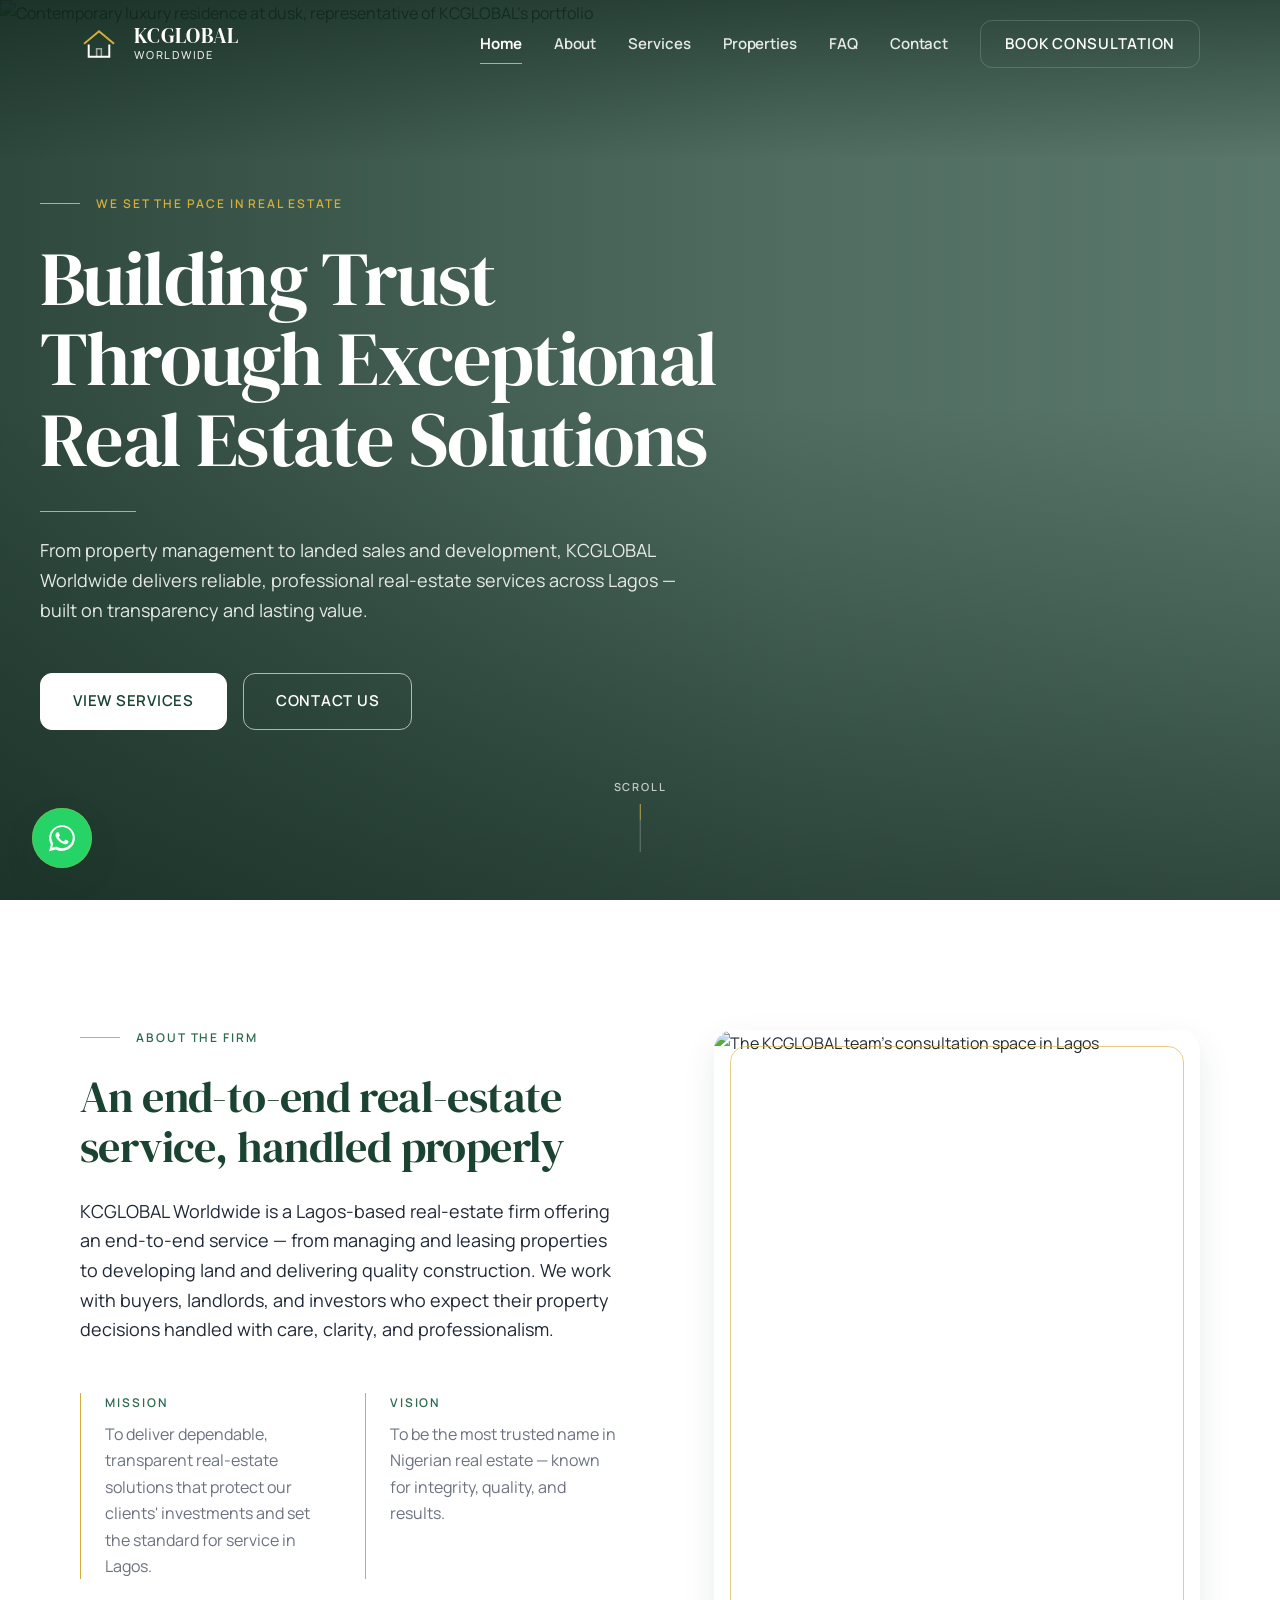
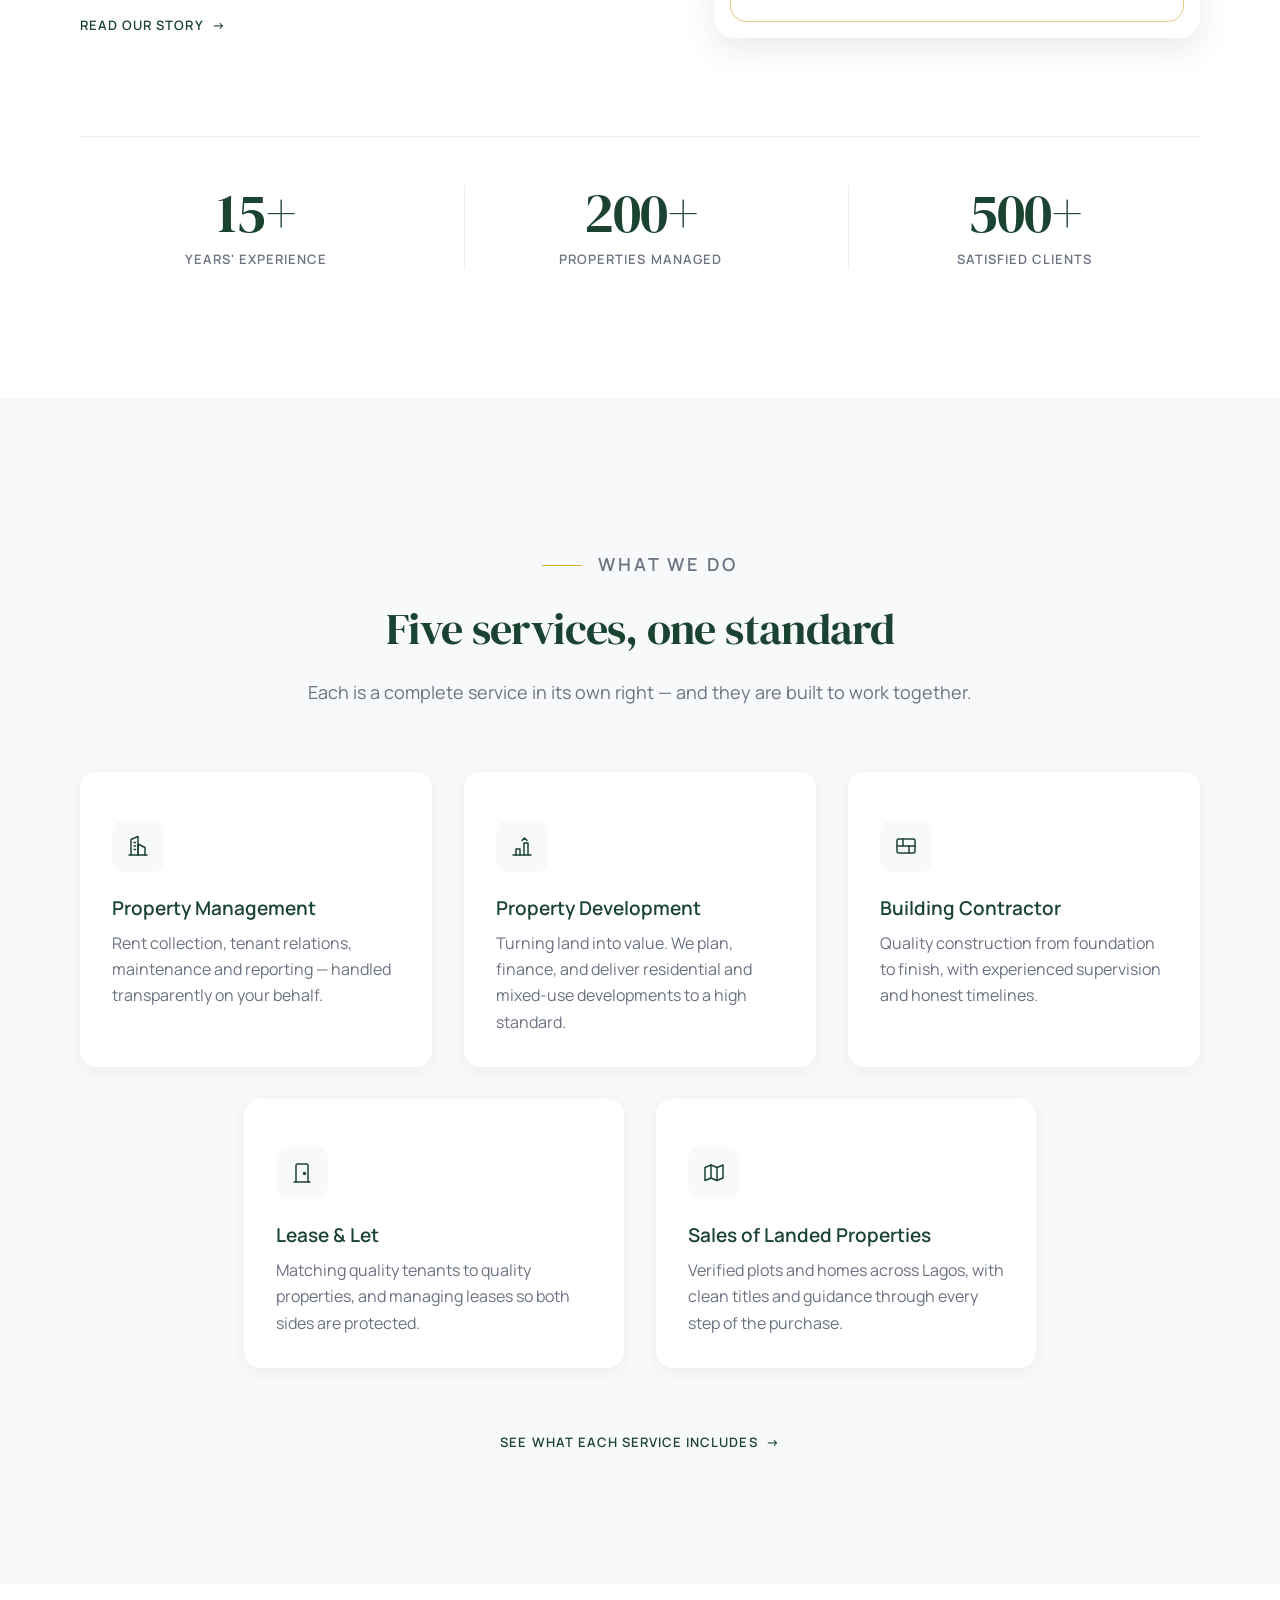
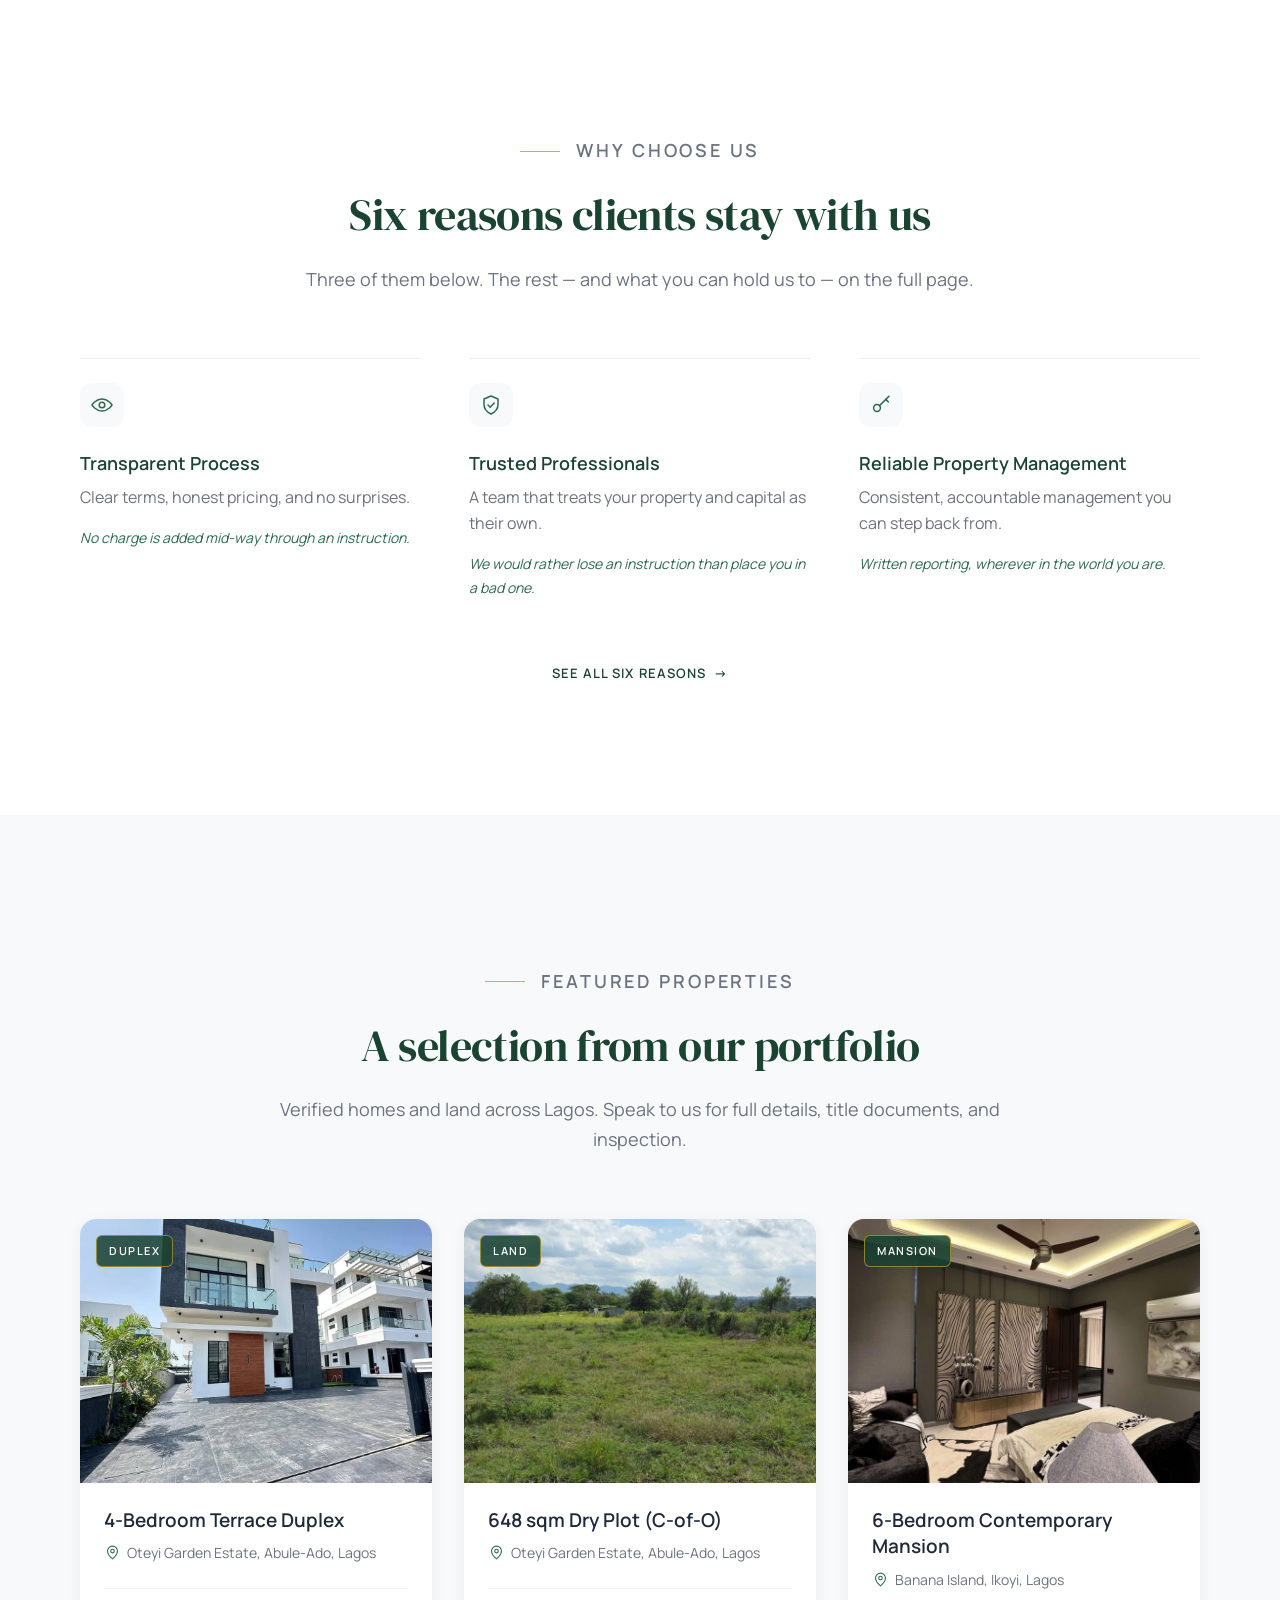
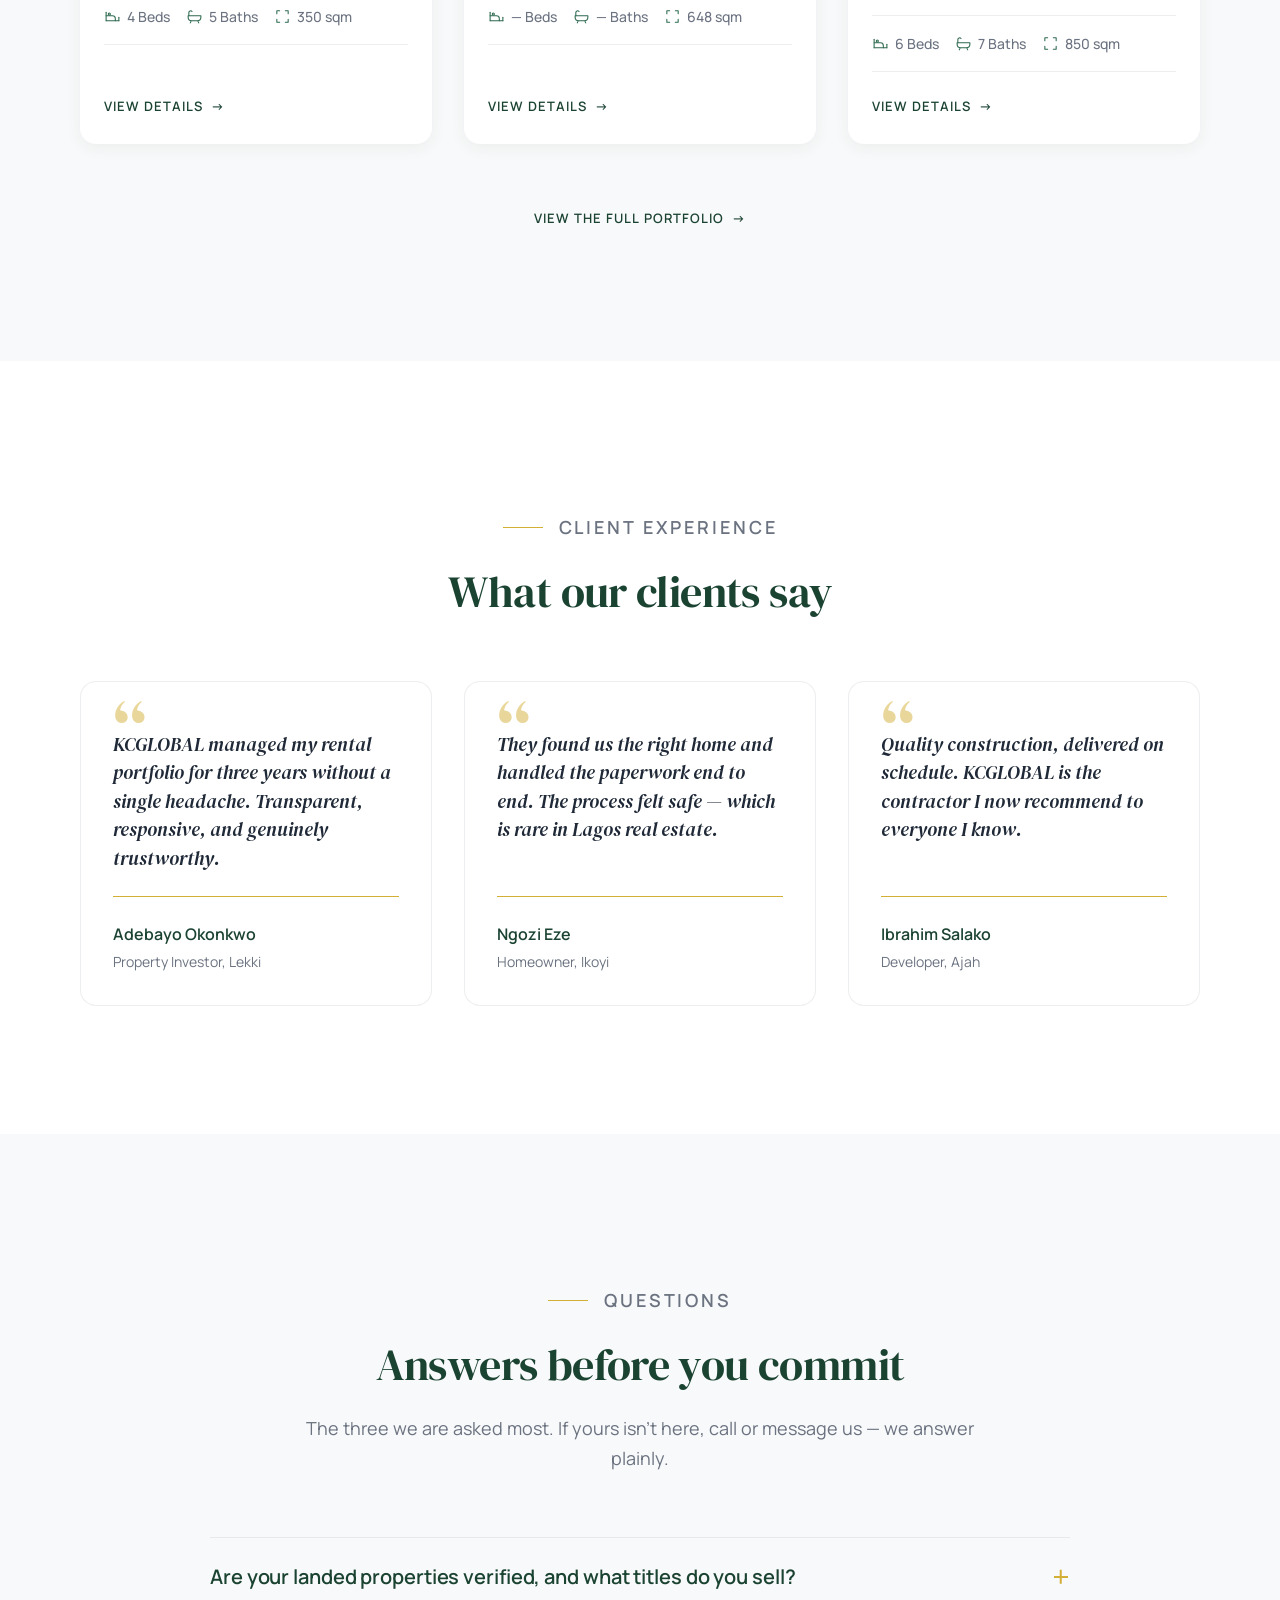
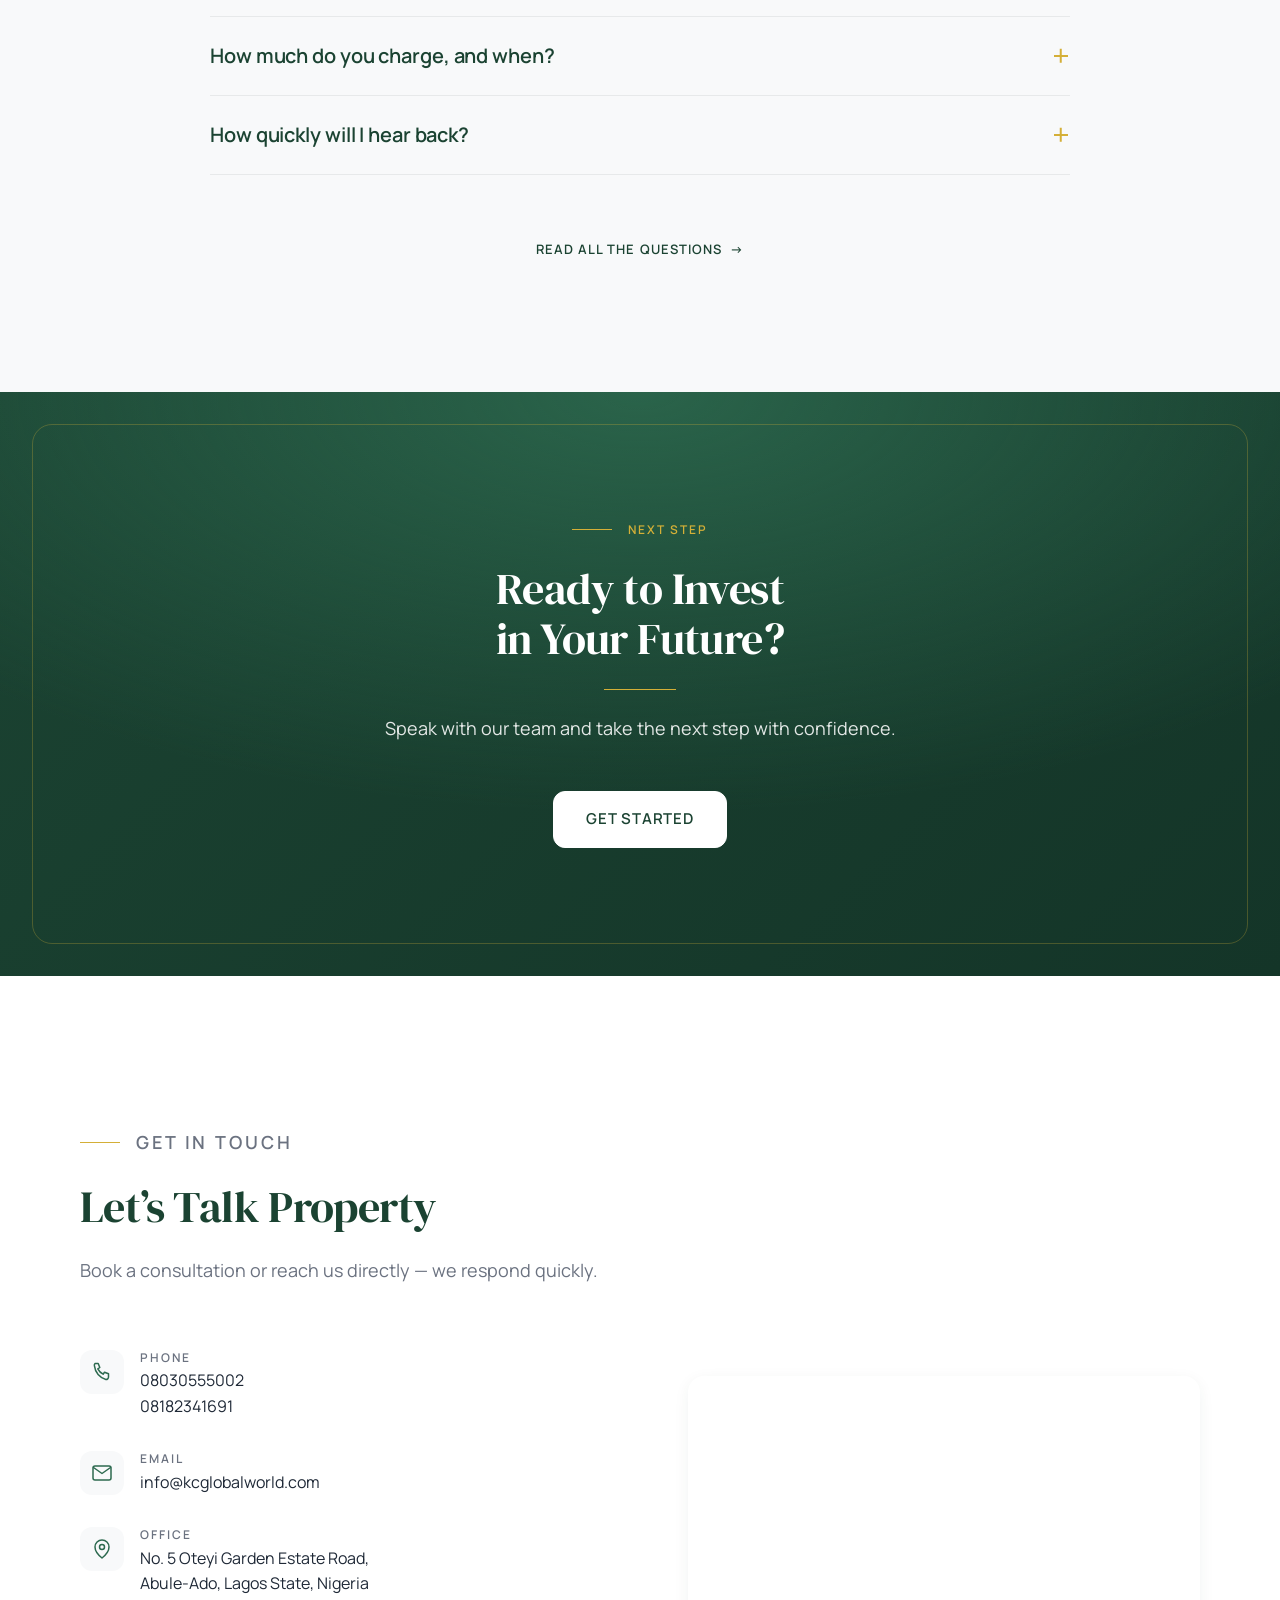
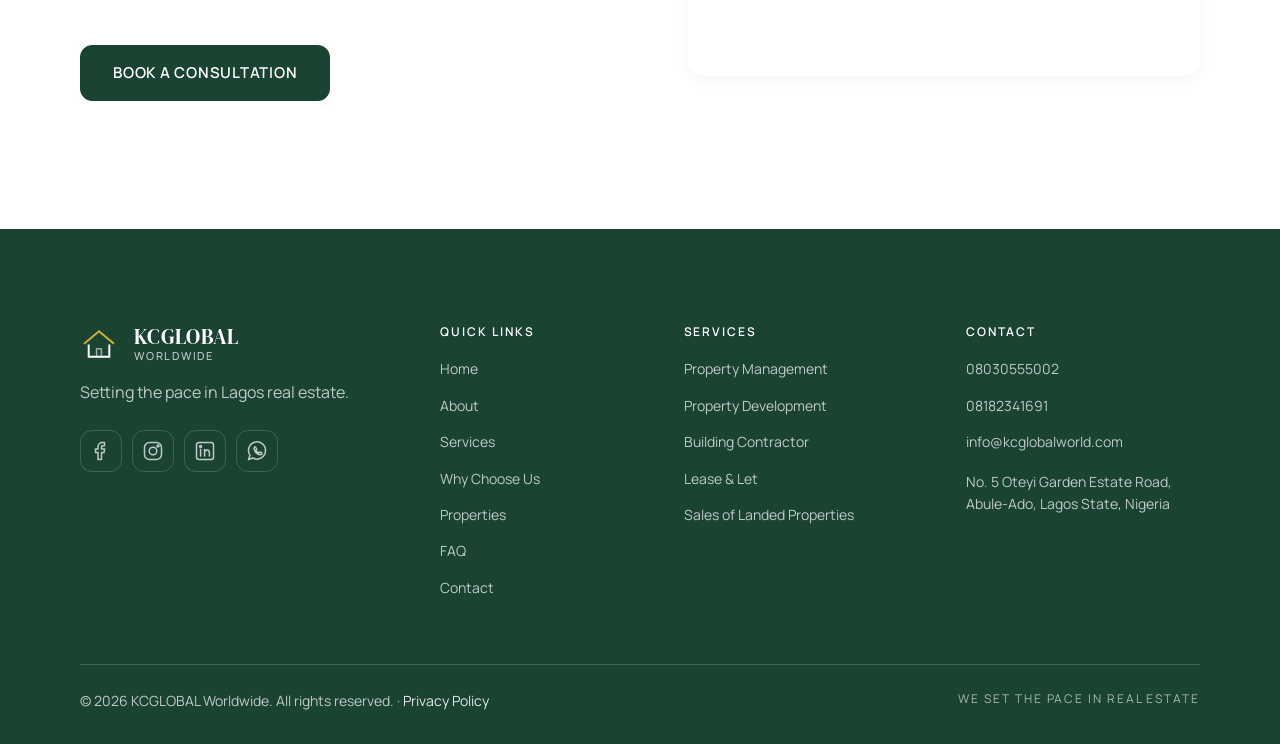
==== index.html @ c4048050 "Make the enquiry form actually deliver The form was built for Netlify Forms and the site is deployed" ====
<!DOCTYPE html>
<html lang="en" class="no-js">
<head>
  <meta charset="UTF-8">
  <meta name="viewport" content="width=device-width, initial-scale=1">

  <!-- ===== SEO ===== -->
  <title>KCGLOBAL Worldwide — Luxury Real Estate in Lagos</title>
  <meta name="description" content="Premium property management, development, and sales in Lagos. KCGLOBAL Worldwide sets the pace in Nigerian real estate — trusted, transparent, professional.">
  <meta name="theme-color" content="#1B4332">
  <!-- The canonical host is the live Vercel URL, set 2026-08-19: it was a
       placeholder domain that does not resolve, which told Google to index
       an address that does not exist. If a custom domain is connected,
       change it in every page's canonical and og:url, in sitemap.xml,
       robots.txt and the JSON-LD below — all in one pass. -->
  <link rel="canonical" href="https://kcglobal-world.vercel.app/">

  <!-- ===== LOCAL / GEO ===== -->
  <meta name="geo.region" content="NG-LA">
  <meta name="geo.placename" content="Abule-Ado, Lagos State, Nigeria">
  <!-- TODO(client): approximate Abule-Ado centre. Replace with the exact
       coordinates of No. 5 Oteyi Garden Estate Road — wrong coordinates hurt
       local ranking more than absent ones. -->
  <meta name="geo.position" content="6.4667;3.2833">
  <meta name="ICBM" content="6.4667, 3.2833">

  <!-- ===== OPEN GRAPH / TWITTER ===== -->
  <meta property="og:type" content="website">
  <meta property="og:site_name" content="KCGLOBAL Worldwide">
  <meta property="og:title" content="KCGLOBAL Worldwide — Luxury Real Estate in Lagos">
  <meta property="og:description" content="Premium property management, development, and sales in Lagos. KCGLOBAL Worldwide sets the pace in Nigerian real estate — trusted, transparent, professional.">
  <meta property="og:url" content="https://kcglobal-world.vercel.app/">
  <meta property="og:locale" content="en_NG">
  <!-- TODO: replace with a hosted 1200x630 brand image before launch -->
  <meta property="og:image" content="https://images.unsplash.com/photo-1613977257363-707ba9348227?auto=format&fit=crop&w=1200&h=630&q=80">
  <meta property="og:image:alt" content="Luxury residential property representing KCGLOBAL Worldwide">
  <meta name="twitter:card" content="summary_large_image">
  <!-- ===== STRUCTURED DATA (schema.org) =====
       Tells search engines this is a real-estate business with a physical
       Lagos address — what makes the site eligible for the local map pack
       and rich results.

       Deliberately NOT included: aggregateRating, review, openingHours and
       priceRange. Those would have to be invented, and fabricated ratings are
       both a Google manual-action risk and a consumer-protection problem.
       Add them once there is real data. -->
  <script type="application/ld+json">
  {
    "@context": "https://schema.org",
    "@graph": [
      {
        "@type": "RealEstateAgent",
        "@id": "https://kcglobal-world.vercel.app/#organization",
        "name": "KCGLOBAL Worldwide",
        "slogan": "We Set The Pace In Real Estate",
        "description": "Lagos-based real-estate firm offering property management, property development, building contracting, lease and let, and sales of landed properties.",
        "url": "https://kcglobal-world.vercel.app/",
        "logo": "https://kcglobal-world.vercel.app/assets/logo.svg",
        "image": "https://kcglobal-world.vercel.app/assets/logo.svg",
        "telephone": ["+2348030555002", "+2348182341691"],
        "email": "info@kcglobalworld.com",
        "currenciesAccepted": "NGN",
        "address": {
          "@type": "PostalAddress",
          "streetAddress": "No. 5 Oteyi Garden Estate Road",
          "addressLocality": "Abule-Ado",
          "addressRegion": "Lagos State",
          "addressCountry": "NG"
        },
        "geo": {
          "@type": "GeoCoordinates",
          "latitude": 6.4667,
          "longitude": 3.2833
        },
        "areaServed": [
          { "@type": "City", "name": "Lagos" },
          { "@type": "Place", "name": "Lekki" },
          { "@type": "Place", "name": "Ikoyi" },
          { "@type": "Place", "name": "Victoria Island" },
          { "@type": "Place", "name": "Ajah" },
          { "@type": "Place", "name": "Abule-Ado" }
        ],
        "knowsAbout": [
          "Property Management",
          "Property Development",
          "Building Contracting",
          "Lease and Let",
          "Sales of Landed Properties"
        ],
        "hasOfferCatalog": {
          "@type": "OfferCatalog",
          "name": "Real-estate services",
          "itemListElement": [
            { "@type": "Offer", "itemOffered": { "@type": "Service", "name": "Property Management", "description": "Full-service management for landlords and investors: rent collection, tenant relations, maintenance, and reporting." } },
            { "@type": "Offer", "itemOffered": { "@type": "Service", "name": "Property Development", "description": "Planning, financing, and delivery of residential and mixed-use developments." } },
            { "@type": "Offer", "itemOffered": { "@type": "Service", "name": "Building Contractor", "description": "Quality construction from foundation to finish with experienced project supervision." } },
            { "@type": "Offer", "itemOffered": { "@type": "Service", "name": "Lease & Let", "description": "Matching quality tenants to quality properties and managing leases." } },
            { "@type": "Offer", "itemOffered": { "@type": "Service", "name": "Sales of Landed Properties", "description": "Verified plots and homes across Lagos with clean titles." } }
          ]
        }
      },
      {
        "@type": "WebSite",
        "@id": "https://kcglobal-world.vercel.app/#website",
        "url": "https://kcglobal-world.vercel.app/",
        "name": "KCGLOBAL Worldwide",
        "inLanguage": "en",
        "publisher": { "@id": "https://kcglobal-world.vercel.app/#organization" }
      }
    ]
  }
  </script>

  <!-- ===== FONTS ===== -->
  <link rel="preconnect" href="https://fonts.googleapis.com">
  <link rel="preconnect" href="https://fonts.gstatic.com" crossorigin>
  <link rel="preconnect" href="https://images.unsplash.com" crossorigin>
  <link rel="stylesheet" href="https://fonts.googleapis.com/css2?family=DM+Serif+Display:ital@0;1&family=Manrope:wght@400;500;600;700&display=swap">

  <!-- ===== ICONS & STYLES ===== -->
  <link rel="icon" type="image/svg+xml" href="assets/favicon.svg">
  <link rel="stylesheet" href="css/style.css?v=20260819c">
  <script src="js/script.js?v=20260819c" defer></script>

  <script>document.documentElement.classList.remove('no-js');</script>
</head>

<body>

  <!-- ===== PAGE LOAD OVERLAY ===== -->
  <div class="preloader" id="preloader" aria-hidden="true">
    <div class="preloader__mark">
      <svg class="brand-mark" viewBox="0 0 48 48" aria-hidden="true" focusable="false">
        <path class="brand-mark__roof" d="M6 23 L24 8 L42 23"/>
        <path class="brand-mark__walls" d="M11 26 V40 H37 V26"/>
        <path class="brand-mark__door" d="M21 40 V30 H27 V40"/>
      </svg>
      <span class="preloader__rule"></span>
    </div>
  </div>

  <a class="skip-link" href="#main">Skip to main content</a>

  <!-- ===== HEADER / NAV ===== -->
  <header class="site-header" id="site-header">
    <div class="site-header__inner container">

      <a class="brand" href="index.html" aria-label="KCGLOBAL Worldwide — home">
        <svg class="brand-mark" viewBox="0 0 48 48" aria-hidden="true" focusable="false">
          <path class="brand-mark__roof" d="M6 23 L24 8 L42 23"/>
          <path class="brand-mark__walls" d="M11 26 V40 H37 V26"/>
          <path class="brand-mark__door" d="M21 40 V30 H27 V40"/>
        </svg>
        <span class="brand__text">
          <span class="brand__name">KCGLOBAL</span>
          <span class="brand__sub">Worldwide</span>
        </span>
      </a>

      <nav class="nav" id="nav" aria-label="Primary">
        <ul class="nav__list">
          <li><a class="nav__link" href="index.html" aria-current="page">Home</a></li>
          <li><a class="nav__link" href="about.html">About</a></li>
          <li><a class="nav__link" href="services.html">Services</a></li>
          <li><a class="nav__link" href="properties.html">Properties</a></li>
          <li><a class="nav__link" href="faq.html">FAQ</a></li>
          <li><a class="nav__link" href="contact.html">Contact</a></li>
        </ul>
        <a class="btn btn--sm nav__cta" href="contact.html">Book Consultation</a>
      </nav>

      <button class="nav-toggle" id="nav-toggle" type="button"
              aria-expanded="false" aria-controls="nav" aria-label="Open menu">
        <span class="nav-toggle__bars" aria-hidden="true">
          <span></span><span></span><span></span>
        </span>
      </button>

    </div>
  </header>

  <main id="main">

    <!-- ===== HERO ===== -->
    <section class="hero" id="home">
      <!-- Hero image is hotlinked from Unsplash. CONTENT.md specifies
           source.unsplash.com, but Unsplash retired that endpoint, so direct
           images.unsplash.com URLs are used throughout. Swap for the client's
           own photography before launch. -->
      <img class="hero__bg"
           src="https://images.unsplash.com/photo-1600596542815-ffad4c1539a9?auto=format&fit=crop&w=2000&q=80"
           alt="Contemporary luxury residence at dusk, representative of KCGLOBAL's portfolio"
           width="2000" height="1333" fetchpriority="high">
      <div class="hero__veil" aria-hidden="true"></div>

      <div class="hero__inner container">
        <p class="eyebrow eyebrow--inverse">We Set The Pace In Real Estate</p>
        <h1 class="hero__title">Building Trust Through Exceptional Real Estate Solutions</h1>
        <hr class="hairline hero__rule">
        <p class="hero__lede">
          From property management to landed sales and development, KCGLOBAL Worldwide
          delivers reliable, professional real-estate services across Lagos — built on
          transparency and lasting value.
        </p>
        <div class="hero__actions">
          <a class="btn btn--light" href="services.html">View Services</a>
          <a class="btn btn--outline-light" href="contact.html">Contact Us</a>
        </div>
      </div>

      <a class="hero__scroll" href="#about">
        <span class="hero__scroll-label">Scroll</span>
        <span class="hero__scroll-line" aria-hidden="true"></span>
      </a>
    </section>

    <!-- ===== ABOUT (teaser) =====
         The home page carries a condensed version of every section; the full
         copy lives on its own page. Each teaser closes with a link there. -->
    <section class="about section" id="about" aria-labelledby="about-title">
      <div class="container">
        <div class="about__grid">

          <div class="about__body reveal">
            <p class="eyebrow">About the firm</p>
            <h2 id="about-title">An end-to-end real-estate service, handled properly</h2>
            <p class="about__lede">
              KCGLOBAL Worldwide is a Lagos-based real-estate firm offering an end-to-end
              service — from managing and leasing properties to developing land and delivering
              quality construction. We work with buyers, landlords, and investors who expect their
              property decisions handled with care, clarity, and professionalism.
            </p>

            <dl class="pillars">
              <div class="pillar">
                <dt class="pillar__term">Mission</dt>
                <dd class="pillar__desc">
                  To deliver dependable, transparent real-estate solutions that protect our clients'
                  investments and set the standard for service in Lagos.
                </dd>
              </div>
              <div class="pillar">
                <dt class="pillar__term">Vision</dt>
                <dd class="pillar__desc">
                  To be the most trusted name in Nigerian real estate — known for integrity,
                  quality, and results.
                </dd>
              </div>
            </dl>

            <p class="about__more">
              <a class="link-arrow" href="about.html">Read our story<span aria-hidden="true">&#8594;</span></a>
            </p>
          </div>

          <figure class="about__media reveal">
            <img src="https://images.unsplash.com/photo-1497366754035-f200968a6e72?auto=format&fit=crop&w=1000&q=80"
                 alt="The KCGLOBAL team's consultation space in Lagos"
                 width="1000" height="1250" loading="lazy">
          </figure>

        </div>

        <!-- REVIEW: sample data — stat strip figures to be confirmed with client -->
        <dl class="stats reveal">
          <div class="stat">
            <dt class="stat__label">Years' Experience</dt>
            <dd class="stat__value">15+</dd>
          </div>
          <div class="stat">
            <dt class="stat__label">Properties Managed</dt>
            <dd class="stat__value">200+</dd>
          </div>
          <div class="stat">
            <dt class="stat__label">Satisfied Clients</dt>
            <dd class="stat__value">500+</dd>
          </div>
        </dl>
      </div>
    </section>

    <!-- ===== SERVICES (teaser) ===== -->
    <section class="services section section--surface" id="services" aria-labelledby="services-title">
      <div class="container">
        <div class="section-head section-head--center reveal">
          <p class="eyebrow eyebrow--center">What we do</p>
          <h2 id="services-title">Five services, one standard</h2>
          <p>Each is a complete service in its own right — and they are built to work together.</p>
        </div>

        <ul class="services__grid">
          <li class="service reveal">
            <span class="service__icon" aria-hidden="true">
              <svg class="icon" viewBox="0 0 24 24"><path d="M3 21h18"/><path d="M5 21V5.5l7-3v18.5"/><path d="M12 21V10l7 3.5V21"/><path d="M8 8.5h1.5M8 12h1.5M8 15.5h1.5"/></svg>
            </span>
            <h3 class="service__title">Property Management</h3>
            <p class="service__text">
              Rent collection, tenant relations, maintenance and reporting — handled transparently
              on your behalf.
            </p>
          </li>

          <li class="service reveal">
            <span class="service__icon" aria-hidden="true">
              <svg class="icon" viewBox="0 0 24 24"><path d="M3 21h18"/><path d="M6 21v-6h4v6"/><path d="M14 21V9h4v12"/><path d="M12 6.5L14.5 4 17 6.5"/></svg>
            </span>
            <h3 class="service__title">Property Development</h3>
            <p class="service__text">
              Turning land into value. We plan, finance, and deliver residential and mixed-use
              developments to a high standard.
            </p>
          </li>

          <li class="service reveal">
            <span class="service__icon" aria-hidden="true">
              <svg class="icon" viewBox="0 0 24 24"><rect x="3" y="5" width="18" height="14" rx="1.5"/><path d="M3 12h18"/><path d="M9 5v7M15 12v7"/></svg>
            </span>
            <h3 class="service__title">Building Contractor</h3>
            <p class="service__text">
              Quality construction from foundation to finish, with experienced supervision and
              honest timelines.
            </p>
          </li>

          <li class="service reveal">
            <span class="service__icon" aria-hidden="true">
              <svg class="icon" viewBox="0 0 24 24"><path d="M6 21V4.5A1.5 1.5 0 017.5 3h9A1.5 1.5 0 0118 4.5V21"/><path d="M4 21h16"/><circle cx="14.5" cy="12.5" r="1"/></svg>
            </span>
            <h3 class="service__title">Lease &amp; Let</h3>
            <p class="service__text">
              Matching quality tenants to quality properties, and managing leases so both sides
              are protected.
            </p>
          </li>

          <li class="service reveal">
            <span class="service__icon" aria-hidden="true">
              <svg class="icon" viewBox="0 0 24 24"><path d="M9 4L3 6.5v13L9 17l6 2.5 6-2.5v-13L15 6.5z"/><path d="M9 4v13M15 6.5v13"/></svg>
            </span>
            <h3 class="service__title">Sales of Landed Properties</h3>
            <p class="service__text">
              Verified plots and homes across Lagos, with clean titles and guidance through every
              step of the purchase.
            </p>
          </li>
        </ul>

        <div class="section-foot reveal">
          <a class="link-arrow" href="services.html">See what each service includes<span aria-hidden="true">&#8594;</span></a>
        </div>
      </div>
    </section>

    <!-- ===== WHY CHOOSE US (teaser) ===== -->
    <section class="why section" id="why" aria-labelledby="why-title">
      <div class="container">
        <div class="section-head section-head--center reveal">
          <p class="eyebrow eyebrow--center">Why choose us</p>
          <h2 id="why-title">Six reasons clients stay with us</h2>
          <p>Three of them below. The rest — and what you can hold us to — on the full page.</p>
        </div>

        <ul class="why__grid">
          <li class="feature reveal">
            <span class="feature__icon" aria-hidden="true">
              <svg class="icon" viewBox="0 0 24 24"><path d="M2 12s3.6-6 10-6 10 6 10 6-3.6 6-10 6-10-6-10-6z"/><circle cx="12" cy="12" r="2.8"/></svg>
            </span>
            <h3 class="feature__title">Transparent Process</h3>
            <p class="feature__text">Clear terms, honest pricing, and no surprises.</p>
            <p class="feature__proof">No charge is added mid-way through an instruction.</p>
          </li>

          <li class="feature reveal">
            <span class="feature__icon" aria-hidden="true">
              <svg class="icon" viewBox="0 0 24 24"><path d="M12 3l7 3v5.4c0 4.3-2.9 7.5-7 9.6-4.1-2.1-7-5.3-7-9.6V6z"/><path d="M9 12l2.2 2.2L15.2 10"/></svg>
            </span>
            <h3 class="feature__title">Trusted Professionals</h3>
            <p class="feature__text">A team that treats your property and capital as their own.</p>
            <p class="feature__proof">We would rather lose an instruction than place you in a bad one.</p>
          </li>

          <li class="feature reveal">
            <span class="feature__icon" aria-hidden="true">
              <svg class="icon" viewBox="0 0 24 24"><circle cx="8" cy="15" r="3.4"/><path d="M10.5 12.6L20 3.2"/><path d="M16.8 6.4l2.6 2.6"/></svg>
            </span>
            <h3 class="feature__title">Reliable Property Management</h3>
            <p class="feature__text">Consistent, accountable management you can step back from.</p>
            <p class="feature__proof">Written reporting, wherever in the world you are.</p>
          </li>
        </ul>

        <div class="section-foot reveal">
          <a class="link-arrow" href="why-choose-us.html">See all six reasons<span aria-hidden="true">&#8594;</span></a>
        </div>
      </div>
    </section>

    <!-- ===== FEATURED PROPERTIES (teaser) ===== -->
    <section class="properties section section--surface" id="properties" aria-labelledby="properties-title">
      <div class="container">
        <div class="section-head section-head--center reveal">
          <p class="eyebrow eyebrow--center">Featured properties</p>
          <h2 id="properties-title">A selection from our portfolio</h2>
          <p>Verified homes and land across Lagos. Speak to us for full details, title documents, and inspection.</p>
        </div>

        <!-- REVIEW: sample data — the listings are placeholders, but the
             photographs are the client's own (assets/properties/). Replace the
             details with live inventory before launch. Three of six shown here;
             the full portfolio is on properties.html. Prices are deliberately not
             shown anywhere on the site, at the client's instruction (2026-08-19). -->
        <ul class="properties__grid">
          <li class="property reveal"
              data-gallery="assets/properties/lekki-terrace-living-room.jpg|assets/properties/lekki-terrace-kitchen.jpg|assets/properties/lekki-terrace-bathroom.jpg|assets/properties/lekki-terrace-wardrobe.jpg|assets/properties/lekki-terrace-roof-terrace.jpg"
              data-description="A well-finished four-bedroom terrace at Oteyi Garden Estate, Abule-Ado. Fitted kitchen, en-suite bedrooms, a private garage bay and 24-hour estate security. Title: Governor's Consent. Inspection strictly by appointment.">
            <div class="property__media">
              <img src="assets/properties/lekki-terrace-exterior.jpg"
                   alt="Front elevation of the 4-bedroom terrace duplex at Oteyi Garden Estate, Abule-Ado, with a timber entrance door and paved forecourt"
                   width="1000" height="1000" loading="lazy">
              <span class="property__tag">Duplex</span>
            </div>
            <div class="property__body">
              <h3 class="property__title">4-Bedroom Terrace Duplex</h3>
              <p class="property__location">
                <svg class="icon icon--sm" viewBox="0 0 24 24" aria-hidden="true"><path d="M12 21s7-5.6 7-11a7 7 0 10-14 0c0 5.4 7 11 7 11z"/><circle cx="12" cy="10" r="2.5"/></svg>
                Oteyi Garden Estate, Abule-Ado, Lagos
              </p>
              <ul class="property__meta">
                <li><svg class="icon icon--sm" viewBox="0 0 24 24" aria-hidden="true"><path d="M3 18V6"/><path d="M3 11h9a4 4 0 014 4v3"/><path d="M3 18h18"/><path d="M21 18v-5"/><circle cx="7.5" cy="8.5" r="1.5"/></svg>4 Beds</li>
                <li><svg class="icon icon--sm" viewBox="0 0 24 24" aria-hidden="true"><path d="M4 11V6.5A2.5 2.5 0 018.5 5"/><path d="M3 11h18v2a5 5 0 01-5 5H8a5 5 0 01-5-5z"/><path d="M7 19l-1 2M17 19l1 2"/></svg>5 Baths</li>
                <li><svg class="icon icon--sm" viewBox="0 0 24 24" aria-hidden="true"><path d="M4 8V4h4M20 8V4h-4M4 16v4h4M20 16v4h-4"/></svg>350 sqm</li>
              </ul>
              <a class="link-arrow" href="contact.html" data-lb-open>View Details<span aria-hidden="true">&#8594;</span><span class="sr-only"> for the 4-bedroom terrace duplex at Oteyi Garden Estate, Abule-Ado</span></a>
            </div>
          </li>
          <li class="property reveal"
              data-gallery="assets/properties/oteyi-plot-wide-view.jpg|assets/properties/oteyi-plot-perimeter-wall.jpg|assets/properties/oteyi-plot-ploughed-ground.jpg|assets/properties/oteyi-plot-neighbouring-house.jpg"
              data-description="A dry, fully fenced 648 sqm plot at Oteyi Garden Estate, Abule-Ado, with access roads in place and neighbouring plots already built on. Certificate of Occupancy (C-of-O). Survey plan and deed available on request.">
            <div class="property__media">
              <img src="assets/properties/oteyi-plot-cleared-ground.jpg"
                   alt="Cleared, level ground on the 648 sqm dry plot at Oteyi Garden Estate, Abule-Ado, with a treeline along the boundary"
                   width="720" height="720" loading="lazy" loading="lazy">
              <span class="property__tag">Land</span>
            </div>
            <div class="property__body">
              <h3 class="property__title">648 sqm Dry Plot (C-of-O)</h3>
              <p class="property__location">
                <svg class="icon icon--sm" viewBox="0 0 24 24" aria-hidden="true"><path d="M12 21s7-5.6 7-11a7 7 0 10-14 0c0 5.4 7 11 7 11z"/><circle cx="12" cy="10" r="2.5"/></svg>
                Oteyi Garden Estate, Abule-Ado, Lagos
              </p>
              <!-- Land: no beds or baths, so the row shows an em dash rather than
                   collapsing, keeping every card's meta row on the same baseline. -->
              <ul class="property__meta">
                <li><svg class="icon icon--sm" viewBox="0 0 24 24" aria-hidden="true"><path d="M3 18V6"/><path d="M3 11h9a4 4 0 014 4v3"/><path d="M3 18h18"/><path d="M21 18v-5"/><circle cx="7.5" cy="8.5" r="1.5"/></svg>&#8212; Beds</li>
                <li><svg class="icon icon--sm" viewBox="0 0 24 24" aria-hidden="true"><path d="M4 11V6.5A2.5 2.5 0 018.5 5"/><path d="M3 11h18v2a5 5 0 01-5 5H8a5 5 0 01-5-5z"/><path d="M7 19l-1 2M17 19l1 2"/></svg>&#8212; Baths</li>
                <li><svg class="icon icon--sm" viewBox="0 0 24 24" aria-hidden="true"><path d="M4 8V4h4M20 8V4h-4M4 16v4h4M20 16v4h-4"/></svg>648 sqm</li>
              </ul>
              <a class="link-arrow" href="contact.html" data-lb-open>View Details<span aria-hidden="true">&#8594;</span><span class="sr-only"> for the 648 sqm dry plot at Oteyi Garden Estate, Abule-Ado</span></a>
            </div>
          </li>
          <li class="property reveal"
              data-gallery="assets/properties/banana-island-mansion-exterior.jpg|assets/properties/banana-island-mansion-entrance-hall.jpg|assets/properties/banana-island-mansion-living-room.jpg|assets/properties/banana-island-mansion-sitting-room.jpg|assets/properties/banana-island-mansion-dining-room.jpg|assets/properties/banana-island-mansion-kitchen.jpg|assets/properties/banana-island-mansion-bathroom.jpg"
              data-description="A six-bedroom contemporary mansion on Banana Island with swimming pool, cinema room, staff quarters and parking for six. Smart-home wiring throughout and full backup power. Viewing strictly by appointment.">
            <div class="property__media">
              <img src="assets/properties/banana-island-mansion-master-bedroom.jpg"
                   alt="Master bedroom of the 6-bedroom mansion on Banana Island, with panelled feature wall and cove lighting"
                   width="750" height="1000" loading="lazy">
              <span class="property__tag">Mansion</span>
            </div>
            <div class="property__body">
              <h3 class="property__title">6-Bedroom Contemporary Mansion</h3>
              <p class="property__location">
                <svg class="icon icon--sm" viewBox="0 0 24 24" aria-hidden="true"><path d="M12 21s7-5.6 7-11a7 7 0 10-14 0c0 5.4 7 11 7 11z"/><circle cx="12" cy="10" r="2.5"/></svg>
                Banana Island, Ikoyi, Lagos
              </p>
              <ul class="property__meta">
                <li><svg class="icon icon--sm" viewBox="0 0 24 24" aria-hidden="true"><path d="M3 18V6"/><path d="M3 11h9a4 4 0 014 4v3"/><path d="M3 18h18"/><path d="M21 18v-5"/><circle cx="7.5" cy="8.5" r="1.5"/></svg>6 Beds</li>
                <li><svg class="icon icon--sm" viewBox="0 0 24 24" aria-hidden="true"><path d="M4 11V6.5A2.5 2.5 0 018.5 5"/><path d="M3 11h18v2a5 5 0 01-5 5H8a5 5 0 01-5-5z"/><path d="M7 19l-1 2M17 19l1 2"/></svg>7 Baths</li>
                <li><svg class="icon icon--sm" viewBox="0 0 24 24" aria-hidden="true"><path d="M4 8V4h4M20 8V4h-4M4 16v4h4M20 16v4h-4"/></svg>850 sqm</li>
              </ul>
              <a class="link-arrow" href="contact.html" data-lb-open>View Details<span aria-hidden="true">&#8594;</span><span class="sr-only"> for the 6-bedroom contemporary mansion on Banana Island</span></a>
            </div>
          </li>
        </ul>

        <div class="section-foot reveal">
          <a class="link-arrow" href="properties.html">View the full portfolio<span aria-hidden="true">&#8594;</span></a>
        </div>
      </div>
    </section>

    <!-- ===== TESTIMONIALS ===== -->
    <section class="testimonials section" id="testimonials" aria-labelledby="testimonials-title">
      <div class="container">
        <div class="section-head section-head--center reveal">
          <p class="eyebrow">Client experience</p>
          <h2 id="testimonials-title">What our clients say</h2>
        </div>

        <!-- REVIEW: sample data — testimonials to be confirmed with client -->
        <ul class="testimonials__grid">
          <li>
            <figure class="quote reveal">
              <blockquote class="quote__body">
                <p>KCGLOBAL managed my rental portfolio for three years without a single headache.
                Transparent, responsive, and genuinely trustworthy.</p>
              </blockquote>
              <figcaption class="quote__author">
                <span class="quote__name">Adebayo Okonkwo</span>
                <span class="quote__role">Property Investor, Lekki</span>
              </figcaption>
            </figure>
          </li>

          <li>
            <figure class="quote reveal">
              <blockquote class="quote__body">
                <p>They found us the right home and handled the paperwork end to end. The process
                felt safe — which is rare in Lagos real estate.</p>
              </blockquote>
              <figcaption class="quote__author">
                <span class="quote__name">Ngozi Eze</span>
                <span class="quote__role">Homeowner, Ikoyi</span>
              </figcaption>
            </figure>
          </li>

          <li>
            <figure class="quote reveal">
              <blockquote class="quote__body">
                <p>Quality construction, delivered on schedule. KCGLOBAL is the contractor I now
                recommend to everyone I know.</p>
              </blockquote>
              <figcaption class="quote__author">
                <span class="quote__name">Ibrahim Salako</span>
                <span class="quote__role">Developer, Ajah</span>
              </figcaption>
            </figure>
          </li>
        </ul>
      </div>
    </section>

    <!-- ===== FAQ (teaser) =====
         Three of eight. The full list, grouped, plus the FAQPage structured
         data, lives on faq.html so a single URL owns that content. -->
    <section class="faq section section--surface" id="faq" aria-labelledby="faq-title">
      <div class="container">
        <div class="section-head section-head--center reveal">
          <p class="eyebrow eyebrow--center">Questions</p>
          <h2 id="faq-title">Answers before you commit</h2>
          <p>The three we are asked most. If yours isn't here, call or message us — we answer plainly.</p>
        </div>

        <!-- REVIEW: sample data — answers are drafted from the service list and
             must be confirmed by the client before launch. Fees, timelines and
             title claims in particular carry legal weight. -->
        <div class="faq__list reveal">
          <details class="faq__item">
            <summary class="faq__q">Are your landed properties verified, and what titles do you sell?</summary>
            <div class="faq__a">
              <p>Every plot we list is checked before it reaches you — we confirm the title document, verify the survey at the state registry, and run a search to make sure the land is free of government acquisition or dispute. We deal in Certificates of Occupancy (C-of-O), Governor's Consent, and registered Deeds of Assignment, and we tell you exactly which one a property carries before you pay anything.</p>
            </div>
          </details>

          <details class="faq__item">
            <summary class="faq__q">How much do you charge, and when?</summary>
            <div class="faq__a">
              <p>Management is charged as an agreed percentage of rent collected, so our income only rises when yours does. Sales and lettings carry standard agency and legal fees, and construction is quoted per project against a priced bill of quantities. Every figure is put in writing before work begins — we do not add charges mid-way.</p>
            </div>
          </details>

          <details class="faq__item">
            <summary class="faq__q">How quickly will I hear back?</summary>
            <div class="faq__a">
              <p>Same working day for calls and WhatsApp messages in nearly every case — and the enquiry form reaches us on WhatsApp too, so it is the same again. If a question needs a document check or a registry search before we can answer honestly, we will tell you that and come back with the answer rather than guess.</p>
            </div>
          </details>
        </div>

        <div class="section-foot reveal">
          <a class="link-arrow" href="faq.html">Read all the questions<span aria-hidden="true">&#8594;</span></a>
        </div>
      </div>
    </section>

    <!-- ===== CTA BAND ===== -->
    <section class="cta-band" id="cta" aria-labelledby="cta-title">
      <div class="container cta-band__inner reveal">
        <p class="eyebrow eyebrow--center eyebrow--inverse">Next step</p>
        <h2 id="cta-title" class="cta-band__title">Ready to Invest in Your Future?</h2>
        <hr class="hairline hairline--center">
        <p class="cta-band__text">Speak with our team and take the next step with confidence.</p>
        <a class="btn btn--light" href="contact.html">Get Started</a>
      </div>
    </section>

    <!-- ===== CONTACT (teaser) =====
         Details and map here; the form itself lives on contact.html so there
         is one submission endpoint and one canonical place to enquire. -->
    <section class="contact section" id="contact" aria-labelledby="contact-title">
      <div class="container">
        <div class="section-head reveal">
          <p class="eyebrow">Get in touch</p>
          <h2 id="contact-title">Let&#8217;s Talk Property</h2>
          <p>Book a consultation or reach us directly — we respond quickly.</p>
        </div>

        <div class="contact-teaser">

          <div class="contact__details reveal">
            <ul class="contact__list">
              <li class="contact-item">
                <span class="contact-item__icon" aria-hidden="true">
                  <svg class="icon" viewBox="0 0 24 24"><path d="M5 3.5h3.2l1.6 4-2 1.4a12 12 0 005.3 5.3l1.4-2 4 1.6V17a2.5 2.5 0 01-2.7 2.5A15.5 15.5 0 014.5 6.2 2.5 2.5 0 015 3.5z"/></svg>
                </span>
                <div>
                  <h3 class="contact-item__title">Phone</h3>
                  <p class="contact-item__body">
                    <a href="tel:+2348030555002">08030555002</a><br>
                    <a href="tel:+2348182341691">08182341691</a>
                  </p>
                </div>
              </li>

              <li class="contact-item">
                <span class="contact-item__icon" aria-hidden="true">
                  <svg class="icon" viewBox="0 0 24 24"><rect x="3" y="5" width="18" height="14" rx="2"/><path d="M3.5 6.5l8.5 6 8.5-6"/></svg>
                </span>
                <div>
                  <h3 class="contact-item__title">Email</h3>
                  <!-- Placeholder address — confirm with client before launch -->
                  <p class="contact-item__body"><a href="mailto:info@kcglobalworld.com">info@kcglobalworld.com</a></p>
                </div>
              </li>

              <li class="contact-item">
                <span class="contact-item__icon" aria-hidden="true">
                  <svg class="icon" viewBox="0 0 24 24"><path d="M12 21s7-5.6 7-11a7 7 0 10-14 0c0 5.4 7 11 7 11z"/><circle cx="12" cy="10" r="2.5"/></svg>
                </span>
                <div>
                  <h3 class="contact-item__title">Office</h3>
                  <p class="contact-item__body">No. 5 Oteyi Garden Estate Road,<br>Abule-Ado, Lagos State, Nigeria</p>
                </div>
              </li>
            </ul>

            <a class="btn" href="contact.html">Book a consultation</a>
          </div>

          <!-- MAP PLACEHOLDER: keyless embed centred on Abule-Ado.
               Replace the q= value with the client's exact pin (or paste the
               share-embed URL from their Google Business Profile). -->
          <div class="contact__map reveal">
            <iframe
              src="https://www.google.com/maps?q=Abule-Ado,+Lagos,+Nigeria&output=embed"
              title="Map showing KCGLOBAL Worldwide in Abule-Ado, Lagos"
              width="600" height="380" loading="lazy"
              referrerpolicy="no-referrer-when-downgrade"></iframe>
          </div>

        </div>
      </div>
    </section>

  </main>

  <!-- ===== PROPERTY LIGHTBOX =====
       Single reusable dialog. Populated by script.js from the clicked card, so
       listing copy lives in one place (the card) and is never duplicated here.
       Without JS the "View Details" links stay ordinary #contact anchors. -->
  <div class="lightbox" id="lightbox" hidden>
    <div class="lightbox__backdrop" data-lb-close></div>

    <div class="lightbox__panel" role="dialog" aria-modal="true" aria-labelledby="lb-title">
      <button class="lightbox__close" type="button" data-lb-close aria-label="Close property details">
        <svg viewBox="0 0 24 24" fill="none" stroke="currentColor" stroke-width="1.5" stroke-linecap="round" aria-hidden="true"><path d="M6 6l12 12M18 6L6 18"/></svg>
      </button>

      <div class="lightbox__media">
        <img class="lightbox__hero" id="lb-hero" src="" alt="">
        <span class="lightbox__tag" id="lb-tag"></span>
        <button class="lightbox__arrow lightbox__arrow--prev" type="button" id="lb-prev" aria-label="Previous photo">
          <svg viewBox="0 0 24 24" fill="none" stroke="currentColor" stroke-width="1.5" stroke-linecap="round" stroke-linejoin="round" aria-hidden="true"><path d="M15 5l-7 7 7 7"/></svg>
        </button>
        <button class="lightbox__arrow lightbox__arrow--next" type="button" id="lb-next" aria-label="Next photo">
          <svg viewBox="0 0 24 24" fill="none" stroke="currentColor" stroke-width="1.5" stroke-linecap="round" stroke-linejoin="round" aria-hidden="true"><path d="M9 5l7 7-7 7"/></svg>
        </button>
        <p class="lightbox__counter" id="lb-counter"></p>
      </div>

      <ul class="lightbox__thumbs" id="lb-thumbs"></ul>

      <div class="lightbox__body">
        <h2 class="lightbox__title" id="lb-title"></h2>
        <p class="lightbox__location" id="lb-location"></p>
        <ul class="lightbox__meta" id="lb-meta"></ul>
        <p class="lightbox__desc" id="lb-desc"></p>

        <div class="lightbox__actions">
          <a class="btn lightbox__wa" id="lb-wa" href="#" target="_blank" rel="noopener">
            <svg class="lightbox__wa-icon" viewBox="0 0 32 32" aria-hidden="true" focusable="false">
              <path fill="currentColor" d="M16.04 3.2c-7.1 0-12.87 5.77-12.87 12.87 0 2.27.6 4.49 1.73 6.44L3.09 29.2l6.86-1.8a12.83 12.83 0 006.09 1.55h.01c7.09 0 12.86-5.77 12.86-12.87 0-3.44-1.34-6.67-3.77-9.1a12.78 12.78 0 00-9.1-3.78zm0 23.13h-.01a10.68 10.68 0 01-5.44-1.49l-.39-.23-4.07 1.07 1.086-3.97-.254-.406a10.66 10.66 0 01-1.634-5.7c0-5.9 4.8-10.7 10.71-10.7 2.86 0 5.55 1.12 7.57 3.14a10.63 10.63 0 013.13 7.57c0 5.9-4.8 10.7-10.7 10.7z"/>
              <path fill="currentColor" d="M21.91 18.85c-.32-.16-1.9-.94-2.2-1.05-.29-.1-.5-.16-.72.16-.21.32-.82 1.04-1.01 1.25-.18.21-.37.24-.69.08-.32-.16-1.36-.5-2.59-1.6-.96-.85-1.6-1.91-1.79-2.23-.19-.32-.02-.5.14-.66.15-.14.32-.37.48-.56.16-.19.21-.32.32-.53.11-.21.05-.4-.03-.56-.08-.16-.72-1.74-.99-2.38-.26-.62-.52-.54-.72-.55h-.61c-.21 0-.56.08-.85.4-.29.32-1.11 1.09-1.11 2.66s1.14 3.08 1.3 3.29c.16.21 2.24 3.42 5.43 4.8.76.33 1.35.52 1.81.67.76.24 1.45.21 2 .13.61-.09 1.9-.78 2.17-1.53.27-.75.27-1.39.19-1.53-.08-.13-.29-.21-.61-.37z"/>
            </svg>
            Enquire on WhatsApp
          </a>
          <button class="btn btn--ghost" type="button" id="lb-contact">Request a callback</button>
        </div>

        <!-- REVIEW: sample data — listing details are placeholders -->
        <p class="lightbox__note">Photos are indicative. Full documentation and inspection available on request.</p>
      </div>
    </div>
  </div>

  <!-- ===== FOOTER ===== -->
  <footer class="site-footer">
    <div class="container">
      <div class="site-footer__grid">

        <div class="site-footer__brand">
          <a class="brand brand--footer" href="index.html" aria-label="KCGLOBAL Worldwide — home">
            <svg class="brand-mark" viewBox="0 0 48 48" aria-hidden="true" focusable="false">
              <path class="brand-mark__roof" d="M6 23 L24 8 L42 23"/>
              <path class="brand-mark__walls" d="M11 26 V40 H37 V26"/>
              <path class="brand-mark__door" d="M21 40 V30 H27 V40"/>
            </svg>
            <span class="brand__text">
              <span class="brand__name">KCGLOBAL</span>
              <span class="brand__sub">Worldwide</span>
            </span>
          </a>
          <p class="site-footer__tagline">Setting the pace in Lagos real estate.</p>

          <!-- Placeholder hrefs — confirm the client's handles before launch. -->
          <ul class="socials">
            <li>
              <a href="#" aria-label="KCGLOBAL Worldwide on Facebook">
                <svg class="icon" viewBox="0 0 24 24" aria-hidden="true"><path d="M15.5 3.5h-2.2A4.3 4.3 0 009 7.8V10H6.5v3.5H9v7h3.5v-7h2.6l.5-3.5h-3.1V7.8c0-.6.5-1 1-1h2z"/></svg>
              </a>
            </li>
            <li>
              <a href="#" aria-label="KCGLOBAL Worldwide on Instagram">
                <svg class="icon" viewBox="0 0 24 24" aria-hidden="true"><rect x="3.5" y="3.5" width="17" height="17" rx="5"/><circle cx="12" cy="12" r="3.8"/><circle cx="17" cy="7" r="1"/></svg>
              </a>
            </li>
            <li>
              <a href="#" aria-label="KCGLOBAL Worldwide on LinkedIn">
                <svg class="icon" viewBox="0 0 24 24" aria-hidden="true"><rect x="3.5" y="3.5" width="17" height="17" rx="2.5"/><path d="M7.6 10.4V17"/><circle cx="7.6" cy="7.5" r="1"/><path d="M11.6 17v-6.6M11.6 13.4a2.4 2.4 0 014.8 0V17"/></svg>
              </a>
            </li>
            <li>
              <a href="https://wa.me/2348030555002" aria-label="Message KCGLOBAL Worldwide on WhatsApp">
                <svg class="icon" viewBox="0 0 24 24" aria-hidden="true"><path d="M20.5 11.6a8.5 8.5 0 01-12.6 7.4L3.5 20.5l1.5-4.3A8.5 8.5 0 1120.5 11.6z"/><path d="M9.2 8.6c.2-.4.4-.5.7-.5h.5c.2 0 .4 0 .5.4l.7 1.6c0 .2 0 .4-.1.5l-.5.6c-.1.2-.2.3 0 .5.6 1 1.4 1.7 2.5 2.1.3.1.4 0 .5-.1l.6-.6c.2-.2.3-.2.5-.1l1.5.7c.3.2.4.3.4.5 0 .3-.2.9-.6 1.2-.4.3-.9.4-1.5.3-2.6-.5-5-2.9-5.8-5.6-.2-.6-.1-1.2.1-1.5z"/></svg>
              </a>
            </li>
          </ul>
        </div>

        <nav class="site-footer__col" aria-label="Footer">
          <h2 class="site-footer__heading">Quick Links</h2>
          <ul class="site-footer__links">
            <li><a href="index.html">Home</a></li>
            <li><a href="about.html">About</a></li>
            <li><a href="services.html">Services</a></li>
            <li><a href="why-choose-us.html">Why Choose Us</a></li>
            <li><a href="properties.html">Properties</a></li>
            <li><a href="faq.html">FAQ</a></li>
            <li><a href="contact.html">Contact</a></li>
          </ul>
        </nav>

        <div class="site-footer__col">
          <h2 class="site-footer__heading">Services</h2>
          <ul class="site-footer__links">
            <li><a href="services.html#property-management">Property Management</a></li>
            <li><a href="services.html#property-development">Property Development</a></li>
            <li><a href="services.html#building-contractor">Building Contractor</a></li>
            <li><a href="services.html#lease-and-let">Lease &amp; Let</a></li>
            <li><a href="services.html#landed-sales">Sales of Landed Properties</a></li>
          </ul>
        </div>

        <div class="site-footer__col">
          <h2 class="site-footer__heading">Contact</h2>
          <ul class="site-footer__links">
            <li><a href="tel:+2348030555002">08030555002</a></li>
            <li><a href="tel:+2348182341691">08182341691</a></li>
            <li><a href="mailto:info@kcglobalworld.com">info@kcglobalworld.com</a></li>
          </ul>
          <address class="site-footer__address">
            No. 5 Oteyi Garden Estate Road,<br>Abule-Ado, Lagos State, Nigeria
          </address>
        </div>

      </div>

      <div class="site-footer__bar">
        <p>&copy; <span id="year">2026</span> KCGLOBAL Worldwide. All rights reserved.
          <span class="site-footer__sep" aria-hidden="true">·</span>
          <a class="site-footer__legal" href="privacy.html">Privacy Policy</a></p>
        <p class="site-footer__motto">We Set The Pace In Real Estate</p>
      </div>
    </div>
  </footer>

  <!-- ===== FLOATING WHATSAPP ===== -->
  <a class="wa-float" href="https://wa.me/2348030555002" target="_blank" rel="noopener"
     aria-label="Chat with KCGLOBAL Worldwide on WhatsApp">
    <span class="wa-float__tip" aria-hidden="true">Chat with us on WhatsApp</span>
    <span class="wa-float__pulse" aria-hidden="true"></span>
    <svg class="wa-float__icon" viewBox="0 0 32 32" aria-hidden="true" focusable="false">
      <path fill="currentColor" d="M16.04 3.2c-7.1 0-12.87 5.77-12.87 12.87 0 2.27.6 4.49 1.73 6.44L3.09 29.2l6.86-1.8a12.83 12.83 0 006.09 1.55h.01c7.09 0 12.86-5.77 12.86-12.87 0-3.44-1.34-6.67-3.77-9.1a12.78 12.78 0 00-9.1-3.78zm0 23.13h-.01a10.68 10.68 0 01-5.44-1.49l-.39-.23-4.07 1.07 1.086-3.97-.254-.406a10.66 10.66 0 01-1.634-5.7c0-5.9 4.8-10.7 10.71-10.7 2.86 0 5.55 1.12 7.57 3.14a10.63 10.63 0 013.13 7.57c0 5.9-4.8 10.7-10.7 10.7z"/>
      <path fill="currentColor" d="M21.91 18.85c-.32-.16-1.9-.94-2.2-1.05-.29-.1-.5-.16-.72.16-.21.32-.82 1.04-1.01 1.25-.18.21-.37.24-.69.08-.32-.16-1.36-.5-2.59-1.6-.96-.85-1.6-1.91-1.79-2.23-.19-.32-.02-.5.14-.66.15-.14.32-.37.48-.56.16-.19.21-.32.32-.53.11-.21.05-.4-.03-.56-.08-.16-.72-1.74-.99-2.38-.26-.62-.52-.54-.72-.55h-.61c-.21 0-.56.08-.85.4-.29.32-1.11 1.09-1.11 2.66s1.14 3.08 1.3 3.29c.16.21 2.24 3.42 5.43 4.8.76.33 1.35.52 1.81.67.76.24 1.45.21 2 .13.61-.09 1.9-.78 2.17-1.53.27-.75.27-1.39.19-1.53-.08-.13-.29-.21-.61-.37z"/>
    </svg>
  </a>

  <!-- ===== BACK TO TOP ===== -->
  <button class="to-top" id="to-top" type="button" aria-label="Back to top">
    <svg viewBox="0 0 24 24" fill="none" stroke="currentColor" stroke-width="1.5" stroke-linecap="round" stroke-linejoin="round" aria-hidden="true" focusable="false">
      <path d="M12 19V5M5 12l7-7 7 7"/>
    </svg>
  </button>

</body>
</html>
---- css/style.css ----
/* =========================================================================
   KCGLOBAL WORLD ENTERPRISES
   Single stylesheet. Token-driven — every colour, font, space, radius and
   shadow below comes from :root. Past this block the only raw values are
   effect-local alpha derivations of the palette (gradient stops, focus glows,
   image scrims), which exist to serve one composition and are commented.
   ========================================================================= */

/* ===== TOKENS ===== */
:root {
  /* --- colour --- */
  --green-900: #1B4332;
  --green-700: #2D6A4F;
  /* Deeper shade of --green-900, for gradient depth on dark bands only */
  --green-950: #143528;
  --gold: #D4AF37;

  /* Alpha variants of --gold, for hairline frames and tag borders */
  --gold-60: rgba(212, 175, 55, 0.6);
  --gold-28: rgba(212, 175, 55, 0.28);
  --white: #FFFFFF;
  --surface: #F8F9FA;
  --ink: #1F2937;
  --ink-soft: #6B7280;
  --overlay: rgba(27, 67, 50, 0.72);

  /* Text and borders on dark green / imagery */
  --on-dark: rgba(255, 255, 255, 0.88);
  --on-dark-soft: rgba(255, 255, 255, 0.72);
  /* 0.62 rather than a lighter value: it keeps the footer motto at 5.3:1 on
     --green-900, where 0.55 sat right on the 4.5:1 line. */
  --on-dark-faint: rgba(255, 255, 255, 0.62);

  /* Form validation. Dark enough to clear 4.5:1 on --surface and --white. */
  --danger: #9B1C1C;

  /* WhatsApp brand green — deliberately outside the palette. The floating
     chat button is a recognition affordance; people scan for this colour. */
  --whatsapp: #25D366;
  --whatsapp-dark: #1DA851;

  /* Green at alpha, for the ghost-button border and image tags */
  --rule-green: rgba(27, 67, 50, 0.28);
  --green-scrim: rgba(27, 67, 50, 0.86);

  /* neutral divider vs. the signature gold hairline */
  --rule-neutral: rgba(31, 41, 55, 0.08);
  --rule-neutral-strong: rgba(31, 41, 55, 0.2);
  --rule-neutral-inverse: rgba(255, 255, 255, 0.16);

  /* --- typography -----------------------------------------------------
     Display: DM Serif Display, which ships exactly one weight (400) plus an
     italic. Hierarchy therefore comes from size, measure and space — never
     from font-weight. Asking for 600 or 700 on it only triggers the browser's
     synthetic bold, which smears a high-contrast serif and is the single
     fastest way to make this look cheap. Nothing below sets a weight on it.

     Body/UI: Manrope at 400/500/600/700 — a geometric sans with a tall
     x-height that stays legible at metadata sizes and holds its own next to
     an editorial serif without competing with it. */
  --font-display: "DM Serif Display", Georgia, "Times New Roman", serif;
  --font-body: "Manrope", system-ui, -apple-system, "Segoe UI", Roboto, sans-serif;

  /* Display scale — set in the serif */
  --fs-display: clamp(2.75rem, 6.2vw, 4.75rem);   /* hero headline */
  --fs-h1: clamp(2.25rem, 4.6vw, 3.5rem);         /* inner-page headline */
  --fs-h2: clamp(1.875rem, 3.4vw, 2.75rem);
  --fs-quote: clamp(1.25rem, 2.4vw, 1.625rem);

  /* UI scale — set in Manrope */
  --fs-h3: 1.1875rem;
  --fs-body-lg: 1.125rem;
  --fs-body: 1rem;
  --fs-small: 0.9375rem;
  --fs-meta: 0.875rem;
  --fs-caption: 0.8125rem;
  --fs-eyebrow: 0.75rem;
  --fs-nav: 0.9375rem;
  --fs-btn: 0.9375rem;

  /* Weights. Manrope only — the display face has none to choose from. */
  --fw-regular: 400;
  --fw-medium: 500;
  --fw-semibold: 600;
  --fw-bold: 700;

  /* Line height. DM Serif Display sets far tighter than Playfair did at the
     same size, so display leading drops into the 1.0–1.16 band; anything
     looser opens gaps the eye reads as broken lines. Body sits at 1.65. */
  --lh-display: 1.06;
  --lh-tight: 1.08;
  --lh-heading: 1.16;
  --lh-snug: 1.35;
  --lh-body: 1.65;

  /* Tracking. The serif wants a little negative at display sizes to close up
     its natural sidebearings; Manrope wants positive when set small and
     uppercase, where tight tracking turns labels into a smudge. */
  --ls-display: -0.021em;
  --ls-heading: -0.014em;
  --ls-eyebrow: 0.16em;
  --ls-label: 0.08em;
  --ls-btn: 0.05em;

  /* --- spacing (8px scale) --- */
  --s-1: 8px;
  --s-2: 16px;
  --s-3: 24px;
  --s-4: 32px;
  --s-6: 48px;
  --s-8: 64px;
  --s-12: 96px;
  --s-16: 128px;

  --section-y: clamp(64px, 10vw, 128px);
  --container: 1200px;
  --gutter: clamp(20px, 5vw, 40px);
  --grid-gap: var(--s-4);

  /* --- radius --- */
  --r-sm: 12px;
  --r-md: 16px;
  --r-lg: 20px;
  /* Buttons: DESIGN-SYSTEM offers pill or 12px and recommends 12px for a more
     architectural feel. Committed to 12px site-wide. */
  --r-btn: 12px;

  /* --- shadow --- */
  --shadow-sm: 0 4px 16px rgba(27, 67, 50, 0.06);
  --shadow-md: 0 12px 32px rgba(27, 67, 50, 0.10);
  --shadow-lg: 0 24px 48px rgba(27, 67, 50, 0.14);

  /* --- motion --- */
  --ease: cubic-bezier(0.22, 1, 0.36, 1);
  --t-fast: 200ms;
  --t-mid: 400ms;
  --t-slow: 600ms;

  /* --- chrome --- */
  --header-h: 88px;
  --header-h-scrolled: 68px;
}

/* ===== RESET ===== */
*,
*::before,
*::after { box-sizing: border-box; }

* { margin: 0; }

html {
  scroll-behavior: smooth;
  /* keep anchored sections clear of the sticky header */
  scroll-padding-top: var(--header-h-scrolled);
  -webkit-text-size-adjust: 100%;
  text-size-adjust: 100%;
}

body {
  background: var(--white);
  color: var(--ink);
  font-family: var(--font-body);
  font-size: var(--fs-body);
  line-height: var(--lh-body);
  font-weight: var(--fw-regular);
  -webkit-font-smoothing: antialiased;
  text-rendering: optimizeLegibility;
  overflow-x: hidden;
}

img, svg, iframe {
  display: block;
  max-width: 100%;
}

img { height: auto; }

button, input, textarea, select {
  font: inherit;
  color: inherit;
}

ul, ol { list-style: none; padding: 0; }

a { color: inherit; text-decoration: none; }

/* ===== TYPOGRAPHY =====
   The split that makes this system work: h1 and h2 are *editorial* — page and
   section headlines — and are set in the display serif. h3 and h4 are
   *interface* — card titles, sub-heads, field groups — and stay in Manrope.

   DM Serif Display is a display face in the literal sense: it is drawn for
   large sizes, and its thin strokes go weak and spindly below ~20px. Setting
   card titles in it would cost legibility exactly where a buyer is scanning
   fastest. So the serif carries the voice, and the sans carries the work. */
h1, h2 {
  font-family: var(--font-display);
  font-weight: var(--fw-regular);
  line-height: var(--lh-heading);
  letter-spacing: var(--ls-heading);
  color: var(--green-900);
}

h1 {
  font-size: var(--fs-h1);
  line-height: var(--lh-tight);
  letter-spacing: var(--ls-display);
}

h2 { font-size: var(--fs-h2); }

h3, h4 {
  font-family: var(--font-body);
  font-weight: var(--fw-semibold);
  line-height: var(--lh-snug);
  letter-spacing: 0;
  color: var(--green-900);
}

h3 { font-size: var(--fs-h3); }
h4 { font-size: var(--fs-body); }

/* Measure. 68ch is the outer limit for comfortable reading; long-form prose
   on the detail pages is held tighter still (see .prose). */
p { max-width: 68ch; }

::selection {
  background: var(--green-900);
  color: var(--white);
}

/* ===== LAYOUT ===== */
.container {
  width: 100%;
  max-width: var(--container);
  margin-inline: auto;
  padding-inline: var(--gutter);
}

/* Section padding lives on the section element itself so child utilities
   can never cancel it out (CLAUDE.md §6). */
.section {
  padding-block: var(--section-y);
}

.section--surface { background: var(--surface); }

/* Neutral divider between adjacent light sections */
.section--ruled { border-top: 1px solid var(--rule-neutral); }

/* ===== EYEBROW (signature gold hairline motif) =====
   DESIGN-SYSTEM specifies gold eyebrow text, but also forbids gold text on
   light backgrounds (≈2:1, fails AA). Resolution: keep the gold *hairline*
   everywhere — the actual motif — and set the label in green on light
   surfaces (6.3:1) and gold on dark surfaces (5.3:1). Both pass AA. */
.eyebrow {
  display: flex;
  align-items: center;
  gap: var(--s-2);
  font-family: var(--font-body);
  font-size: var(--fs-eyebrow);
  font-weight: var(--fw-semibold);
  letter-spacing: var(--ls-eyebrow);
  text-transform: uppercase;
  color: var(--green-700);
  margin-bottom: var(--s-3);
}

.eyebrow::before {
  content: "";
  width: 40px;
  height: 1px;
  background: var(--gold);
  flex: none;
}

.eyebrow--center { justify-content: center; }

.eyebrow--inverse { color: var(--gold); }

/* Short gold rule used beneath headlines */
.hairline {
  width: 72px;
  height: 1px;
  background: var(--gold);
  border: 0;
  margin: var(--s-3) 0;
}

.hairline--center { margin-inline: auto; }

/* ===== SECTION HEADER ===== */
.section-head {
  max-width: 720px;
  margin-bottom: var(--s-8);
}

.section-head--center {
  margin-inline: auto;
  text-align: center;
}

.section-head--center .eyebrow { justify-content: center; }

.section-head p {
  margin-top: var(--s-3);
  font-size: var(--fs-body-lg);
  color: var(--ink-soft);
}

.section-head--center p { margin-inline: auto; }

/* Centred "view the full page" link that closes a teaser block on the home
   page. Sits on its own row so it never competes with the grid above it. */
.section-foot {
  display: flex;
  justify-content: center;
  margin-top: var(--s-8);
}

/* ===== PAGE HEADER (inner pages) =====
   The inner-page counterpart to the hero: same dark ground and gold hairline,
   but a fixed band rather than a full viewport — a detail page should show
   its content above the fold, not make you scroll past a second hero. */
.page-header {
  position: relative;
  display: flex;
  align-items: flex-end;
  min-height: 58vh;
  padding-block: calc(var(--header-h) + var(--s-8)) var(--s-8);
  overflow: hidden;
  background: var(--green-900);
  color: var(--white);
  isolation: isolate;
}

.page-header__bg {
  position: absolute;
  inset: 0;
  z-index: -2;
  width: 100%;
  height: 100%;
  object-fit: cover;
}

/* Two-stop scrim: heaviest at the foot where the type sits, so the headline
   holds 4.5:1 regardless of what the photograph is doing behind it. */
.page-header__veil {
  position: absolute;
  inset: 0;
  z-index: -1;
  background:
    linear-gradient(180deg, rgba(20, 53, 40, 0.62) 0%, rgba(20, 53, 40, 0.88) 100%);
}

.page-header__inner { max-width: 780px; }

/* Deliberately a step below the hero: an inner page announces itself, it does
   not perform. Sizing comes from the shared --fs-h1 token. */
.page-header__title {
  max-width: 20ch;
  line-height: var(--lh-tight);
  color: var(--white);
  text-wrap: balance;
}

.page-header__lede {
  max-width: 62ch;
  font-size: var(--fs-body-lg);
  color: var(--on-dark);
}

/* ===== BREADCRUMB ===== */
.breadcrumb { margin-bottom: var(--s-3); }

.breadcrumb__list {
  display: flex;
  flex-wrap: wrap;
  align-items: center;
  gap: var(--s-1);
  font-size: var(--fs-meta);
  color: var(--on-dark-soft);
}

.breadcrumb__list li { display: flex; align-items: center; gap: var(--s-1); }

/* Separator is decorative, so it is drawn rather than typed — a screen reader
   should read "Home, Services", not "Home slash Services". */
.breadcrumb__list li + li::before {
  content: "";
  width: 12px;
  height: 1px;
  background: var(--gold-60);
}

.breadcrumb a { color: var(--on-dark-soft); }
.breadcrumb a:hover { color: var(--gold); }
.breadcrumb [aria-current="page"] { color: var(--on-dark); }

/* ===== BUTTONS ===== */
.btn {
  --btn-bg: var(--green-900);
  --btn-fg: var(--white);
  --btn-border: var(--green-900);
  display: inline-flex;
  align-items: center;
  justify-content: center;
  gap: var(--s-1);
  padding: 15px var(--s-4);
  border: 1px solid var(--btn-border);
  border-radius: var(--r-btn);
  background: var(--btn-bg);
  color: var(--btn-fg);
  /* Manrope 600 — confident without shouting. Uppercase at this size needs
     tracking opened up or the letters knit together. */
  font-family: var(--font-body);
  font-size: var(--fs-btn);
  font-weight: var(--fw-semibold);
  letter-spacing: var(--ls-btn);
  text-transform: uppercase;
  cursor: pointer;
  transition:
    background-color var(--t-fast) var(--ease),
    border-color var(--t-fast) var(--ease),
    color var(--t-fast) var(--ease),
    transform var(--t-fast) var(--ease),
    box-shadow var(--t-fast) var(--ease);
}

.btn:hover {
  --btn-bg: var(--green-700);
  --btn-border: var(--gold);
  transform: translateY(-2px);
  box-shadow: var(--shadow-md);
}

.btn:active { transform: translateY(0); }

/* Outline on light backgrounds */
.btn--ghost {
  --btn-bg: transparent;
  --btn-fg: var(--green-900);
  --btn-border: var(--rule-green);
}

.btn--ghost:hover {
  --btn-bg: var(--green-900);
  --btn-fg: var(--white);
  --btn-border: var(--green-900);
}

/* Outline on dark backgrounds / imagery */
.btn--outline-light {
  --btn-bg: transparent;
  --btn-fg: var(--white);
  --btn-border: var(--on-dark-faint);
}

.btn--outline-light:hover {
  --btn-bg: var(--white);
  --btn-fg: var(--green-900);
  --btn-border: var(--white);
}

/* Solid light button for use on dark bands */
.btn--light {
  --btn-bg: var(--white);
  --btn-fg: var(--green-900);
  --btn-border: var(--white);
}

.btn--light:hover {
  --btn-bg: var(--gold);
  --btn-fg: var(--green-900);
  --btn-border: var(--gold);
}

.btn--sm { padding: 11px var(--s-3); }

/* ===== FOCUS ===== */
:focus-visible {
  outline: 2px solid var(--gold);
  outline-offset: 3px;
  border-radius: 2px;
}

/* Gold on dark imagery can read low — pair with a white ring there */
.hero :focus-visible,
.cta-band :focus-visible,
.site-footer :focus-visible {
  outline-color: var(--gold);
  box-shadow: 0 0 0 5px rgba(255, 255, 255, 0.35);
}

.skip-link {
  position: absolute;
  left: var(--s-2);
  top: var(--s-2);
  z-index: 200;
  padding: 12px var(--s-3);
  border-radius: var(--r-btn);
  background: var(--green-900);
  color: var(--white);
  font-size: var(--fs-meta);
  font-weight: var(--fw-semibold);
  transform: translateY(-200%);
  transition: transform var(--t-fast) var(--ease);
}

.skip-link:focus-visible { transform: translateY(0); }

/* ===== SCROLL REVEAL (JS toggles .is-visible) ===== */
.reveal {
  opacity: 0;
  transform: translateY(24px);
  transition:
    opacity var(--t-slow) var(--ease),
    transform var(--t-slow) var(--ease);
}

.reveal.is-visible {
  opacity: 1;
  transform: none;
}

/* If JS never runs, content must still be readable */
.no-js .reveal { opacity: 1; transform: none; }

/* ===== BRAND MARK ===== */
.brand-mark {
  width: 38px;
  height: 38px;
  flex: none;
  fill: none;
  stroke-width: 2.5;
  stroke-linecap: square;
  stroke-linejoin: miter;
}

.brand-mark__roof { stroke: var(--gold); }
.brand-mark__walls { stroke: currentColor; }
.brand-mark__door { stroke: currentColor; stroke-width: 2; opacity: 0.55; }

/* ===== HEADER ===== */
.site-header {
  /* Colour hooks flipped by .is-scrolled — one switch drives the whole bar */
  --nav-fg: var(--white);
  --nav-fg-soft: var(--on-dark);
  --nav-rule: var(--rule-neutral-inverse);
  position: fixed;
  inset: 0 0 auto 0;
  z-index: 100;
  color: var(--nav-fg);
  background: transparent;
  transition:
    background-color var(--t-mid) var(--ease),
    box-shadow var(--t-mid) var(--ease);
}

/* Soft scrim behind the transparent bar. Without it the nav links sit
   directly on the hero photo and a bright sky drops them below 4.5:1.
   Fades out once the bar goes solid. */
.site-header::before {
  content: "";
  position: absolute;
  inset: 0 0 auto 0;
  height: 160px;
  background: linear-gradient(to bottom, rgba(12, 34, 25, 0.55), rgba(12, 34, 25, 0));
  pointer-events: none;
  transition: opacity var(--t-mid) var(--ease);
}

.site-header.is-scrolled::before,
.site-header.nav-open::before { opacity: 0; }

.site-header.is-scrolled,
.site-header.nav-open {
  --nav-fg: var(--green-900);
  --nav-fg-soft: var(--ink);
  --nav-rule: var(--rule-neutral);
  background: var(--white);
  box-shadow: var(--shadow-sm);
}

.site-header__inner {
  position: relative;
  z-index: 1;
  display: flex;
  align-items: center;
  justify-content: space-between;
  gap: var(--s-3);
  height: var(--header-h);
  transition: height var(--t-mid) var(--ease);
}

.site-header.is-scrolled .site-header__inner { height: var(--header-h-scrolled); }

/* ===== BRAND ===== */
.brand {
  display: flex;
  align-items: center;
  gap: var(--s-2);
  color: var(--nav-fg);
}

.brand__text { display: grid; }

/* The wordmark stays in the serif — it is identity, not interface. It loses
   the old 700 (DM Serif has no bold) and takes a hair more tracking and size
   to keep the presence that weight used to provide. */
.brand__name {
  font-family: var(--font-display);
  font-size: 1.3125rem;
  font-weight: var(--fw-regular);
  line-height: 1.05;
  letter-spacing: 0.015em;
}

.brand__sub {
  font-size: 0.6875rem;
  font-weight: var(--fw-medium);
  line-height: 1.4;
  letter-spacing: var(--ls-eyebrow);
  text-transform: uppercase;
  color: var(--nav-fg-soft);
}

/* ===== NAV (mobile-first: slide-down panel) ===== */
.nav {
  position: fixed;
  top: var(--header-h);
  left: 0;
  right: 0;
  display: grid;
  gap: var(--s-1);
  padding: var(--s-3) var(--gutter) var(--s-6);
  background: var(--white);
  border-top: 1px solid var(--rule-neutral);
  box-shadow: var(--shadow-md);
  opacity: 0;
  visibility: hidden;
  pointer-events: none;
  transform: translateY(-12px);
  transition:
    opacity var(--t-fast) var(--ease),
    transform var(--t-fast) var(--ease),
    visibility var(--t-fast) linear;
}

/* Panel follows the header as it shrinks */
.site-header.is-scrolled .nav { top: var(--header-h-scrolled); }

.nav.is-open {
  opacity: 1;
  visibility: visible;
  pointer-events: auto;
  transform: none;
}

.nav__list { display: grid; }

.nav__link {
  position: relative;
  display: inline-block;
  padding: var(--s-2) 0;
  font-size: var(--fs-body-lg);
  font-weight: var(--fw-medium);
  letter-spacing: -0.005em;
  color: var(--ink);
  border-bottom: 1px solid var(--rule-neutral);
}

.nav__link::after {
  content: "";
  position: absolute;
  left: 0;
  bottom: -1px;
  width: 100%;
  height: 1px;
  background: var(--gold);
  transform: scaleX(0);
  transform-origin: left;
  transition: transform var(--t-fast) var(--ease);
}

/* .is-active is set by the scroll observer on the one-page home; aria-current
   is authored into the markup of each inner page. Both draw the same rule. */
.nav__link:hover::after,
.nav__link.is-active::after,
.nav__link[aria-current="page"]::after { transform: scaleX(1); }

/* Must follow the header's colour hooks, not a fixed colour. Hard-coding
   --green-900 here made the current-page link near-invisible over the hero
   image, where the bar is transparent and everything else is white; it only
   read correctly once the header had scrolled to its solid state. */
.nav__link[aria-current="page"] {
  color: var(--nav-fg);
  font-weight: var(--fw-bold);
}

.nav__cta { margin-top: var(--s-3); }

/* ===== HAMBURGER ===== */
.nav-toggle {
  display: grid;
  place-items: center;
  width: 44px;
  height: 44px;
  padding: 0;
  border: 1px solid var(--nav-rule);
  border-radius: var(--r-btn);
  background: transparent;
  color: var(--nav-fg);
  cursor: pointer;
  transition: border-color var(--t-fast) var(--ease);
}

.nav-toggle__bars {
  display: grid;
  gap: 4px;
  width: 18px;
}

.nav-toggle__bars span {
  display: block;
  height: 1.5px;
  background: currentColor;
  transition: transform var(--t-fast) var(--ease), opacity var(--t-fast) var(--ease);
}

.nav-toggle[aria-expanded="true"] .nav-toggle__bars span:nth-child(1) { transform: translateY(5.5px) rotate(45deg); }
.nav-toggle[aria-expanded="true"] .nav-toggle__bars span:nth-child(2) { opacity: 0; }
.nav-toggle[aria-expanded="true"] .nav-toggle__bars span:nth-child(3) { transform: translateY(-5.5px) rotate(-45deg); }

/* Prevent background scroll while the mobile panel is open */
body.is-locked { overflow: hidden; }

/* ===== NAV — DESKTOP ===== */
@media (min-width: 1024px) {
  .nav {
    position: static;
    display: flex;
    align-items: center;
    gap: var(--s-4);
    padding: 0;
    background: transparent;
    border: 0;
    box-shadow: none;
    opacity: 1;
    visibility: visible;
    pointer-events: auto;
    transform: none;
  }

  .nav__list {
    display: flex;
    align-items: center;
    gap: var(--s-4);
  }

  .nav__link {
    padding: var(--s-1) 0;
    font-size: var(--fs-nav);
    font-weight: var(--fw-semibold);
    color: var(--nav-fg-soft);
    border-bottom: 0;
  }

  .nav__link::after { bottom: 0; }

  .nav__cta {
    margin-top: 0;
    --btn-bg: transparent;
    --btn-fg: var(--nav-fg);
    --btn-border: var(--nav-rule);
  }

  .nav__cta:hover {
    --btn-bg: var(--green-900);
    --btn-fg: var(--white);
    --btn-border: var(--green-900);
  }

  .site-header.is-scrolled .nav__cta {
    --btn-bg: var(--green-900);
    --btn-fg: var(--white);
    --btn-border: var(--green-900);
  }

  .site-header.is-scrolled .nav__cta:hover {
    --btn-bg: var(--green-700);
    --btn-border: var(--gold);
  }

  .nav-toggle { display: none; }
}

/* ===== HERO ===== */
.hero {
  position: relative;
  display: flex;
  align-items: center;
  min-height: 100vh;
  min-height: 100svh;
  padding-block: calc(var(--header-h) + var(--s-8)) var(--s-16);
  overflow: hidden;
  isolation: isolate;
}

.hero__bg {
  position: absolute;
  inset: 0;
  z-index: -2;
  width: 100%;
  height: 100%;
  object-fit: cover;
  object-position: center 40%;
}

/* Flat green wash + a deeper foot so the copy holds contrast on any crop */
.hero__veil {
  position: absolute;
  inset: 0;
  z-index: -1;
  background:
    /* Scrim under the copy column. --overlay alone holds up over this photo,
       but a bright replacement image would drop the lede under 4.5:1; this
       guarantees the headline block stays legible whatever is swapped in. */
    linear-gradient(to right, rgba(12, 34, 25, 0.55), rgba(12, 34, 25, 0.12) 62%, rgba(12, 34, 25, 0)),
    linear-gradient(to top, rgba(12, 34, 25, 0.55), rgba(12, 34, 25, 0) 55%),
    var(--overlay);
}

.hero__inner {
  position: relative;
  max-width: calc(var(--container) + var(--gutter) * 2);
}

/* The one place the serif is allowed to run really large. 16ch holds it to
   three or four words a line, which is what makes a display serif look
   composed rather than merely big. No font-weight: DM Serif has one. */
.hero__title {
  /* 16ch forced a four-line break that stranded "Through" alone on line two.
     20ch gives text-wrap: balance enough room to find an even rag. */
  max-width: 20ch;
  font-size: var(--fs-display);
  line-height: var(--lh-display);
  letter-spacing: var(--ls-display);
  color: var(--white);
  text-wrap: balance;
}

.hero__rule {
  /* the signature gold rule, framing the headline */
  width: 96px;
  margin-block: var(--s-4) var(--s-3);
}

.hero__lede {
  max-width: 58ch;
  color: var(--on-dark);
  font-size: var(--fs-body-lg);
}

.hero__actions {
  display: flex;
  flex-wrap: wrap;
  gap: var(--s-2);
  margin-top: var(--s-6);
}

/* Stacked on narrow screens, the two buttons read as ragged at their natural
   widths — match them until there is room to sit side by side. */
@media (max-width: 479px) {
  .hero__actions .btn { flex: 1 1 100%; }
}

/* ===== HERO SCROLL INDICATOR ===== */
.hero__scroll {
  position: absolute;
  left: 50%;
  bottom: var(--s-4);
  transform: translateX(-50%);
  display: grid;
  justify-items: center;
  gap: var(--s-1);
  color: var(--on-dark-soft);
  font-size: 0.6875rem;
  font-weight: var(--fw-semibold);
  letter-spacing: var(--ls-eyebrow);
  text-transform: uppercase;
  transition: color var(--t-fast) var(--ease);
}

.hero__scroll:hover { color: var(--white); }

.hero__scroll-line {
  width: 1px;
  height: 48px;
  background: rgba(255, 255, 255, 0.28);
  overflow: hidden;
}

/* A gold tick travelling down the rule — the hairline motif, in motion */
.hero__scroll-line::after {
  content: "";
  display: block;
  width: 100%;
  height: 16px;
  background: var(--gold);
  animation: scroll-tick 2.2s var(--ease) infinite;
}

@keyframes scroll-tick {
  0%   { transform: translateY(-16px); }
  100% { transform: translateY(48px); }
}

@media (min-width: 768px) {
  .hero__scroll { bottom: var(--s-6); }
}

/* Short viewports (landscape phones): let the hero collapse rather than
   pushing the scroll indicator over the copy. */
@media (max-height: 640px) {
  .hero { min-height: auto; padding-block: calc(var(--header-h) + var(--s-8)) var(--s-12); }
  .hero__scroll { display: none; }
}

/* ===== ICONS ===== */
.icon {
  width: 24px;
  height: 24px;
  fill: none;
  stroke: currentColor;
  stroke-width: 1.5;
  stroke-linecap: round;
  stroke-linejoin: round;
}

/* ===== ABOUT ===== */
.about__grid {
  display: grid;
  gap: var(--s-6);
  align-items: center;
}

.about__lede {
  margin-top: var(--s-3);
  font-size: var(--fs-body-lg);
}

.about__media {
  position: relative;
  margin: 0;
  border-radius: var(--r-lg);
  overflow: hidden;
  box-shadow: var(--shadow-md);
}

.about__media img {
  width: 100%;
  aspect-ratio: 4 / 5;
  object-fit: cover;
}

/* Gold hairline frame — the motif applied to imagery */
.about__media::after {
  content: "";
  position: absolute;
  inset: var(--s-2);
  border: 1px solid var(--gold-60);
  border-radius: var(--r-md);
  pointer-events: none;
}

/* ===== MISSION / VISION ===== */
.pillars {
  display: grid;
  gap: var(--s-3);
  margin-top: var(--s-6);
}

.pillar {
  padding-left: var(--s-3);
  border-left: 1px solid var(--gold);
}

.pillar__term {
  font-family: var(--font-body);
  font-size: var(--fs-eyebrow);
  font-weight: var(--fw-semibold);
  letter-spacing: var(--ls-eyebrow);
  text-transform: uppercase;
  color: var(--green-700);
  margin-bottom: var(--s-1);
}

.pillar__desc { margin: 0; color: var(--ink-soft); }

/* ===== STAT STRIP ===== */
.stats {
  display: grid;
  gap: var(--s-4);
  margin-top: var(--s-8);
  padding-top: var(--s-6);
  border-top: 1px solid var(--rule-neutral);
  text-align: center;
}

.stat { display: grid; gap: var(--s-1); }

/* Statistics are the one number set in the serif — they read as editorial
   claims rather than data, which is the intent. */
.stat__value {
  order: -1;
  margin: 0;
  font-family: var(--font-display);
  font-size: clamp(2.5rem, 4.4vw, 3.5rem);
  font-weight: var(--fw-regular);
  line-height: 1;
  letter-spacing: var(--ls-heading);
  color: var(--green-900);
}

.stat__label {
  font-size: var(--fs-caption);
  font-weight: var(--fw-semibold);
  letter-spacing: var(--ls-label);
  text-transform: uppercase;
  color: var(--ink-soft);
}

@media (min-width: 640px) {
  .pillars { grid-template-columns: 1fr 1fr; gap: var(--s-4); }
  .stats { grid-template-columns: repeat(3, 1fr); }
  .stat + .stat { border-left: 1px solid var(--rule-neutral); }
}

@media (min-width: 1024px) {
  .about__grid {
    grid-template-columns: 1.05fr 0.95fr;
    gap: var(--s-12);
  }
  .stats { margin-top: var(--s-12); }
}

/* ===== WHY CHOOSE US ===== */
.why__grid {
  display: grid;
  gap: var(--s-6) var(--s-4);
}

/* Deliberately quieter than the service cards: a rule and an icon, no box.
   Keeps the page from reading as one long run of identical cards. */
.feature {
  padding-top: var(--s-3);
  border-top: 1px solid var(--rule-neutral);
}

.feature__icon {
  display: grid;
  place-items: center;
  width: 44px;
  height: 44px;
  margin-bottom: var(--s-3);
  border-radius: var(--r-sm);
  background: var(--surface);
  color: var(--green-700);
  transition: background-color var(--t-fast) var(--ease), color var(--t-fast) var(--ease);
}

.feature:hover .feature__icon {
  background: var(--green-900);
  color: var(--gold);
}

.feature__title { margin-bottom: var(--s-1); font-size: 1.125rem; }

.feature__text { color: var(--ink-soft); }

@media (min-width: 640px) {
  .why__grid { grid-template-columns: repeat(2, 1fr); }
}

@media (min-width: 1024px) {
  .why__grid { grid-template-columns: repeat(3, 1fr); gap: var(--s-8) var(--s-6); }
}

/* ===== SERVICES =====
   Flex rather than grid: five cards into a three-up layout leaves an orphan
   row, and flex-wrap + centring balances it without an empty cell. */
.services__grid {
  display: flex;
  flex-wrap: wrap;
  justify-content: center;
  gap: var(--s-4);
}

.service {
  position: relative;
  flex: 1 1 300px;
  max-width: 380px;
  padding: var(--s-6) var(--s-4) var(--s-4);
  border-radius: var(--r-md);
  background: var(--white);
  box-shadow: var(--shadow-sm);
  overflow: hidden;
  transition:
    transform var(--t-mid) var(--ease),
    box-shadow var(--t-mid) var(--ease);
}

/* Gold hairline drawing across the card top — the signature accent on hover */
.service::before {
  content: "";
  position: absolute;
  inset: 0 0 auto 0;
  height: 1px;
  background: var(--gold);
  transform: scaleX(0);
  transform-origin: left;
  transition: transform var(--t-mid) var(--ease);
}

.service:hover {
  transform: translateY(-6px);
  box-shadow: var(--shadow-md);
}

.service:hover::before { transform: scaleX(1); }

.service__icon {
  display: grid;
  place-items: center;
  width: 52px;
  height: 52px;
  margin-bottom: var(--s-3);
  border-radius: var(--r-sm);
  background: var(--surface);
  color: var(--green-900);
  transition: background-color var(--t-mid) var(--ease), color var(--t-mid) var(--ease);
}

.service:hover .service__icon {
  background: var(--green-900);
  color: var(--gold);
}

.service__title { margin-bottom: var(--s-1); }

.service__text { color: var(--ink-soft); }

/* ===== UTILITIES ===== */
.sr-only {
  position: absolute;
  width: 1px;
  height: 1px;
  padding: 0;
  margin: -1px;
  overflow: hidden;
  clip-path: inset(50%);
  white-space: nowrap;
  border: 0;
}

.icon--sm { width: 17px; height: 17px; flex: none; }

/* Text link with a growing gold underline */
.link-arrow {
  display: inline-flex;
  align-items: center;
  gap: var(--s-1);
  position: relative;
  padding-bottom: 3px;
  font-size: var(--fs-caption);
  font-weight: var(--fw-semibold);
  letter-spacing: var(--ls-label);
  text-transform: uppercase;
  color: var(--green-900);
}

.link-arrow::after {
  content: "";
  position: absolute;
  left: 0;
  bottom: 0;
  width: 100%;
  height: 1px;
  background: var(--gold);
  transform: scaleX(0);
  transform-origin: left;
  transition: transform var(--t-mid) var(--ease);
}

.link-arrow span[aria-hidden] {
  transition: transform var(--t-mid) var(--ease);
}

.link-arrow:hover::after,
.property:hover .link-arrow::after { transform: scaleX(1); }

.link-arrow:hover span[aria-hidden],
.property:hover .link-arrow span[aria-hidden] { transform: translateX(4px); }

/* ===== FEATURED PROPERTIES ===== */
.properties__grid {
  display: grid;
  gap: var(--grid-gap);
  grid-template-columns: repeat(auto-fill, minmax(min(100%, 300px), 1fr));
}

.property {
  display: flex;
  flex-direction: column;
  border-radius: var(--r-md);
  background: var(--white);
  box-shadow: var(--shadow-sm);
  overflow: hidden;
  transition:
    transform var(--t-mid) var(--ease),
    box-shadow var(--t-mid) var(--ease);
}

.property:hover {
  transform: translateY(-6px);
  box-shadow: var(--shadow-md);
}

.property__media {
  position: relative;
  overflow: hidden;
}

.property__media img {
  width: 100%;
  aspect-ratio: 4 / 3;
  object-fit: cover;
  transition: transform var(--t-slow) var(--ease);
}

.property:hover .property__media img { transform: scale(1.06); }

.property__tag {
  position: absolute;
  top: var(--s-2);
  left: var(--s-2);
  padding: 6px 12px;
  border: 1px solid var(--gold-60);
  border-radius: 6px;
  background: var(--green-scrim);
  color: var(--white);
  font-size: 0.6875rem;
  font-weight: var(--fw-semibold);
  letter-spacing: 0.14em;
  text-transform: uppercase;
}

.property__body {
  display: flex;
  flex-direction: column;
  flex: 1;
  padding: var(--s-3);
}

/* No price is published — the client's instruction — so the title carries the
   card on its own. It is sized up from the 17px it used when a price sat above
   it, because a card needs one line that leads; leaving the title at its old
   size just made the body look decapitated. Manrope, not the serif: DM Serif
   goes weak below ~20px. */
.property__title {
  font-size: 1.1875rem;
  font-family: var(--font-body);
  font-weight: var(--fw-semibold);
  line-height: 1.4;
  color: var(--ink);
  letter-spacing: 0;
}

.property__location {
  display: flex;
  align-items: center;
  gap: 6px;
  margin-top: var(--s-1);
  font-size: var(--fs-meta);
  color: var(--ink-soft);
}

.property__location .icon { color: var(--green-700); }

.property__meta {
  display: flex;
  flex-wrap: wrap;
  gap: var(--s-1) var(--s-2);
  margin-block: var(--s-3);
  padding-block: var(--s-2);
  border-block: 1px solid var(--rule-neutral);
  font-size: var(--fs-meta);
  font-weight: var(--fw-medium);
  color: var(--ink-soft);
}

.property__meta li {
  display: flex;
  align-items: center;
  gap: 6px;
}

.property__meta .icon { color: var(--green-700); }

/* Push the CTA to the card foot so mixed-length titles stay aligned */
.property__body .link-arrow { margin-top: auto; align-self: flex-start; }

/* ===== TESTIMONIALS ===== */
.testimonials__grid {
  display: grid;
  gap: var(--grid-gap);
  grid-template-columns: repeat(auto-fit, minmax(min(100%, 290px), 1fr));
}

.testimonials__grid > li { display: flex; }

.quote {
  position: relative;
  display: flex;
  flex-direction: column;
  flex: 1;
  margin: 0;
  padding: var(--s-6) var(--s-4) var(--s-4);
  border: 1px solid var(--rule-neutral);
  border-radius: var(--r-md);
  background: var(--white);
  transition:
    transform var(--t-mid) var(--ease),
    box-shadow var(--t-mid) var(--ease),
    border-color var(--t-mid) var(--ease);
}

.quote:hover {
  transform: translateY(-6px);
  box-shadow: var(--shadow-md);
  border-color: transparent;
}

/* Gold quote mark motif */
.quote::before {
  content: "\201C";
  position: absolute;
  top: 10px;
  left: var(--s-4);
  font-family: var(--font-display);
  font-size: 5rem;
  line-height: 1;
  color: var(--gold);
  opacity: 0.5;
  pointer-events: none;
}

.quote__body {
  flex: 1;
  margin: 0;
}

/* Testimonials are editorial statements, so they keep the serif — and DM Serif
   Display ships a true italic, which is why the italic axis is loaded. */
.quote__body p {
  font-family: var(--font-display);
  font-size: 1.1875rem;
  font-style: italic;
  font-weight: var(--fw-regular);
  line-height: 1.5;
  letter-spacing: 0;
  color: var(--ink);
}

.quote__author {
  display: grid;
  gap: 2px;
  margin-top: var(--s-3);
  padding-top: var(--s-3);
  border-top: 1px solid var(--gold);
}

.quote__name {
  font-weight: var(--fw-semibold);
  color: var(--green-900);
}

.quote__role {
  font-size: var(--fs-meta);
  color: var(--ink-soft);
}

/* ===== CTA BAND ===== */
.cta-band {
  position: relative;
  padding-block: var(--section-y);
  background:
    radial-gradient(120% 120% at 50% 0%, rgba(45, 106, 79, 0.85), rgba(0, 0, 0, 0) 60%),
    linear-gradient(135deg, var(--green-900), var(--green-950));
  color: var(--white);
  overflow: hidden;
}

/* Hairline frame, echoing the about image treatment */
.cta-band::after {
  content: "";
  position: absolute;
  inset: var(--s-3);
  border: 1px solid var(--gold-28);
  border-radius: var(--r-lg);
  pointer-events: none;
}

.cta-band__inner {
  position: relative;
  z-index: 1;
  display: grid;
  justify-items: center;
  text-align: center;
}

.cta-band__title {
  max-width: 18ch;
  color: var(--white);
  text-wrap: balance;
}

.cta-band__text {
  margin-bottom: var(--s-6);
  font-size: var(--fs-body-lg);
  color: var(--on-dark);
}

@media (min-width: 768px) {
  .cta-band::after { inset: var(--s-4); }
}

/* ===== CONTACT ===== */
.contact__grid {
  display: grid;
  gap: var(--s-6);
  align-items: start;
}

.contact__list { display: grid; gap: var(--s-4); }

.contact-item {
  display: flex;
  align-items: flex-start;
  gap: var(--s-2);
}

.contact-item__icon {
  display: grid;
  place-items: center;
  width: 44px;
  height: 44px;
  flex: none;
  border-radius: var(--r-sm);
  background: var(--surface);
  color: var(--green-700);
}

.contact-item__title {
  font-family: var(--font-body);
  font-size: var(--fs-eyebrow);
  font-weight: var(--fw-semibold);
  letter-spacing: var(--ls-eyebrow);
  text-transform: uppercase;
  color: var(--ink-soft);
  margin-bottom: 2px;
}

.contact-item__body { color: var(--ink); line-height: 1.6; }

.contact-item__body a {
  transition: color var(--t-fast) var(--ease);
  border-bottom: 1px solid transparent;
}

.contact-item__body a:hover {
  color: var(--green-700);
  border-bottom-color: var(--gold);
}

/* The map is a focusable third-party iframe; Chrome gives it :focus but not
   :focus-visible, so the global ring never lands. Ring the wrapper instead. */
.contact__map:focus-within {
  outline: 2px solid var(--gold);
  outline-offset: 3px;
}

.contact__map {
  margin-top: var(--s-4);
  border-radius: var(--r-md);
  overflow: hidden;
  box-shadow: var(--shadow-sm);
}

.contact__map iframe {
  width: 100%;
  height: 300px;
  border: 0;
  /* Google's default tiles run warm; a light desaturation settles the map
     into the palette without hurting legibility. */
  filter: saturate(0.85);
}

/* ===== FORM ===== */
.contact__form-wrap {
  padding: var(--s-4);
  border: 1px solid var(--rule-neutral);
  border-radius: var(--r-lg);
  background: var(--surface);
}

.contact__form-title { margin-bottom: var(--s-3); }

.form { display: grid; gap: var(--s-3); }

.field { display: grid; gap: 6px; }

.field label {
  font-size: var(--fs-meta);
  font-weight: var(--fw-semibold);
  color: var(--ink);
}

.field input,
.field textarea {
  width: 100%;
  padding: 13px var(--s-2);
  border: 1px solid var(--rule-neutral);
  border-radius: var(--r-btn);
  background: var(--white);
  color: var(--ink);
  transition: border-color var(--t-fast) var(--ease), box-shadow var(--t-fast) var(--ease);
}

.field textarea { resize: vertical; min-height: 120px; }

.field input:hover,
.field textarea:hover { border-color: var(--rule-neutral-strong); }

.field input:focus,
.field textarea:focus {
  outline: none;
  border-color: var(--green-700);
  box-shadow: 0 0 0 3px rgba(45, 106, 79, 0.14);
}

/* Keyboard focus still gets the gold ring for consistency with the rest */
.field input:focus-visible,
.field textarea:focus-visible {
  outline: 2px solid var(--gold);
  outline-offset: 2px;
}

.field__error {
  font-size: var(--fs-meta);
  font-weight: var(--fw-medium);
  /* Dark red for AA contrast on the light surface */
  color: var(--danger);
}

.field.is-invalid input,
.field.is-invalid textarea { border-color: var(--danger); }

.form__submit { justify-self: start; }

/* Sits between the button and the status line: says where the enquiry is
   about to go, before it goes. The form gap already spaces it, so no margin. */
.form__note {
  margin: 0;
  max-width: 46ch;
  font-size: var(--fs-caption);
  line-height: var(--lh-snug);
  color: var(--ink-soft);
}

.form__note a {
  color: var(--green-700);
  font-weight: var(--fw-semibold);
  text-decoration: underline;
  text-underline-offset: 2px;
}

.form__status {
  margin: 0;
  font-size: var(--fs-meta);
  font-weight: var(--fw-medium);
}

.form__status:empty { display: none; }

.form__status.is-success {
  padding: 12px var(--s-2);
  border-left: 2px solid var(--gold);
  background: var(--white);
  color: var(--green-900);
}

.form__status.is-error {
  padding: 12px var(--s-2);
  border-left: 2px solid var(--danger);
  background: var(--white);
  color: var(--danger);
}

/* The failure message hands over the phone number and WhatsApp link, so those
   have to read as links rather than blend into the error text. */
.form__status a {
  color: inherit;
  font-weight: var(--fw-semibold);
  text-decoration: underline;
  text-underline-offset: 2px;
}

.form__submit:disabled {
  opacity: 0.6;
  cursor: not-allowed;
  transform: none;
  box-shadow: none;
}

@media (min-width: 900px) {
  .contact__grid { grid-template-columns: 1fr 1fr; gap: var(--s-8); }
  .contact__form-wrap { padding: var(--s-6); }
}

/* ===== FOOTER ===== */
.site-footer {
  padding-block: var(--s-12) var(--s-4);
  background: var(--green-900);
  color: var(--on-dark-soft);
}

.site-footer__grid {
  display: grid;
  gap: var(--s-6);
}

.brand--footer { color: var(--white); margin-bottom: var(--s-2); }

.brand--footer .brand__sub { color: var(--on-dark-soft); }

.site-footer__tagline {
  max-width: 34ch;
  color: var(--on-dark-soft);
}

.site-footer__heading {
  margin-bottom: var(--s-2);
  font-family: var(--font-body);
  font-size: var(--fs-eyebrow);
  font-weight: var(--fw-semibold);
  letter-spacing: var(--ls-eyebrow);
  text-transform: uppercase;
  color: var(--white);
}

.site-footer__links { display: grid; gap: 10px; }

.site-footer__links a {
  position: relative;
  font-size: var(--fs-meta);
  transition: color var(--t-fast) var(--ease);
}

.site-footer__links a::after {
  content: "";
  position: absolute;
  left: 0;
  bottom: -3px;
  width: 100%;
  height: 1px;
  background: var(--gold);
  transform: scaleX(0);
  transform-origin: left;
  transition: transform var(--t-fast) var(--ease);
}

.site-footer__links a:hover { color: var(--white); }
.site-footer__links a:hover::after { transform: scaleX(1); }

.site-footer__address {
  margin-top: var(--s-2);
  font-size: var(--fs-meta);
  font-style: normal;
  line-height: 1.6;
}

/* ===== SOCIALS ===== */
.socials {
  display: flex;
  gap: 10px;
  margin-top: var(--s-3);
}

.socials a {
  display: grid;
  place-items: center;
  width: 42px;
  height: 42px;
  border: 1px solid var(--rule-neutral-inverse);
  border-radius: var(--r-sm);
  color: var(--on-dark-soft);
  transition:
    color var(--t-fast) var(--ease),
    border-color var(--t-fast) var(--ease),
    background-color var(--t-fast) var(--ease),
    transform var(--t-fast) var(--ease);
}

.socials a:hover {
  color: var(--green-900);
  background: var(--gold);
  border-color: var(--gold);
  transform: translateY(-2px);
}

/* ===== FOOTER BAR ===== */
.site-footer__bar {
  display: flex;
  flex-wrap: wrap;
  justify-content: space-between;
  gap: var(--s-1) var(--s-3);
  margin-top: var(--s-8);
  padding-top: var(--s-3);
  border-top: 1px solid var(--rule-neutral-inverse);
  font-size: var(--fs-meta);
}

.site-footer__bar p { margin: 0; max-width: none; }

.site-footer__motto {
  letter-spacing: var(--ls-eyebrow);
  text-transform: uppercase;
  font-size: 0.75rem;
  color: var(--on-dark-faint);
}

@media (min-width: 640px) {
  .site-footer__grid { grid-template-columns: repeat(2, 1fr); }
}

@media (min-width: 1024px) {
  .site-footer__grid {
    grid-template-columns: 1.6fr 1fr 1.2fr 1.2fr;
    gap: var(--s-6);
  }
}

/* ===== PAGE LOAD OVERLAY =====
   Brief and quiet: the mark settles, a gold hairline draws beneath it, and the
   whole thing is gone inside a second. Not a spinner. */
.preloader {
  position: fixed;
  inset: 0;
  z-index: 300;
  display: grid;
  place-items: center;
  background: var(--white);
  transition: opacity var(--t-slow) var(--ease), visibility var(--t-slow) linear;
  /* CSS-only fallback dismissal: if script.js never loads, the overlay must
     not sit on top of the site forever. JS just gets there sooner. */
  animation: preloader-out var(--t-slow) var(--ease) 1100ms forwards;
}

@keyframes preloader-out {
  to { opacity: 0; visibility: hidden; }
}

.preloader.is-done {
  opacity: 0;
  visibility: hidden;
}

.preloader[hidden] { display: none; }

.preloader__mark {
  display: grid;
  justify-items: center;
  gap: var(--s-2);
  color: var(--green-900);
}

.preloader__mark .brand-mark {
  width: 56px;
  height: 56px;
  animation: mark-settle 700ms var(--ease) both;
}

.preloader__rule {
  width: 120px;
  height: 1px;
  background: var(--gold);
  transform-origin: center;
  animation: rule-draw 700ms var(--ease) 120ms both;
}

@keyframes mark-settle {
  from { opacity: 0; transform: translateY(8px); }
  to   { opacity: 1; transform: none; }
}

@keyframes rule-draw {
  from { transform: scaleX(0); }
  to   { transform: scaleX(1); }
}

/* ===== FAQ =====
   Native <details>/<summary>. The marker is replaced with a drawn plus/minus
   so it can inherit the palette; `list-style: none` + ::-webkit-details-marker
   covers both the modern and the WebKit-legacy marker. */
.faq__list {
  max-width: 860px;
  margin-inline: auto;
  border-top: 1px solid var(--rule-neutral);
}

.faq__item {
  border-bottom: 1px solid var(--rule-neutral);
}

.faq__q {
  display: flex;
  align-items: flex-start;
  gap: var(--s-2);
  padding: var(--s-3) 0;
  padding-right: var(--s-4);
  position: relative;
  cursor: pointer;
  list-style: none;
  /* Manrope, not the serif. These sit at ~18px and there are eight of them in
     a column — the serif's thin strokes go weak at that size, and questions
     are something you scan, not something you read aloud. */
  font-family: var(--font-body);
  font-size: 1.0625rem;
  font-weight: var(--fw-semibold);
  line-height: 1.5;
  letter-spacing: -0.005em;
  color: var(--green-900);
  transition: color var(--t-fast) var(--ease);
}

.faq__q::-webkit-details-marker { display: none; }

.faq__q:hover { color: var(--green-700); }

/* plus / minus indicator */
.faq__q::after,
.faq__q::before {
  content: "";
  position: absolute;
  right: 2px;
  top: calc(var(--s-3) + 0.7em);
  width: 14px;
  height: 1.5px;
  background: var(--gold);
  transition: transform var(--t-mid) var(--ease), opacity var(--t-mid) var(--ease);
}

.faq__q::before { transform: rotate(90deg); }

.faq__item[open] .faq__q::before { transform: rotate(0deg); opacity: 0; }

.faq__a {
  padding-bottom: var(--s-3);
  padding-right: var(--s-4);
}

.faq__a p { color: var(--ink-soft); }

/* Open-state reveal. Height can't be transitioned from auto, so the content
   fades and lifts instead — cheap, and it never janks. */
.faq__item[open] .faq__a {
  animation: faq-open var(--t-mid) var(--ease) both;
}

@keyframes faq-open {
  from { opacity: 0; transform: translateY(-6px); }
  to   { opacity: 1; transform: none; }
}

@media (min-width: 768px) {
  .faq__q { font-size: 1.25rem; }
}

/* ===== PROPERTY LIGHTBOX ===== */
.lightbox {
  position: fixed;
  inset: 0;
  z-index: 200;
  display: grid;
  place-items: center;
  padding: var(--s-2);
}

.lightbox[hidden] { display: none; }

/* A class-level `display` beats the UA's [hidden] rule, so every element the
   script toggles with .hidden needs this said explicitly. */
.lightbox__thumbs[hidden],
.lightbox__arrow[hidden],
.lightbox__tag[hidden] { display: none; }

.lightbox__backdrop {
  position: absolute;
  inset: 0;
  background: rgba(10, 26, 19, 0.72);
  opacity: 0;
  transition: opacity var(--t-mid) var(--ease);
}

.lightbox.is-open .lightbox__backdrop { opacity: 1; }

.lightbox__panel {
  position: relative;
  width: min(100%, 960px);
  max-height: calc(100vh - var(--s-4));
  max-height: calc(100svh - var(--s-4));
  overflow-y: auto;
  overscroll-behavior: contain;
  border-radius: var(--r-lg);
  background: var(--white);
  box-shadow: var(--shadow-lg);
  opacity: 0;
  transform: translateY(12px) scale(0.985);
  transition: opacity var(--t-mid) var(--ease), transform var(--t-mid) var(--ease);
}

.lightbox.is-open .lightbox__panel {
  opacity: 1;
  transform: none;
}

/* ===== LIGHTBOX CLOSE ===== */
.lightbox__close {
  position: absolute;
  top: var(--s-2);
  right: var(--s-2);
  z-index: 3;
  display: grid;
  place-items: center;
  width: 42px;
  height: 42px;
  padding: 0;
  border: 1px solid var(--rule-neutral-inverse);
  border-radius: var(--r-btn);
  background: var(--green-scrim);
  color: var(--white);
  cursor: pointer;
  transition: background-color var(--t-fast) var(--ease), transform var(--t-fast) var(--ease);
}

.lightbox__close:hover { background: var(--green-900); transform: scale(1.05); }

.lightbox__close svg { width: 20px; height: 20px; }

/* ===== LIGHTBOX MEDIA ===== */
.lightbox__media {
  position: relative;
  background: var(--surface);
  border-radius: var(--r-lg) var(--r-lg) 0 0;
  overflow: hidden;
}

.lightbox__hero {
  width: 100%;
  aspect-ratio: 3 / 2;
  object-fit: cover;
}

.lightbox__tag {
  position: absolute;
  top: var(--s-2);
  left: var(--s-2);
  padding: 6px 12px;
  border: 1px solid var(--gold-60);
  border-radius: 6px;
  background: var(--green-scrim);
  color: var(--white);
  font-size: 0.6875rem;
  font-weight: var(--fw-semibold);
  letter-spacing: 0.14em;
  text-transform: uppercase;
}

.lightbox__counter {
  position: absolute;
  right: var(--s-2);
  bottom: var(--s-2);
  margin: 0;
  padding: 5px 11px;
  border-radius: 999px;
  background: var(--green-scrim);
  color: var(--white);
  font-size: 0.75rem;
  font-weight: var(--fw-medium);
  font-variant-numeric: tabular-nums;
}

/* ===== LIGHTBOX ARROWS ===== */
.lightbox__arrow {
  position: absolute;
  top: 50%;
  transform: translateY(-50%);
  display: grid;
  place-items: center;
  width: 44px;
  height: 44px;
  padding: 0;
  border: 1px solid var(--rule-neutral-inverse);
  border-radius: 999px;
  background: var(--green-scrim);
  color: var(--white);
  cursor: pointer;
  transition: background-color var(--t-fast) var(--ease);
}

.lightbox__arrow:hover { background: var(--green-900); }

.lightbox__arrow svg { width: 22px; height: 22px; }

.lightbox__arrow--prev { left: var(--s-1); }
.lightbox__arrow--next { right: var(--s-1); }

/* ===== LIGHTBOX THUMBNAILS ===== */
.lightbox__thumbs {
  display: flex;
  gap: var(--s-1);
  padding: var(--s-2) var(--s-3) 0;
  overflow-x: auto;
  overscroll-behavior-x: contain;
  scrollbar-width: thin;
}

.lightbox__thumb {
  flex: none;
  width: 84px;
  padding: 0;
  border: 1px solid transparent;
  border-radius: var(--r-sm);
  background: none;
  cursor: pointer;
  overflow: hidden;
  opacity: 0.6;
  transition: opacity var(--t-fast) var(--ease), border-color var(--t-fast) var(--ease);
}

.lightbox__thumb img {
  width: 100%;
  aspect-ratio: 4 / 3;
  object-fit: cover;
  display: block;
}

.lightbox__thumb:hover { opacity: 1; }

.lightbox__thumb[aria-current="true"] {
  opacity: 1;
  border-color: var(--gold);
}

/* ===== LIGHTBOX BODY ===== */
.lightbox__body { padding: var(--s-3); }

/* Manrope, mirroring .property__title — the dialog shows the same information
   as the card that opened it, so it keeps the card's hierarchy. Setting this in
   the serif would go weak at this size. */
.lightbox__title {
  font-family: var(--font-body);
  font-size: 1.375rem;
  font-weight: var(--fw-semibold);
  line-height: var(--lh-snug);
  letter-spacing: -0.01em;
  color: var(--ink);
}

.lightbox__location {
  display: flex;
  align-items: center;
  gap: 6px;
  margin-top: var(--s-1);
  font-size: var(--fs-meta);
  color: var(--ink-soft);
}

.lightbox__location .icon { color: var(--green-700); }

.lightbox__meta {
  display: flex;
  flex-wrap: wrap;
  gap: var(--s-1) var(--s-3);
  margin-block: var(--s-3);
  padding-block: var(--s-2);
  border-block: 1px solid var(--rule-neutral);
  font-size: var(--fs-meta);
  font-weight: var(--fw-medium);
  color: var(--ink-soft);
}

.lightbox__meta li { display: flex; align-items: center; gap: 6px; }

.lightbox__meta .icon { color: var(--green-700); }

.lightbox__desc { color: var(--ink-soft); }

/* Sticky to the foot of the scrolling panel. Capping the hero alone can't
   guarantee the CTA is on screen — a long description or a short window will
   still push it under. Sticky makes it unconditional. */
.lightbox__actions {
  position: sticky;
  bottom: 0;
  z-index: 2;
  display: flex;
  flex-wrap: wrap;
  gap: var(--s-2);
  margin-top: var(--s-4);
  padding-top: var(--s-2);
  padding-bottom: var(--s-2);
  background: var(--white);
  border-top: 1px solid var(--rule-neutral);
}

/* Ink on WhatsApp green, not white: white on #25D366 is 1.98:1 and fails AA
   outright. --green-900 on the same green is 5.5:1, keeps the button instantly
   recognisable, and ties it to the palette. Hover holds the background (so
   contrast can't drop) and signals via the border and the .btn lift instead. */
.lightbox__wa {
  --btn-bg: var(--whatsapp);
  --btn-fg: var(--green-900);
  --btn-border: var(--whatsapp);
}

.lightbox__wa:hover {
  --btn-bg: var(--whatsapp);
  --btn-fg: var(--green-900);
  --btn-border: var(--green-900);
}

.lightbox__wa-icon { width: 18px; height: 18px; }

.lightbox__note {
  margin-top: var(--s-3);
  font-size: 0.8125rem;
  color: var(--ink-soft);
}

@media (min-width: 768px) {
  .lightbox { padding: var(--s-4); }
  .lightbox__body { padding: var(--s-4); }

  /* On a wide screen a 3:2 hero pushes the details and the enquiry buttons
     below the panel fold. Cap it against the viewport so the CTA is always in
     view without scrolling — the photo is the hook, the button is the point. */
  .lightbox__hero {
    aspect-ratio: 16 / 9;
    max-height: 42svh;
  }
  .lightbox__thumbs { padding: var(--s-2) var(--s-4) 0; }
  .lightbox__arrow--prev { left: var(--s-2); }
  .lightbox__arrow--next { right: var(--s-2); }
  .lightbox__actions .btn { flex: 0 0 auto; }
}

/* Below 480px the two dialog buttons stack; match their widths */
@media (max-width: 479px) {
  .lightbox__actions .btn { flex: 1 1 100%; }
}

/* ===== FLOATING WHATSAPP =====
   Sits bottom-left so it never collides with the back-to-top button. Uses the
   WhatsApp brand green rather than the palette: this is a recognition
   affordance, and people scan for that exact colour. A gold hairline ring ties
   it back to the brand. */
.wa-float {
  position: fixed;
  left: var(--s-2);
  bottom: var(--s-2);
  z-index: 95;
  display: grid;
  place-items: center;
  width: 56px;
  height: 56px;
  border: 1px solid var(--gold-60);
  border-radius: 999px;
  background: var(--whatsapp);
  color: var(--white);
  box-shadow: var(--shadow-md);
  transition:
    transform var(--t-mid) var(--ease),
    box-shadow var(--t-mid) var(--ease),
    background-color var(--t-fast) var(--ease);
}

.wa-float:hover {
  background: var(--whatsapp-dark);
  transform: translateY(-3px) scale(1.04);
  box-shadow: var(--shadow-lg);
}

.wa-float__icon {
  width: 30px;
  height: 30px;
  /* above the pulse ring */
  position: relative;
  z-index: 1;
}

/* Slow outward pulse — a nudge, not a nag */
.wa-float__pulse {
  position: absolute;
  inset: -1px;
  border-radius: 999px;
  background: var(--whatsapp);
  opacity: 0.55;
  animation: wa-pulse 2.6s var(--ease) infinite;
  pointer-events: none;
}

@keyframes wa-pulse {
  0%   { transform: scale(1); opacity: 0.5; }
  70%  { transform: scale(1.7); opacity: 0; }
  100% { transform: scale(1.7); opacity: 0; }
}

/* ===== WHATSAPP TOOLTIP ===== */
.wa-float__tip {
  position: absolute;
  left: calc(100% + 12px);
  white-space: nowrap;
  padding: 9px 14px;
  border-radius: var(--r-sm);
  background: var(--green-900);
  color: var(--white);
  font-size: var(--fs-meta);
  font-weight: var(--fw-medium);
  box-shadow: var(--shadow-md);
  opacity: 0;
  visibility: hidden;
  transform: translateX(-6px);
  transition:
    opacity var(--t-fast) var(--ease),
    transform var(--t-fast) var(--ease),
    visibility var(--t-fast) linear;
}

/* Little pointer back to the button */
.wa-float__tip::before {
  content: "";
  position: absolute;
  right: 100%;
  top: 50%;
  width: 0;
  height: 0;
  border: 6px solid transparent;
  border-right-color: var(--green-900);
  transform: translateY(-50%);
}

.wa-float:hover .wa-float__tip,
.wa-float:focus-visible .wa-float__tip {
  opacity: 1;
  visibility: visible;
  transform: none;
}

/* Touch devices have no hover, and the tooltip would only ever flash on tap —
   hide it there and let the aria-label carry the meaning. */
@media (hover: none) {
  .wa-float__tip { display: none; }
}

@media (min-width: 768px) {
  .wa-float {
    left: var(--s-4);
    bottom: var(--s-4);
    width: 60px;
    height: 60px;
  }
  .wa-float__icon { width: 32px; height: 32px; }
}

/* ===== BACK TO TOP ===== */
.to-top {
  position: fixed;
  right: var(--s-2);
  bottom: var(--s-2);
  z-index: 90;
  display: grid;
  place-items: center;
  width: 48px;
  height: 48px;
  padding: 0;
  border: 1px solid var(--gold-60);
  border-radius: var(--r-btn);
  background: var(--green-900);
  color: var(--white);
  cursor: pointer;
  opacity: 0;
  visibility: hidden;
  transform: translateY(8px);
  transition:
    opacity var(--t-mid) var(--ease),
    transform var(--t-mid) var(--ease),
    visibility var(--t-mid) linear,
    background-color var(--t-fast) var(--ease);
}

.to-top.is-visible {
  opacity: 1;
  visibility: visible;
  transform: none;
}

.to-top:hover { background: var(--green-700); }

.to-top svg { width: 20px; height: 20px; }

@media (min-width: 768px) {
  .to-top { right: var(--s-4); bottom: var(--s-4); }
}

/* =========================================================================
   DETAIL-PAGE COMPONENTS
   Everything below exists for the inner pages. The home page carries teasers
   built from the components above; these are the pieces that only earn their
   space once a section has a page of its own.
   ========================================================================= */

/* ===== PROSE ===== */
.prose {
  max-width: 64ch;
  color: var(--ink-soft);
}

.prose > * + * { margin-top: var(--s-3); }

.prose strong { color: var(--ink); font-weight: var(--fw-semibold); }

.prose--lead { font-size: var(--fs-body-lg); }

/* ===== SPLIT (body + media) ===== */
.split {
  display: grid;
  gap: var(--s-6);
  align-items: center;
}

.split__media {
  overflow: hidden;
  border-radius: var(--r-lg);
  box-shadow: var(--shadow-md);
}

.split__media img {
  width: 100%;
  height: 100%;
  aspect-ratio: 4 / 3;
  object-fit: cover;
}

@media (min-width: 1024px) {
  .split { grid-template-columns: 1fr 1fr; gap: var(--s-12); }
  .split--reverse .split__media { order: -1; }
  .split__media img { aspect-ratio: 5 / 6; }
}

/* ===== CHECKLIST =====
   The gold tick is the hairline motif doing duty as a bullet. It is drawn in
   CSS and hidden from assistive tech — the list semantics already say "list". */
.checklist {
  display: grid;
  gap: var(--s-2);
}

.checklist li {
  position: relative;
  padding-left: var(--s-4);
  color: var(--ink-soft);
}

.checklist li::before {
  content: "";
  position: absolute;
  left: 0;
  top: 0.55em;
  width: 10px;
  height: 5px;
  border-left: 1.5px solid var(--gold);
  border-bottom: 1.5px solid var(--gold);
  transform: rotate(-45deg);
}

@media (min-width: 768px) {
  .checklist--two { grid-template-columns: 1fr 1fr; gap: var(--s-2) var(--s-6); }
}

/* ===== SERVICE DETAIL BLOCK ===== */
.svc-list {
  display: grid;
  gap: var(--s-8);
}

.svc {
  display: grid;
  gap: var(--s-4);
  padding-top: var(--s-6);
  border-top: 1px solid var(--rule-neutral);
}

/* First block sits directly under the section head, which already provides
   the separation — a rule there would read as a stray line. */
.svc:first-child { padding-top: 0; border-top: 0; }

.svc__rail {
  display: flex;
  align-items: center;
  gap: var(--s-3);
}

/* Green, not gold. The numeral is real text carrying sequence, and gold on
   white sits at roughly 2:1 — below AA. The gold stays on the hairline above,
   where it is decorative and contrast rules do not apply (CLAUDE.md §4). */
.svc__num {
  font-family: var(--font-display);
  font-size: 1.875rem;
  font-weight: var(--fw-regular);
  line-height: 1;
  letter-spacing: 0;
  color: var(--green-700);
}

.svc__title { margin-bottom: var(--s-2); }

.svc__lede {
  font-size: var(--fs-body-lg);
  color: var(--ink);
}

.svc__sub {
  margin: var(--s-4) 0 var(--s-2);
  font-family: var(--font-body);
  font-size: var(--fs-eyebrow);
  font-weight: var(--fw-semibold);
  letter-spacing: var(--ls-eyebrow);
  text-transform: uppercase;
  color: var(--green-700);
}

.svc__for {
  margin-top: var(--s-4);
  padding-top: var(--s-3);
  border-top: 1px solid var(--rule-neutral);
  font-size: var(--fs-meta);
  color: var(--ink-soft);
}

.svc__for strong { color: var(--green-900); }

@media (min-width: 1024px) {
  .svc { grid-template-columns: 200px 1fr; gap: var(--s-8); }

  /* Rail stacks and pins to the top on wide screens so the number and icon
     read as a margin note against the body copy. */
  .svc__rail {
    flex-direction: column;
    align-items: flex-start;
    gap: var(--s-2);
    position: sticky;
    top: calc(var(--header-h-scrolled) + var(--s-4));
    align-self: start;
  }

  .svc__num { font-size: 2.5rem; }
}

/* ===== STEPS ===== */
.steps {
  display: grid;
  gap: var(--s-6);
  counter-reset: step;
}

/* The gold hairline is the accent here — decorative, so contrast rules do not
   bind it. The numeral itself is set in green so it clears AA on white. */
.step {
  position: relative;
  padding-top: var(--s-4);
  border-top: 1px solid var(--gold);
  counter-increment: step;
}

.step::before {
  content: counter(step, decimal-leading-zero);
  display: block;
  margin-bottom: var(--s-2);
  font-family: var(--font-display);
  font-size: 1.625rem;
  font-weight: var(--fw-regular);
  line-height: 1;
  letter-spacing: 0;
  color: var(--green-700);
}

.step__title { margin-bottom: var(--s-1); font-size: 1.0625rem; }

.step__text { font-size: var(--fs-meta); color: var(--ink-soft); }

@media (min-width: 640px) { .steps { grid-template-columns: repeat(2, 1fr); } }
@media (min-width: 1024px) { .steps { grid-template-columns: repeat(4, 1fr); gap: var(--s-4); } }

/* ===== CALLOUT ===== */
.callout {
  padding: var(--s-4);
  border-radius: var(--r-md);
  border-left: 2px solid var(--gold);
  background: var(--surface);
}

.callout__title {
  margin-bottom: var(--s-1);
  font-family: var(--font-body);
  font-size: 1rem;
  font-weight: var(--fw-semibold);
  color: var(--green-900);
}

.callout p { font-size: var(--fs-meta); color: var(--ink-soft); }

.callout p + p { margin-top: var(--s-2); }

/* A callout closing out a list needs air above it; keeping the rule here
   rather than on the element means no page has to carry an inline style. */
.checklist + .callout,
.prose + .callout,
.steps + .callout { margin-top: var(--s-6); }

.callout + .callout { margin-top: var(--s-3); }

.section--surface .callout { background: var(--white); }

/* ===== TILE GRID (areas, title types) ===== */
.tile-grid {
  display: grid;
  gap: var(--s-3);
}

.tile {
  padding: var(--s-4);
  border-radius: var(--r-md);
  border: 1px solid var(--rule-neutral);
  background: var(--white);
  transition: border-color var(--t-fast) var(--ease), box-shadow var(--t-fast) var(--ease);
}

.tile:hover {
  border-color: var(--gold-28);
  box-shadow: var(--shadow-sm);
}

.tile__title {
  margin-bottom: var(--s-1);
  font-size: 1.0625rem;
}

.tile__text { font-size: var(--fs-meta); color: var(--ink-soft); }

@media (min-width: 640px) { .tile-grid { grid-template-columns: repeat(2, 1fr); } }
@media (min-width: 1024px) { .tile-grid--three { grid-template-columns: repeat(3, 1fr); } }

/* ===== EXPANDED REASON (why-choose-us detail) ===== */
.feature__proof {
  margin-top: var(--s-2);
  font-size: var(--fs-meta);
  font-style: italic;
  color: var(--green-700);
}

/* ===== LEAD QUOTE ===== */
.quote--lead {
  max-width: 46rem;
  margin-inline: auto;
  text-align: center;
}

.quote--lead .quote__body p {
  font-family: var(--font-display);
  font-size: var(--fs-quote);
  line-height: 1.28;
  letter-spacing: var(--ls-heading);
  color: var(--ink);
}

/* ===== FAQ GROUPS ===== */
.faq__group + .faq__group { margin-top: var(--s-8); }

.faq__group-title {
  display: flex;
  align-items: center;
  gap: var(--s-2);
  margin-bottom: var(--s-3);
  font-family: var(--font-body);
  font-size: var(--fs-eyebrow);
  font-weight: var(--fw-semibold);
  letter-spacing: var(--ls-eyebrow);
  text-transform: uppercase;
  color: var(--green-700);
}

.faq__group-title::before {
  content: "";
  width: 40px;
  height: 1px;
  background: var(--gold);
  flex: none;
}

/* ===== CONTACT TEASER (home) ===== */
.contact-teaser {
  display: grid;
  gap: var(--s-6);
  align-items: center;
}

.contact-teaser .contact__list { margin-bottom: var(--s-6); }

/* The map is a grid cell here, not a block following the details list, so it
   sheds the top margin it carries on the contact page. */
.contact-teaser .contact__map { margin-top: 0; }

@media (min-width: 1024px) {
  .contact-teaser { grid-template-columns: 1fr 1fr; gap: var(--s-12); }
}

/* Teaser link closing the About block on the home page. It sits inside the
   body column rather than on its own row, so it takes its own spacing. */
.about__more { margin-top: var(--s-4); }

/* ===== NEXT STEPS (contact page) ===== */
.next-steps {
  margin-top: var(--s-6);
  padding-top: var(--s-6);
  border-top: 1px solid var(--rule-neutral);
}

.site-footer__sep { color: var(--on-dark-faint); }

/* The bar sits on the dark band, so this cannot inherit the body link colour.
   Same gold underline-on-hover as the column links, without borrowing their
   selector — they are a list, this is inline in a sentence. */
.site-footer__legal {
  color: var(--on-dark);
  text-decoration: none;
  border-bottom: 1px solid transparent;
  transition: color var(--t-fast) var(--ease), border-color var(--t-fast) var(--ease);
}
.site-footer__legal:hover {
  color: var(--white);
  border-bottom-color: var(--gold);
}

/* ===== LEGAL PAGE =====
   The privacy policy, and anything like it later. A legal page is read in one
   pass by someone looking for a single answer, so it is built for scanning:
   numbered headings, a tight measure, and no marketing furniture. */

/* No photograph on a legal page — it would read as decoration over a document.
   .page-header already paints --green-900, so dropping the image and the veil
   leaves a solid brand band; only the height needs pulling in. */
.page-header--plain {
  min-height: 0;
  padding-block: calc(var(--header-h) + var(--s-6)) var(--s-6);
}

.legal__stamp {
  margin-top: var(--s-3);
  font-size: var(--fs-meta);
  letter-spacing: 0.02em;
  color: var(--on-dark);
}

/* Held tighter than the page container. Legal copy is dense, and a long line
   is where a reader loses their place and gives up. */
.legal {
  max-width: 72ch;
}

.legal__summary {
  margin-bottom: var(--s-8);
}

.legal__summary-title {
  margin-bottom: var(--s-2);
  font-size: var(--fs-h3);
  font-family: var(--font-body);
  font-weight: var(--fw-semibold);
  color: var(--green-900);
}

.legal__section + .legal__section {
  margin-top: var(--s-8);
  padding-top: var(--s-6);
  border-top: 1px solid var(--rule-neutral);
}

/* The number hangs outside the text column on wide screens so the headings
   line up with the prose below them rather than being indented by their own
   numerals. Below 768px it simply sits inline. */
.legal__heading {
  margin-bottom: var(--s-3);
  font-size: var(--fs-h3);
  font-family: var(--font-body);
  font-weight: var(--fw-semibold);
  line-height: var(--lh-snug);
  color: var(--green-900);
}

.legal__num {
  display: inline-block;
  min-width: 2.25ch;
  color: var(--green-700);
  font-variant-numeric: tabular-nums;
}

/* Lists are reset to none globally, so a legal list has to bring its own
   marker. A small gold square rather than a bullet keeps the hairline motif
   going without shouting. */
.legal__list {
  color: var(--ink-soft);
}

.legal__list li {
  position: relative;
  padding-left: var(--s-3);
}

.legal__list li + li {
  margin-top: var(--s-2);
}

.legal__list li::before {
  content: "";
  position: absolute;
  top: 0.6em;
  left: 0;
  width: 6px;
  height: 1px;
  background: var(--gold);
}

.legal__list strong {
  color: var(--ink);
  font-weight: var(--fw-semibold);
}

.legal__list--tight {
  max-width: 64ch;
  margin-top: var(--s-3);
}

.prose + .legal__list--tight { margin-top: var(--s-3); }
.legal__list--tight + .prose { margin-top: var(--s-3); }

/* The third-party table, as a description list: what the service is, and what
   it receives. A real <table> would be two columns of very uneven length and
   would need horizontal scroll on a phone for no gain. */
.legal__defs {
  max-width: 64ch;
  margin-top: var(--s-3);
}

.legal__def {
  padding-block: var(--s-2);
  border-bottom: 1px solid var(--rule-neutral);
}

.legal__def dt {
  font-weight: var(--fw-semibold);
  color: var(--ink);
}

.legal__def dd {
  margin-top: 4px;
  color: var(--ink-soft);
}

.legal__def-note {
  font-weight: var(--fw-regular);
  color: var(--ink-soft);
}

.legal__address {
  font-style: normal;
  line-height: var(--lh-body);
}

.legal__foot {
  margin-top: var(--s-8);
  padding-top: var(--s-6);
  border-top: 1px solid var(--gold-28);
}

@media (min-width: 768px) {
  .legal__heading {
    margin-left: -3ch;
    text-indent: 0;
  }
  .legal__num { min-width: 3ch; }
}

/* ===== REDUCED MOTION =====
   Declared early and re-asserted at the end of the file. */
@media (prefers-reduced-motion: reduce) {
  html { scroll-behavior: auto; }

  *,
  *::before,
  *::after {
    animation-duration: 0.001ms !important;
    animation-iteration-count: 1 !important;
    transition-duration: 0.001ms !important;
    scroll-behavior: auto !important;
  }

  .reveal { opacity: 1 !important; transform: none !important; }

  /* Skip the load overlay entirely rather than flashing it */
  .preloader { display: none !important; }

  /* Static, not travelling */
  .hero__scroll-line::after { display: none; }

  /* Killing the duration would freeze the pulse ring mid-halo — remove it */
  .wa-float__pulse { display: none; }
}
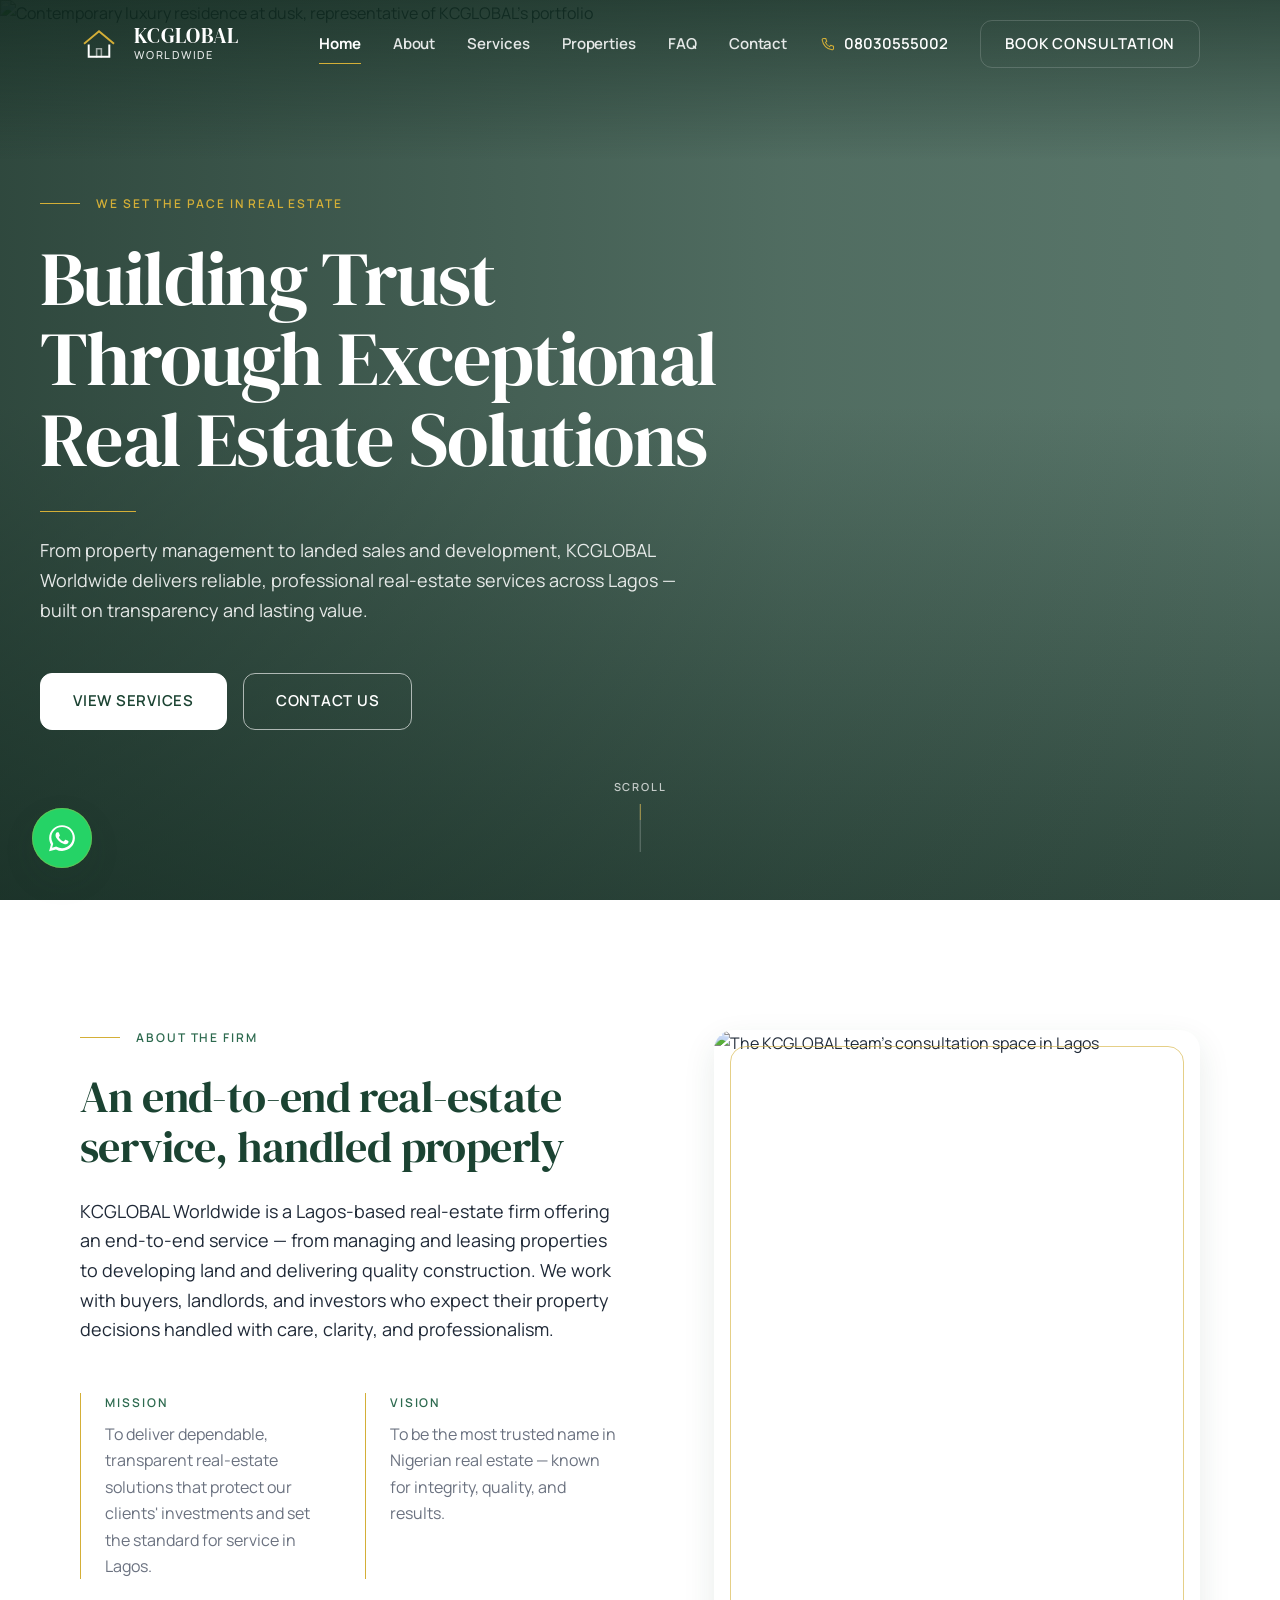
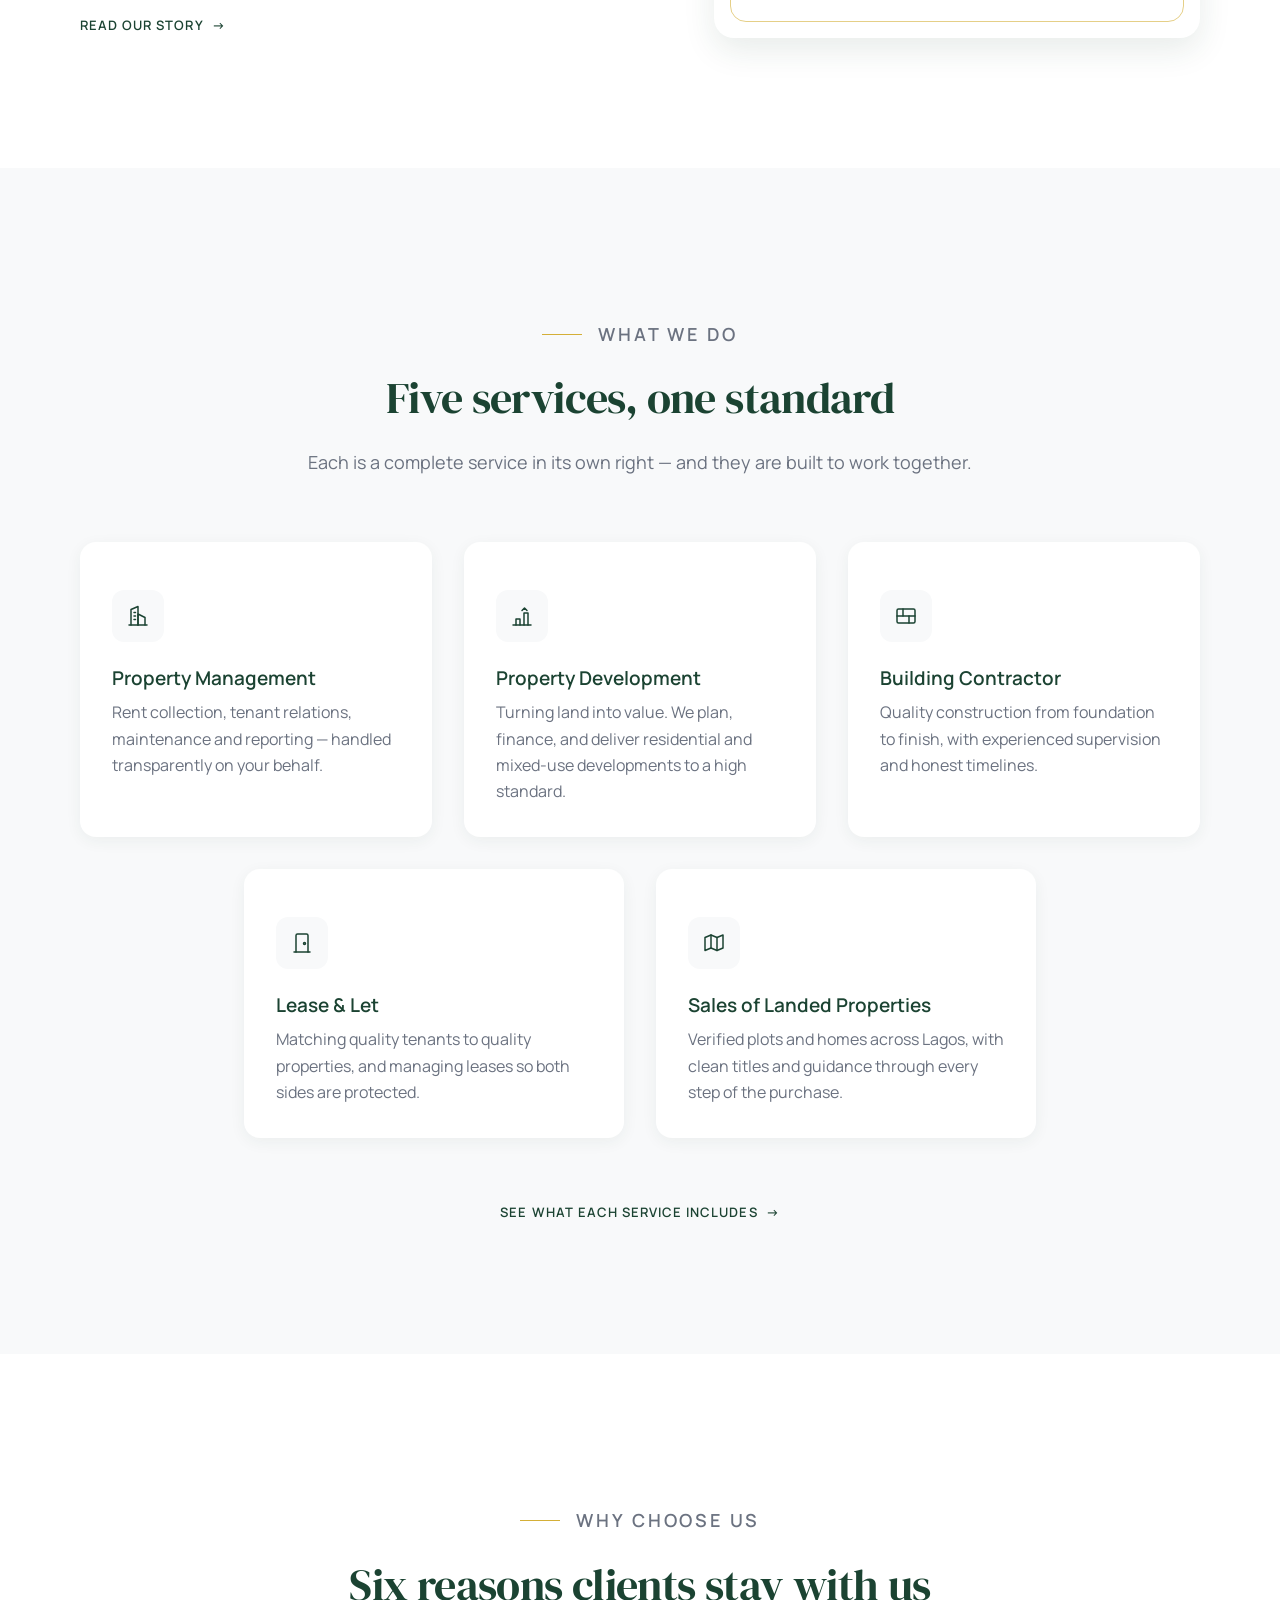
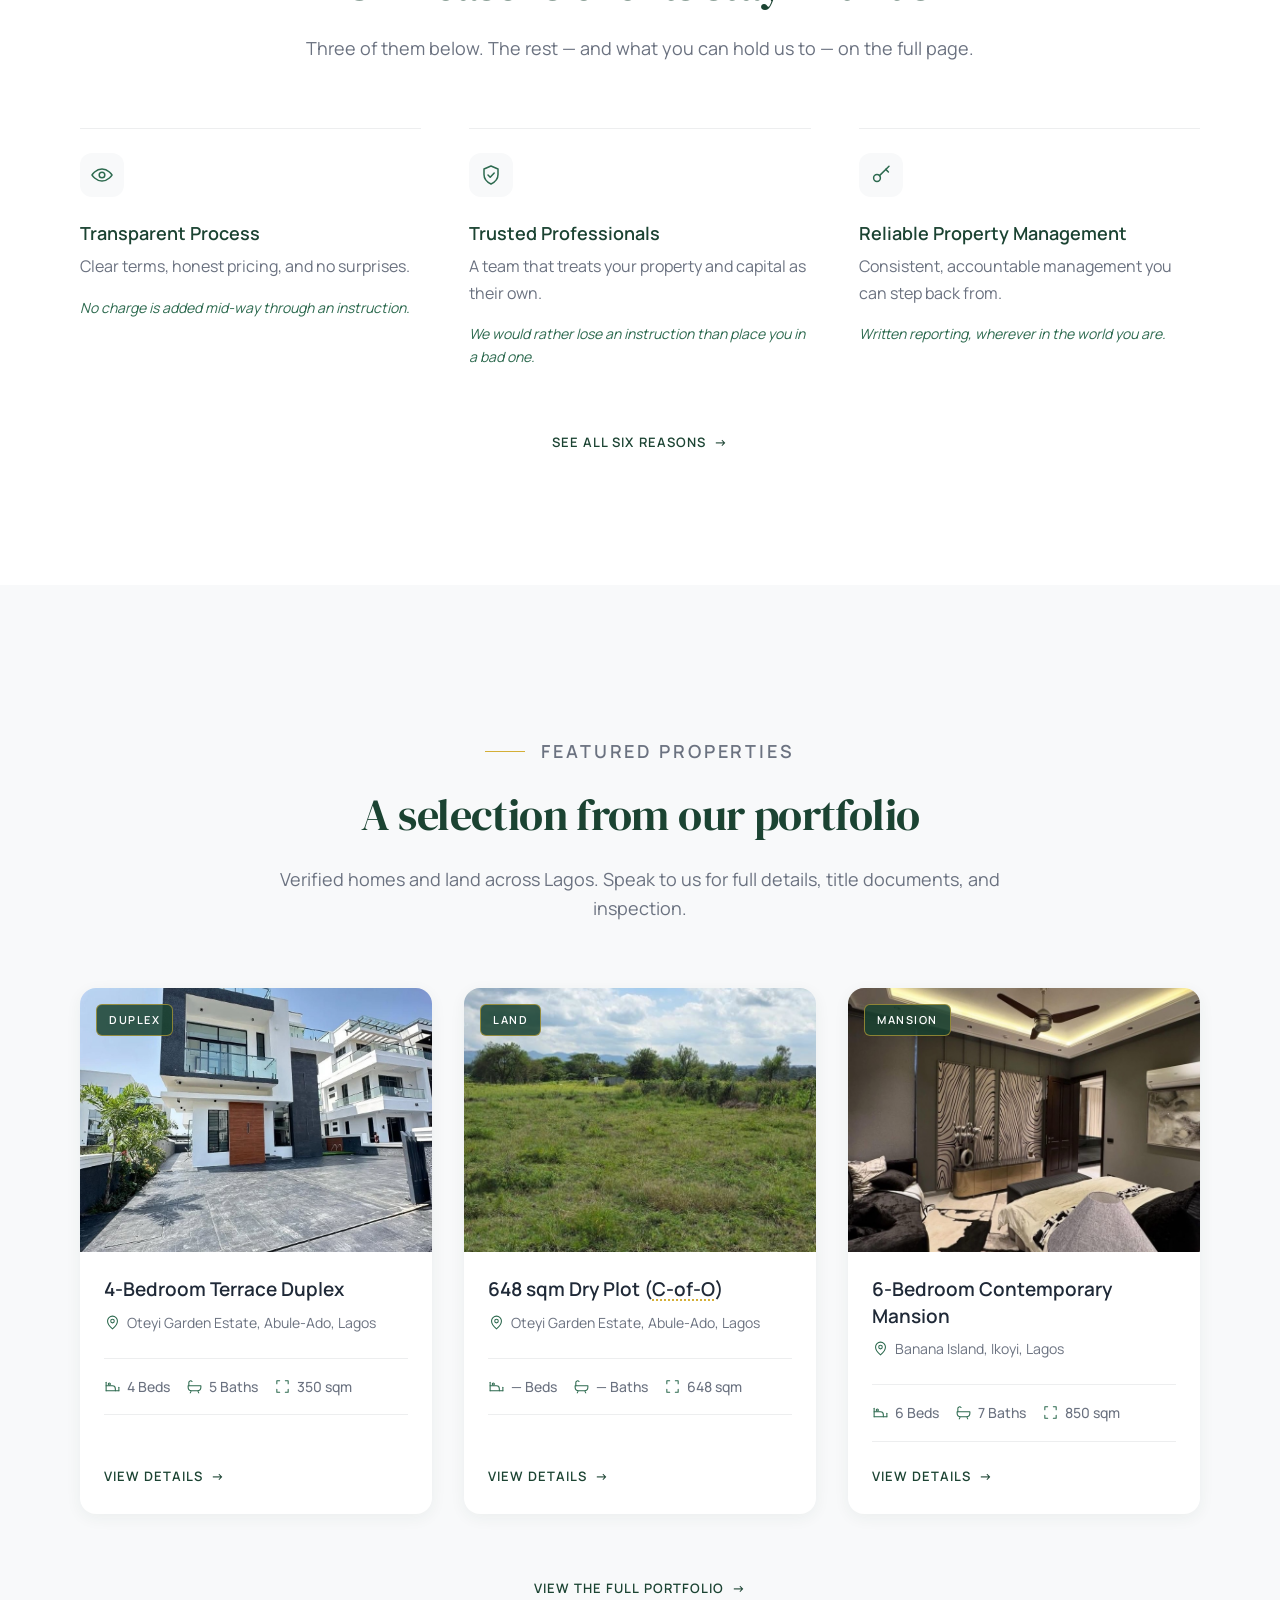
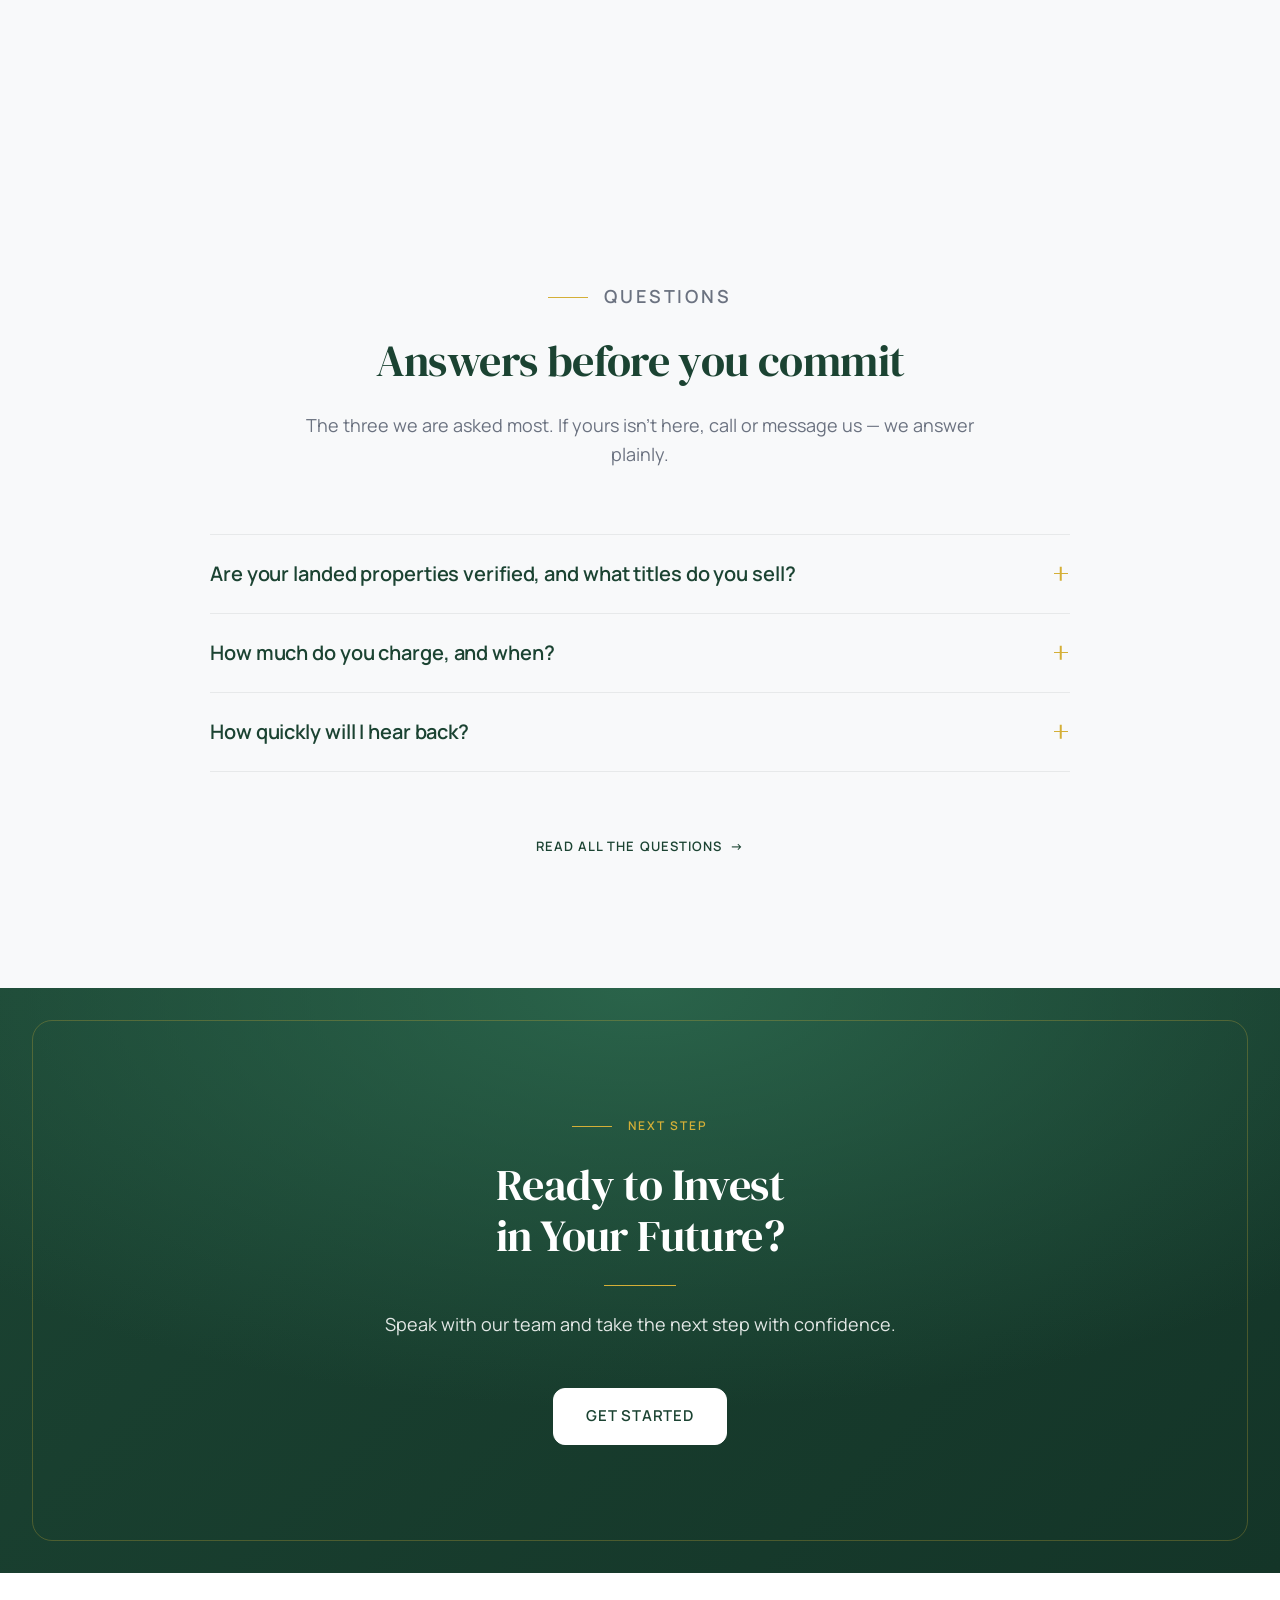
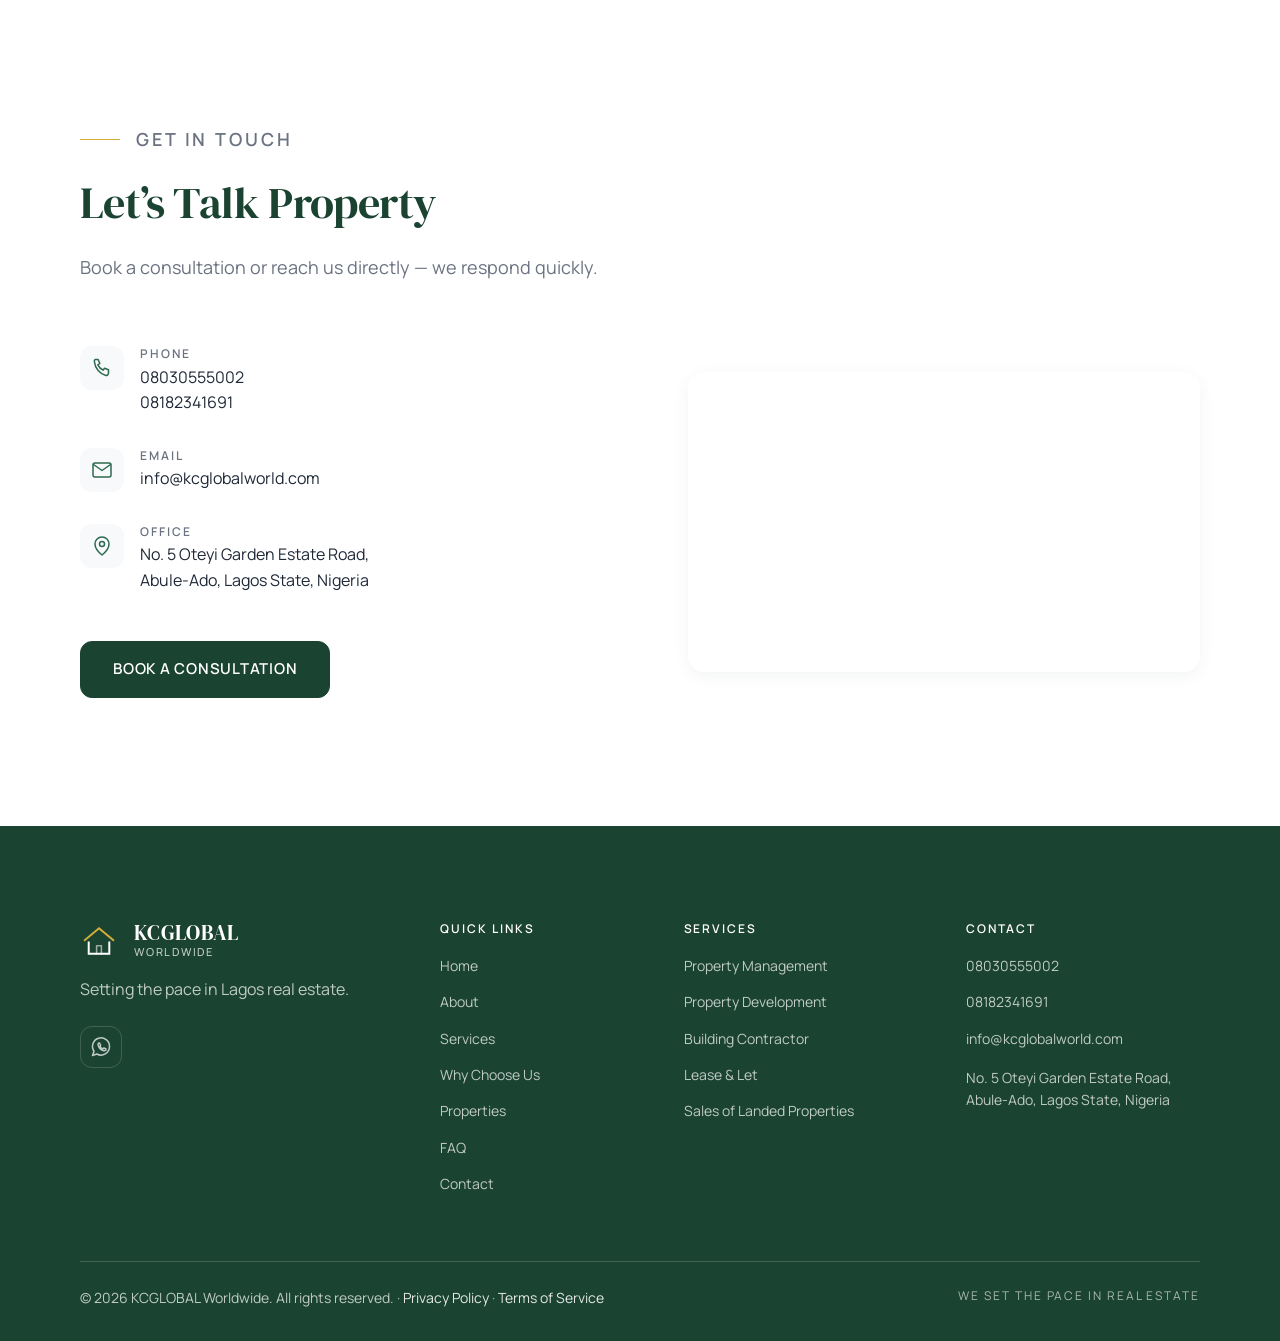
==== commit 360495d9: "Pre-launch audit: remove fabricated evidence and dead links, close eight rules Audited against PRE_L" ====
--- a/index.html
+++ b/index.html
@@ -43,7 +43,21 @@
        Deliberately NOT included: aggregateRating, review, openingHours and
        priceRange. Those would have to be invented, and fabricated ratings are
        both a Google manual-action risk and a consumer-protection problem.
-       Add them once there is real data. -->
+       Add them once there is real data.
+
+       TODO(client) — PRE-LAUNCH RULE 7: opening hours are required, in the
+       footer and on the contact page, with the timezone, plus an
+       openingHoursSpecification here. Blocked on the client stating the real
+       hours. Once supplied, add e.g.:
+
+         "openingHoursSpecification": [{
+           "@type": "OpeningHoursSpecification",
+           "dayOfWeek": ["Monday","Tuesday","Wednesday","Thursday","Friday"],
+           "opens": "09:00", "closes": "17:00"
+         }]
+
+       and put the same hours in the footer of all ten pages, written as
+       "Mon–Fri, 9am–5pm WAT". Do not guess them. -->
   <script type="application/ld+json">
   {
     "@context": "https://schema.org",
@@ -118,9 +132,12 @@
   <link rel="stylesheet" href="https://fonts.googleapis.com/css2?family=DM+Serif+Display:ital@0;1&family=Manrope:wght@400;500;600;700&display=swap">
 
   <!-- ===== ICONS & STYLES ===== -->
-  <link rel="icon" type="image/svg+xml" href="assets/favicon.svg">
-  <link rel="stylesheet" href="css/style.css?v=20260819c">
-  <script src="js/script.js?v=20260819c" defer></script>
+  <link rel="icon" href="/favicon.ico" sizes="32x32">
+  <link rel="icon" type="image/svg+xml" href="/assets/favicon.svg">
+  <link rel="apple-touch-icon" href="/assets/apple-icon.png">
+  <link rel="manifest" href="/manifest.webmanifest">
+  <link rel="stylesheet" href="css/style.css?v=20260819e">
+  <script src="js/script.js?v=20260819e" defer></script>
 
   <script>document.documentElement.classList.remove('no-js');</script>
 </head>
@@ -166,6 +183,10 @@
           <li><a class="nav__link" href="faq.html">FAQ</a></li>
           <li><a class="nav__link" href="contact.html">Contact</a></li>
         </ul>
+        <a class="nav__phone" href="tel:+2348030555002">
+          <svg class="icon icon--sm" viewBox="0 0 24 24" aria-hidden="true" focusable="false"><path d="M6.5 3.5h3l1.5 4-2 1.5a12 12 0 006 6l1.5-2 4 1.5v3a2 2 0 01-2.2 2A16.5 16.5 0 014.5 5.7 2 2 0 016.5 3.5z"/></svg>
+          <span>08030555002</span>
+        </a>
         <a class="btn btn--sm nav__cta" href="contact.html">Book Consultation</a>
       </nav>
 
@@ -261,21 +282,14 @@
 
         </div>
 
-        <!-- REVIEW: sample data — stat strip figures to be confirmed with client -->
-        <dl class="stats reveal">
-          <div class="stat">
-            <dt class="stat__label">Years' Experience</dt>
-            <dd class="stat__value">15+</dd>
-          </div>
-          <div class="stat">
-            <dt class="stat__label">Properties Managed</dt>
-            <dd class="stat__value">200+</dd>
-          </div>
-          <div class="stat">
-            <dt class="stat__label">Satisfied Clients</dt>
-            <dd class="stat__value">500+</dd>
-          </div>
-        </dl>
+        <!-- Stat strip removed 2026-08-19. It claimed 15+ years' experience,
+             200+ properties managed and 500+ satisfied clients. Not one of
+             those figures came from the client — they were sample data, and a
+             visitor reads them as fact. Numbers about the business go back in
+             only when the client supplies them.
+
+             TODO(client): confirm the real figures, or leave this out. Three
+             honest numbers beat three impressive invented ones. -->
       </div>
     </section>
 
@@ -443,7 +457,7 @@
               <span class="property__tag">Land</span>
             </div>
             <div class="property__body">
-              <h3 class="property__title">648 sqm Dry Plot (C-of-O)</h3>
+              <h3 class="property__title">648 sqm Dry Plot (<abbr tabindex="0" title="Certificate of Occupancy — the Lagos State government document granting the holder a right of occupancy over the land">C-of-O</abbr>)</h3>
               <p class="property__location">
                 <svg class="icon icon--sm" viewBox="0 0 24 24" aria-hidden="true"><path d="M12 21s7-5.6 7-11a7 7 0 10-14 0c0 5.4 7 11 7 11z"/><circle cx="12" cy="10" r="2.5"/></svg>
                 Oteyi Garden Estate, Abule-Ado, Lagos
@@ -489,57 +503,21 @@
       </div>
     </section>
 
-    <!-- ===== TESTIMONIALS ===== -->
-    <section class="testimonials section" id="testimonials" aria-labelledby="testimonials-title">
-      <div class="container">
-        <div class="section-head section-head--center reveal">
-          <p class="eyebrow">Client experience</p>
-          <h2 id="testimonials-title">What our clients say</h2>
-        </div>
-
-        <!-- REVIEW: sample data — testimonials to be confirmed with client -->
-        <ul class="testimonials__grid">
-          <li>
-            <figure class="quote reveal">
-              <blockquote class="quote__body">
-                <p>KCGLOBAL managed my rental portfolio for three years without a single headache.
-                Transparent, responsive, and genuinely trustworthy.</p>
-              </blockquote>
-              <figcaption class="quote__author">
-                <span class="quote__name">Adebayo Okonkwo</span>
-                <span class="quote__role">Property Investor, Lekki</span>
-              </figcaption>
-            </figure>
-          </li>
-
-          <li>
-            <figure class="quote reveal">
-              <blockquote class="quote__body">
-                <p>They found us the right home and handled the paperwork end to end. The process
-                felt safe — which is rare in Lagos real estate.</p>
-              </blockquote>
-              <figcaption class="quote__author">
-                <span class="quote__name">Ngozi Eze</span>
-                <span class="quote__role">Homeowner, Ikoyi</span>
-              </figcaption>
-            </figure>
-          </li>
-
-          <li>
-            <figure class="quote reveal">
-              <blockquote class="quote__body">
-                <p>Quality construction, delivered on schedule. KCGLOBAL is the contractor I now
-                recommend to everyone I know.</p>
-              </blockquote>
-              <figcaption class="quote__author">
-                <span class="quote__name">Ibrahim Salako</span>
-                <span class="quote__role">Developer, Ajah</span>
-              </figcaption>
-            </figure>
-          </li>
-        </ul>
-      </div>
-    </section>
+    <!-- ===== TESTIMONIALS =====
+         Removed 2026-08-19. This section carried three quotes attributed to
+         named people who do not exist — sample copy from docs/CONTENT.md that
+         was never meant to ship, flagged only in a comment the visitor cannot
+         see. Publishing invented praise from invented clients is fabricated
+         evidence, and no REVIEW comment makes that safe.
+
+         To restore it: collect real quotes with real permission, put them in
+         docs/CONTENT.md, and rebuild the block. Do not emit Review or
+         aggregateRating structured data even then unless the client is willing
+         to stand behind every quote publicly.
+
+         TODO(client): supply testimonials you have written permission to use —
+         name, role, and the quote as they gave it. -->
+
 
     <!-- ===== FAQ (teaser) =====
          Three of eight. The full list, grouped, plus the FAQPage structured
@@ -698,7 +676,7 @@
         <p class="lightbox__desc" id="lb-desc"></p>
 
         <div class="lightbox__actions">
-          <a class="btn lightbox__wa" id="lb-wa" href="#" target="_blank" rel="noopener">
+          <a class="btn lightbox__wa" id="lb-wa" href="https://wa.me/2348030555002?text=Hello%20KCGLOBAL%2C%20I%20found%20you%20on%20your%20website%20and%20would%20like%20to%20make%20an%20enquiry." target="_blank" rel="noopener">
             <svg class="lightbox__wa-icon" viewBox="0 0 32 32" aria-hidden="true" focusable="false">
               <path fill="currentColor" d="M16.04 3.2c-7.1 0-12.87 5.77-12.87 12.87 0 2.27.6 4.49 1.73 6.44L3.09 29.2l6.86-1.8a12.83 12.83 0 006.09 1.55h.01c7.09 0 12.86-5.77 12.86-12.87 0-3.44-1.34-6.67-3.77-9.1a12.78 12.78 0 00-9.1-3.78zm0 23.13h-.01a10.68 10.68 0 01-5.44-1.49l-.39-.23-4.07 1.07 1.086-3.97-.254-.406a10.66 10.66 0 01-1.634-5.7c0-5.9 4.8-10.7 10.71-10.7 2.86 0 5.55 1.12 7.57 3.14a10.63 10.63 0 013.13 7.57c0 5.9-4.8 10.7-10.7 10.7z"/>
               <path fill="currentColor" d="M21.91 18.85c-.32-.16-1.9-.94-2.2-1.05-.29-.1-.5-.16-.72.16-.21.32-.82 1.04-1.01 1.25-.18.21-.37.24-.69.08-.32-.16-1.36-.5-2.59-1.6-.96-.85-1.6-1.91-1.79-2.23-.19-.32-.02-.5.14-.66.15-.14.32-.37.48-.56.16-.19.21-.32.32-.53.11-.21.05-.4-.03-.56-.08-.16-.72-1.74-.99-2.38-.26-.62-.52-.54-.72-.55h-.61c-.21 0-.56.08-.85.4-.29.32-1.11 1.09-1.11 2.66s1.14 3.08 1.3 3.29c.16.21 2.24 3.42 5.43 4.8.76.33 1.35.52 1.81.67.76.24 1.45.21 2 .13.61-.09 1.9-.78 2.17-1.53.27-.75.27-1.39.19-1.53-.08-.13-.29-.21-.61-.37z"/>
@@ -733,25 +711,13 @@
           </a>
           <p class="site-footer__tagline">Setting the pace in Lagos real estate.</p>
 
-          <!-- Placeholder hrefs — confirm the client's handles before launch. -->
+          <!-- Facebook, Instagram and LinkedIn icons removed 2026-08-19: they
+               pointed at href="#" and went nowhere. An icon that does nothing
+               costs more trust than a missing icon does.
+               TODO(client): supply the live profile URLs and they go back in. -->
           <ul class="socials">
             <li>
-              <a href="#" aria-label="KCGLOBAL Worldwide on Facebook">
-                <svg class="icon" viewBox="0 0 24 24" aria-hidden="true"><path d="M15.5 3.5h-2.2A4.3 4.3 0 009 7.8V10H6.5v3.5H9v7h3.5v-7h2.6l.5-3.5h-3.1V7.8c0-.6.5-1 1-1h2z"/></svg>
-              </a>
-            </li>
-            <li>
-              <a href="#" aria-label="KCGLOBAL Worldwide on Instagram">
-                <svg class="icon" viewBox="0 0 24 24" aria-hidden="true"><rect x="3.5" y="3.5" width="17" height="17" rx="5"/><circle cx="12" cy="12" r="3.8"/><circle cx="17" cy="7" r="1"/></svg>
-              </a>
-            </li>
-            <li>
-              <a href="#" aria-label="KCGLOBAL Worldwide on LinkedIn">
-                <svg class="icon" viewBox="0 0 24 24" aria-hidden="true"><rect x="3.5" y="3.5" width="17" height="17" rx="2.5"/><path d="M7.6 10.4V17"/><circle cx="7.6" cy="7.5" r="1"/><path d="M11.6 17v-6.6M11.6 13.4a2.4 2.4 0 014.8 0V17"/></svg>
-              </a>
-            </li>
-            <li>
-              <a href="https://wa.me/2348030555002" aria-label="Message KCGLOBAL Worldwide on WhatsApp">
+              <a href="https://wa.me/2348030555002?text=Hello%20KCGLOBAL%2C%20I%20found%20you%20on%20your%20website%20and%20would%20like%20to%20make%20an%20enquiry." aria-label="Message KCGLOBAL Worldwide on WhatsApp">
                 <svg class="icon" viewBox="0 0 24 24" aria-hidden="true"><path d="M20.5 11.6a8.5 8.5 0 01-12.6 7.4L3.5 20.5l1.5-4.3A8.5 8.5 0 1120.5 11.6z"/><path d="M9.2 8.6c.2-.4.4-.5.7-.5h.5c.2 0 .4 0 .5.4l.7 1.6c0 .2 0 .4-.1.5l-.5.6c-.1.2-.2.3 0 .5.6 1 1.4 1.7 2.5 2.1.3.1.4 0 .5-.1l.6-.6c.2-.2.3-.2.5-.1l1.5.7c.3.2.4.3.4.5 0 .3-.2.9-.6 1.2-.4.3-.9.4-1.5.3-2.6-.5-5-2.9-5.8-5.6-.2-.6-.1-1.2.1-1.5z"/></svg>
               </a>
             </li>
@@ -799,14 +765,16 @@
       <div class="site-footer__bar">
         <p>&copy; <span id="year">2026</span> KCGLOBAL Worldwide. All rights reserved.
           <span class="site-footer__sep" aria-hidden="true">·</span>
-          <a class="site-footer__legal" href="privacy.html">Privacy Policy</a></p>
+          <a class="site-footer__legal" href="privacy.html">Privacy Policy</a>
+          <span class="site-footer__sep" aria-hidden="true">·</span>
+          <a class="site-footer__legal" href="terms.html">Terms of Service</a></p>
         <p class="site-footer__motto">We Set The Pace In Real Estate</p>
       </div>
     </div>
   </footer>
 
   <!-- ===== FLOATING WHATSAPP ===== -->
-  <a class="wa-float" href="https://wa.me/2348030555002" target="_blank" rel="noopener"
+  <a class="wa-float" href="https://wa.me/2348030555002?text=Hello%20KCGLOBAL%2C%20I%20found%20you%20on%20your%20website%20and%20would%20like%20to%20make%20an%20enquiry." target="_blank" rel="noopener"
      aria-label="Chat with KCGLOBAL Worldwide on WhatsApp">
     <span class="wa-float__tip" aria-hidden="true">Chat with us on WhatsApp</span>
     <span class="wa-float__pulse" aria-hidden="true"></span>
--- a/css/style.css
+++ b/css/style.css
@@ -698,6 +698,22 @@
   font-weight: var(--fw-bold);
 }
 
+/* Pre-launch rule 5: the number lives in the header, not only the footer. In
+   the mobile drawer it reads as a row like the links; on desktop it sits beside
+   the CTA. A real tel: link in full international format either way. */
+.nav__phone {
+  display: inline-flex;
+  align-items: center;
+  gap: 8px;
+  padding: var(--s-2) 0;
+  font-size: var(--fs-body-lg);
+  font-weight: var(--fw-semibold);
+  color: var(--green-900);
+  border-bottom: 1px solid var(--rule-neutral);
+}
+
+.nav__phone .icon { color: var(--green-700); }
+
 .nav__cta { margin-top: var(--s-3); }
 
 /* ===== HAMBURGER ===== */
@@ -767,6 +783,18 @@
   }
 
   .nav__link::after { bottom: 0; }
+
+  .nav__phone {
+    padding: 0;
+    font-size: var(--fs-nav);
+    color: var(--nav-fg);
+    border-bottom: 0;
+    white-space: nowrap;
+  }
+
+  .nav__phone .icon { color: var(--gold); }
+
+  .nav__phone:hover { color: var(--white); }
 
   .nav__cta {
     margin-top: 0;
@@ -2550,6 +2578,9 @@
 }
 
 .tile {
+  /* Positioned so the 404's stretched tile links have something to resolve
+     against. A no-op everywhere else — these cards have nothing absolute. */
+  position: relative;
   padding: var(--s-4);
   border-radius: var(--r-md);
   border: 1px solid var(--rule-neutral);
@@ -2663,6 +2694,72 @@
   border-bottom-color: var(--gold);
 }
 
+/* ===== ABBREVIATIONS =====
+   Pre-launch rule 2: jargon gets a plain-language explanation, and the tooltip
+   has to be reachable by keyboard rather than hover-only. The native title
+   attribute is neither focusable nor shown on focus, so the term carries
+   tabindex="0" and the bubble below is driven by :hover and :focus-visible.
+   The full explanation also exists as visible text on properties.html — this
+   is a convenience, never the only place the meaning appears. */
+abbr[title] {
+  position: relative;
+  text-decoration: underline dotted var(--gold);
+  text-underline-offset: 3px;
+  cursor: help;
+}
+
+abbr[title]::after {
+  content: attr(title);
+  position: absolute;
+  bottom: calc(100% + 8px);
+  left: 0;
+  z-index: 5;
+  width: max-content;
+  max-width: 260px;
+  padding: 10px 12px;
+  border-radius: var(--r-sm);
+  background: var(--green-900);
+  color: var(--white);
+  font-family: var(--font-body);
+  font-size: var(--fs-caption);
+  font-weight: var(--fw-regular);
+  line-height: var(--lh-snug);
+  text-decoration: none;
+  box-shadow: var(--shadow-md);
+  opacity: 0;
+  visibility: hidden;
+  transition: opacity var(--t-fast) var(--ease), visibility var(--t-fast) linear;
+}
+
+abbr[title]:hover::after,
+abbr[title]:focus-visible::after {
+  opacity: 1;
+  visibility: visible;
+}
+
+/* ===== NOT FOUND =====
+   The 404 reuses .tile, but here each tile is a route out rather than a
+   statement, so its title has to read as a link. The whole tile is the target:
+   the ::after stretches the anchor over its card, which keeps one link per
+   destination for a screen reader while giving a mouse the full box. */
+.tile__title a {
+  color: var(--green-900);
+  text-decoration: none;
+}
+
+.tile__title a::after {
+  content: "";
+  position: absolute;
+  inset: 0;
+  border-radius: inherit;
+}
+
+
+.tile:hover .tile__title a,
+.tile__title a:focus-visible { color: var(--green-700); }
+
+.notfound__callout { margin-top: var(--s-6); }
+
 /* ===== LEGAL PAGE =====
    The privacy policy, and anything like it later. A legal page is read in one
    pass by someone looking for a single answer, so it is built for scanning:
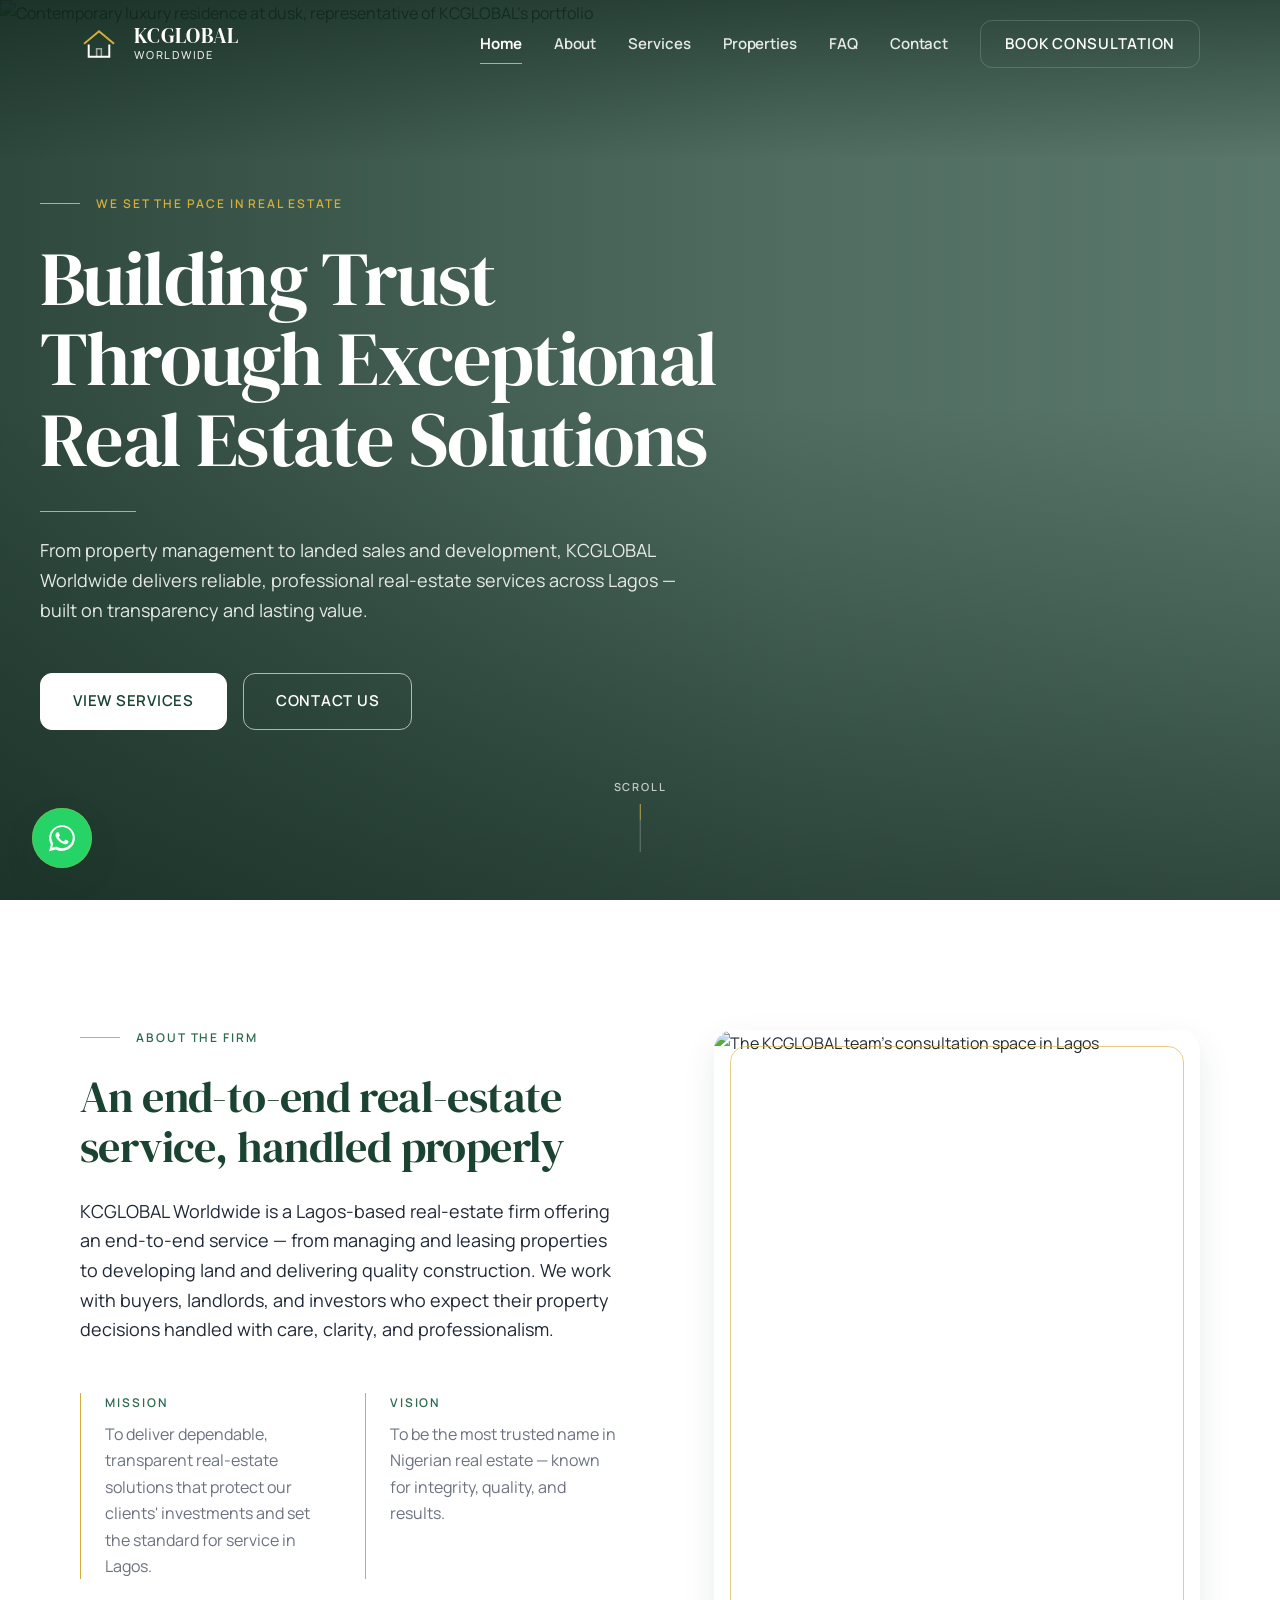
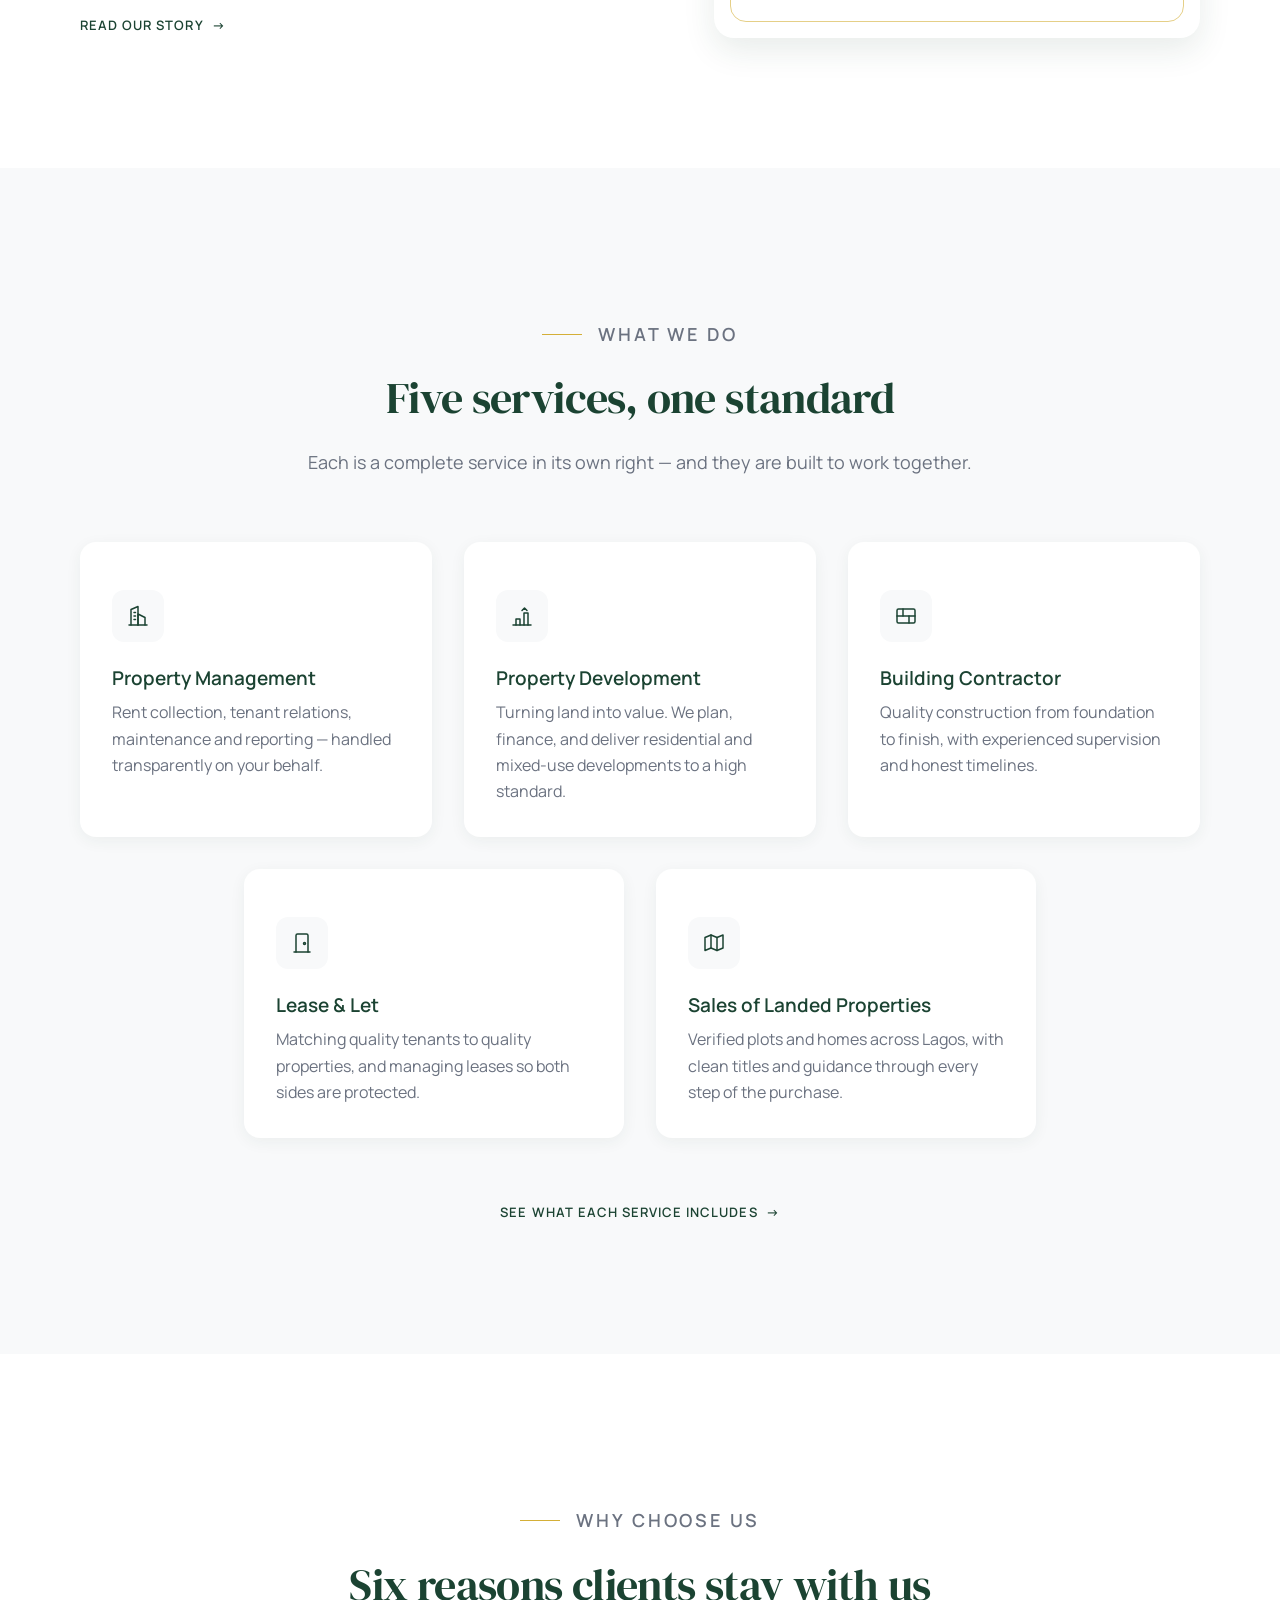
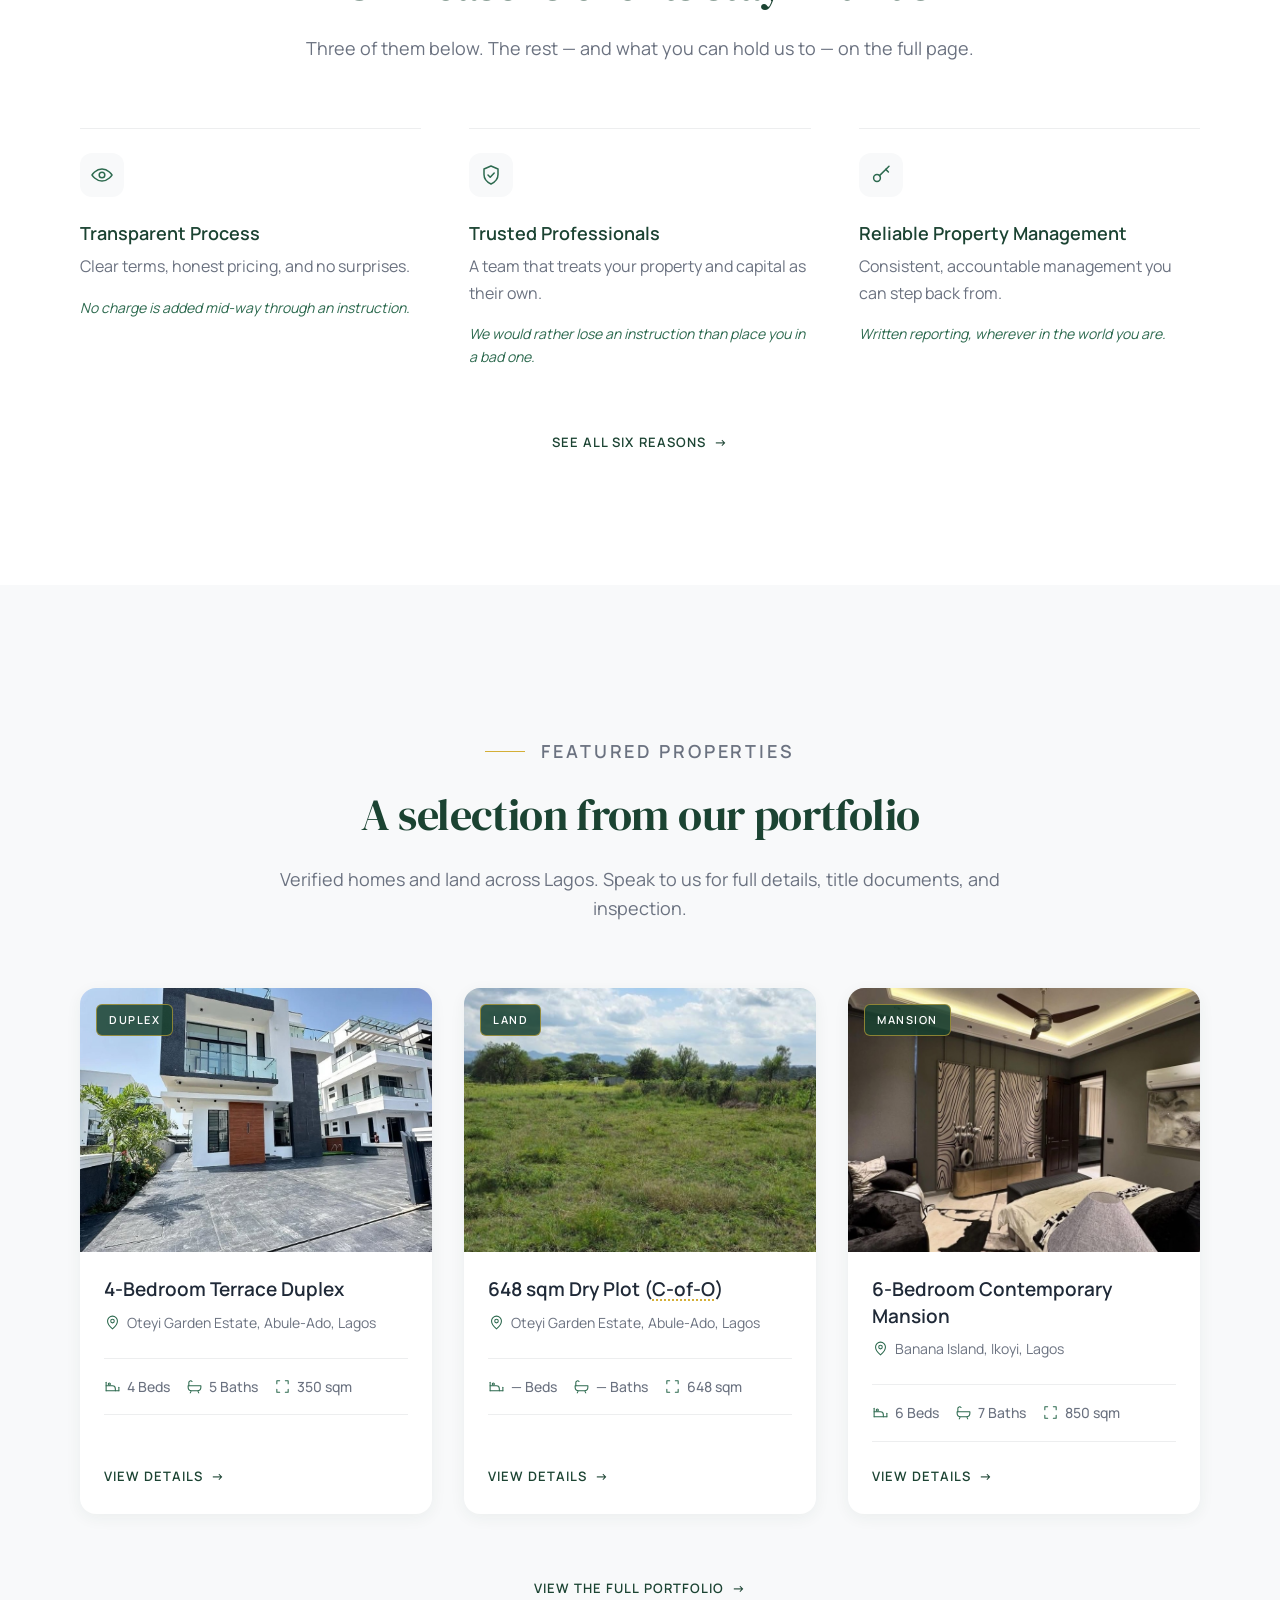
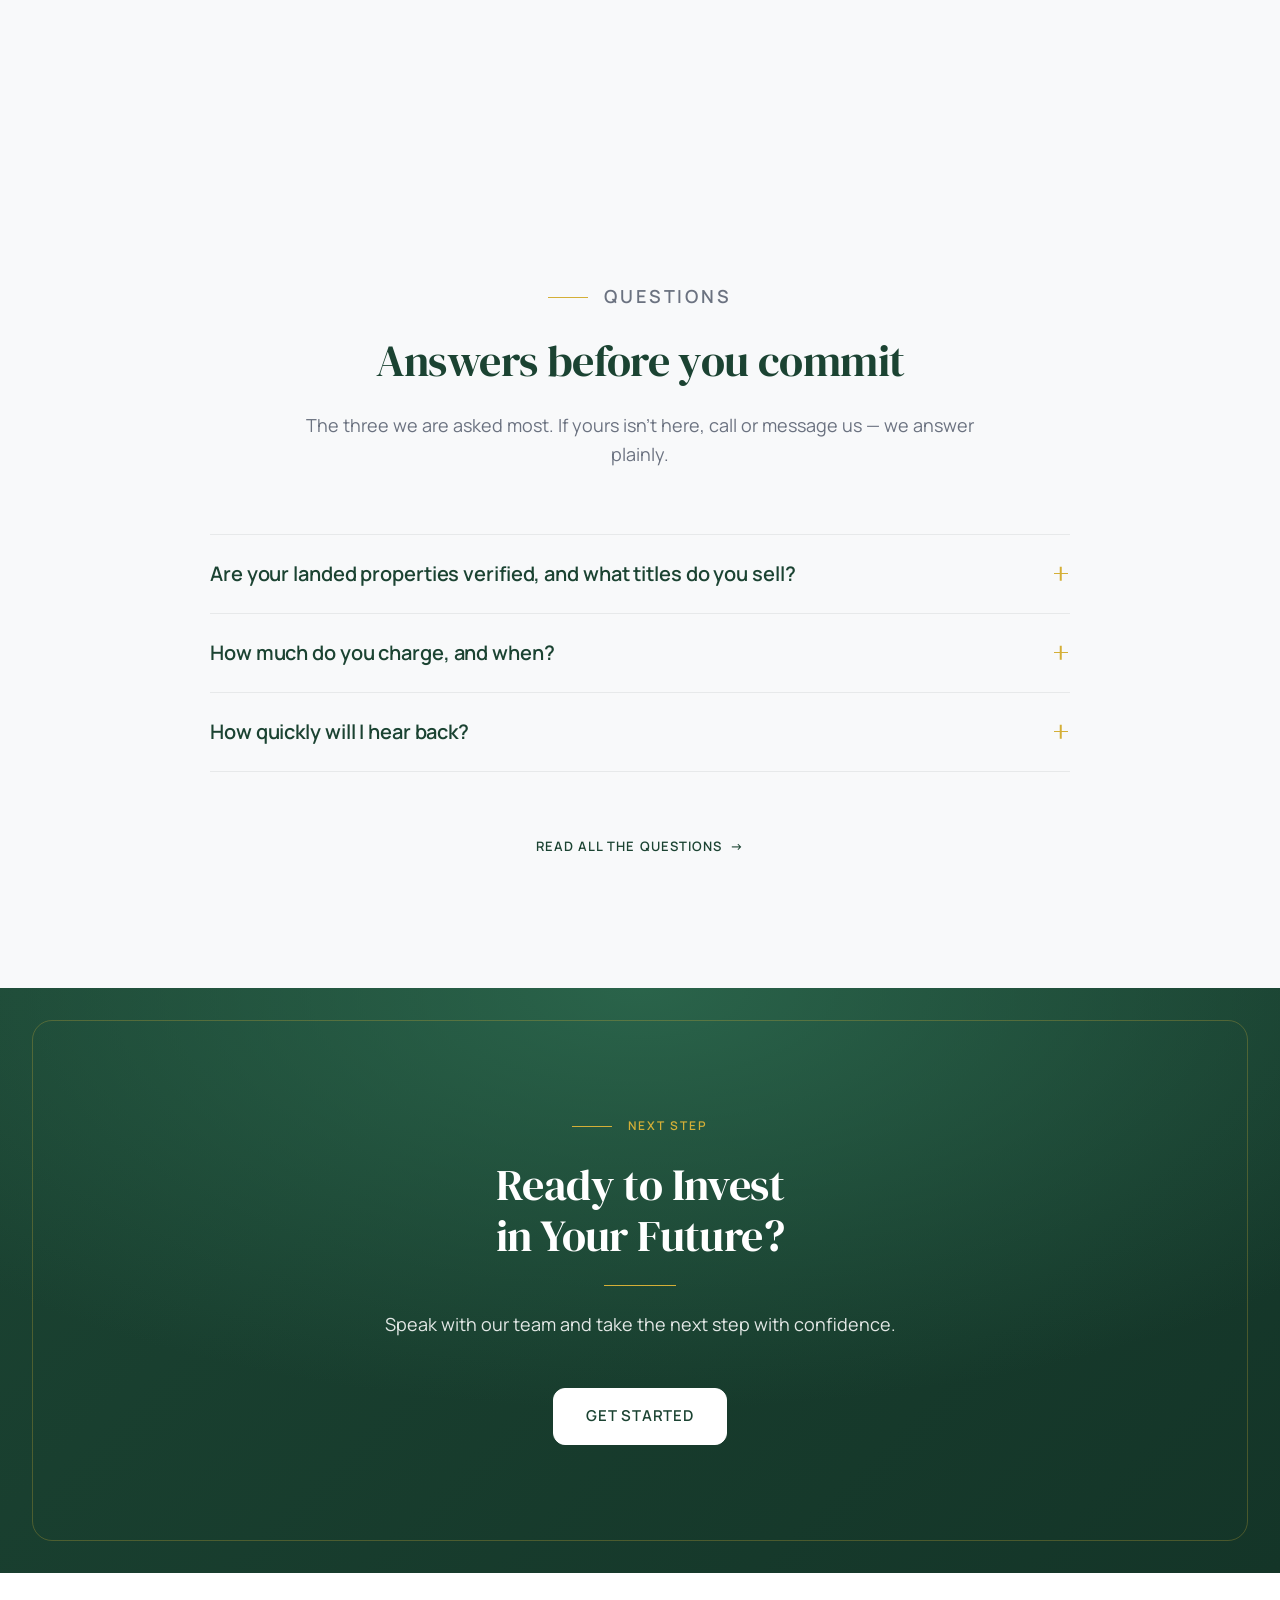
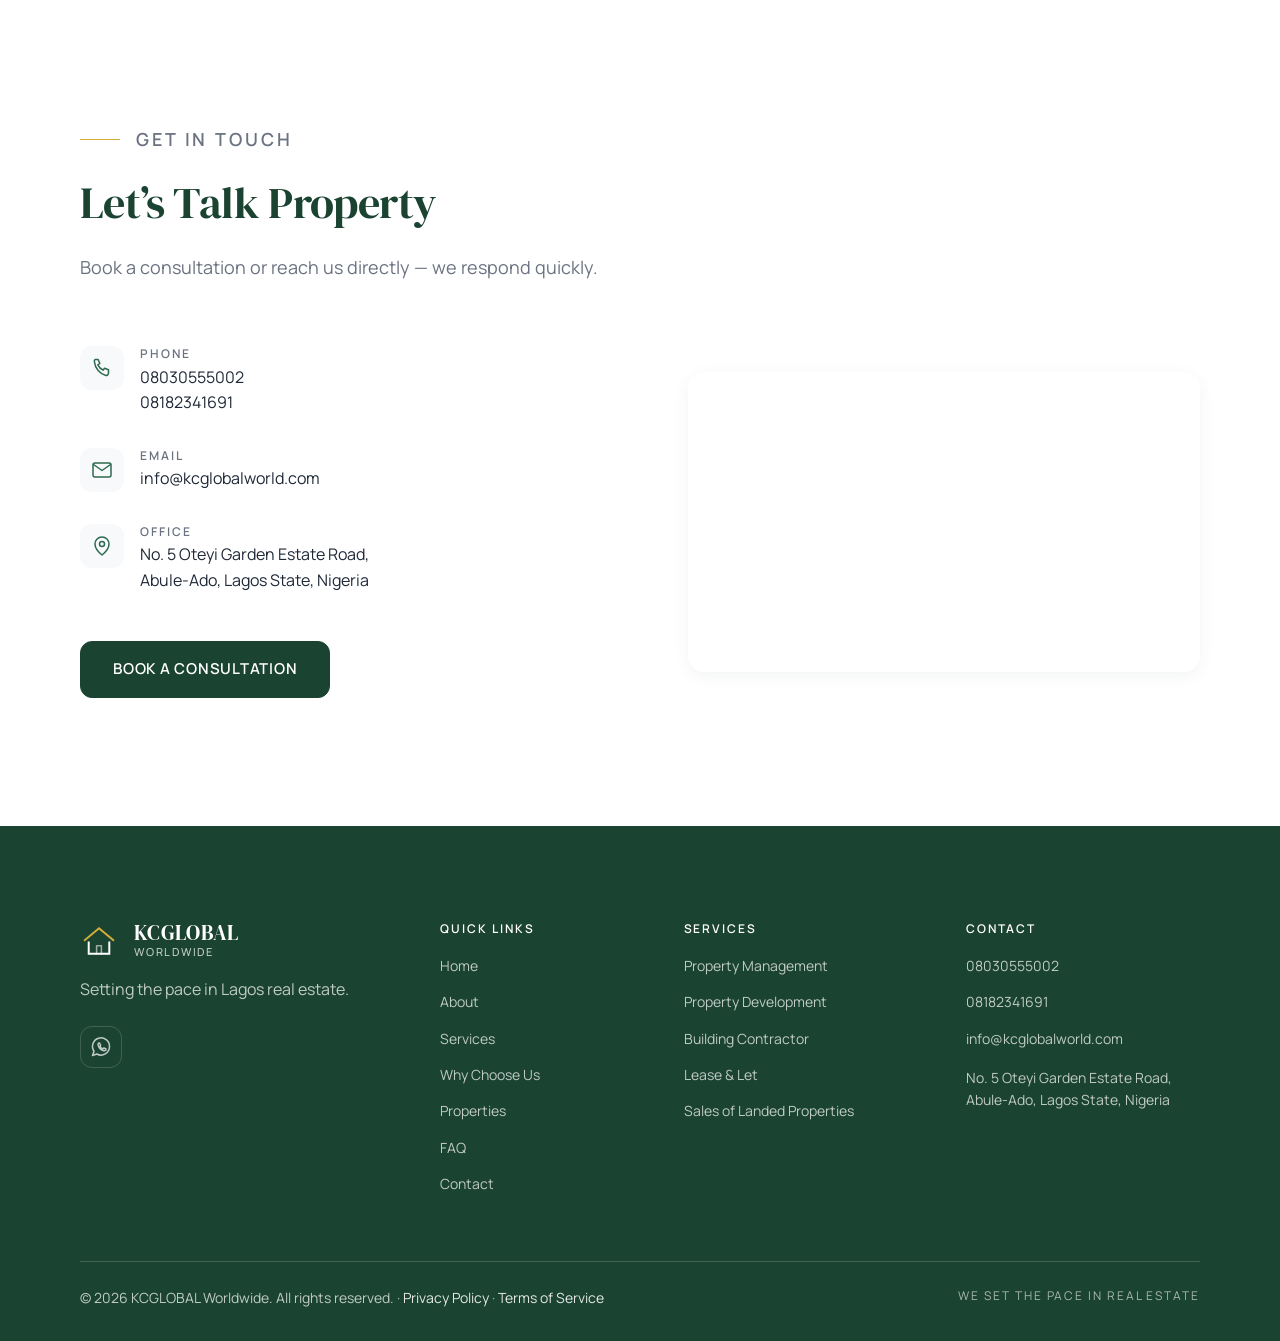
==== commit bfa1afb3: "Take the phone number back out of the header The client asked for it removed. Markup gone from all t" ====
--- a/index.html
+++ b/index.html
@@ -136,8 +136,8 @@
   <link rel="icon" type="image/svg+xml" href="/assets/favicon.svg">
   <link rel="apple-touch-icon" href="/assets/apple-icon.png">
   <link rel="manifest" href="/manifest.webmanifest">
-  <link rel="stylesheet" href="css/style.css?v=20260819e">
-  <script src="js/script.js?v=20260819e" defer></script>
+  <link rel="stylesheet" href="css/style.css?v=20260819f">
+  <script src="js/script.js?v=20260819f" defer></script>
 
   <script>document.documentElement.classList.remove('no-js');</script>
 </head>
@@ -183,10 +183,11 @@
           <li><a class="nav__link" href="faq.html">FAQ</a></li>
           <li><a class="nav__link" href="contact.html">Contact</a></li>
         </ul>
-        <a class="nav__phone" href="tel:+2348030555002">
-          <svg class="icon icon--sm" viewBox="0 0 24 24" aria-hidden="true" focusable="false"><path d="M6.5 3.5h3l1.5 4-2 1.5a12 12 0 006 6l1.5-2 4 1.5v3a2 2 0 01-2.2 2A16.5 16.5 0 014.5 5.7 2 2 0 016.5 3.5z"/></svg>
-          <span>08030555002</span>
-        </a>
+        <!-- No phone number in the header: removed at the client's request
+             2026-08-19. This is a deliberate waiver of PRE_LAUNCH_RULES_1.md
+             rule 5, which asks for the number in the header as well as the
+             footer. Do not add it back without the client asking. Both numbers
+             remain in the footer of every page and on the contact page. -->
         <a class="btn btn--sm nav__cta" href="contact.html">Book Consultation</a>
       </nav>
 
--- a/css/style.css
+++ b/css/style.css
@@ -698,22 +698,6 @@
   font-weight: var(--fw-bold);
 }
 
-/* Pre-launch rule 5: the number lives in the header, not only the footer. In
-   the mobile drawer it reads as a row like the links; on desktop it sits beside
-   the CTA. A real tel: link in full international format either way. */
-.nav__phone {
-  display: inline-flex;
-  align-items: center;
-  gap: 8px;
-  padding: var(--s-2) 0;
-  font-size: var(--fs-body-lg);
-  font-weight: var(--fw-semibold);
-  color: var(--green-900);
-  border-bottom: 1px solid var(--rule-neutral);
-}
-
-.nav__phone .icon { color: var(--green-700); }
-
 .nav__cta { margin-top: var(--s-3); }
 
 /* ===== HAMBURGER ===== */
@@ -783,18 +767,6 @@
   }
 
   .nav__link::after { bottom: 0; }
-
-  .nav__phone {
-    padding: 0;
-    font-size: var(--fs-nav);
-    color: var(--nav-fg);
-    border-bottom: 0;
-    white-space: nowrap;
-  }
-
-  .nav__phone .icon { color: var(--gold); }
-
-  .nav__phone:hover { color: var(--white); }
 
   .nav__cta {
     margin-top: 0;
